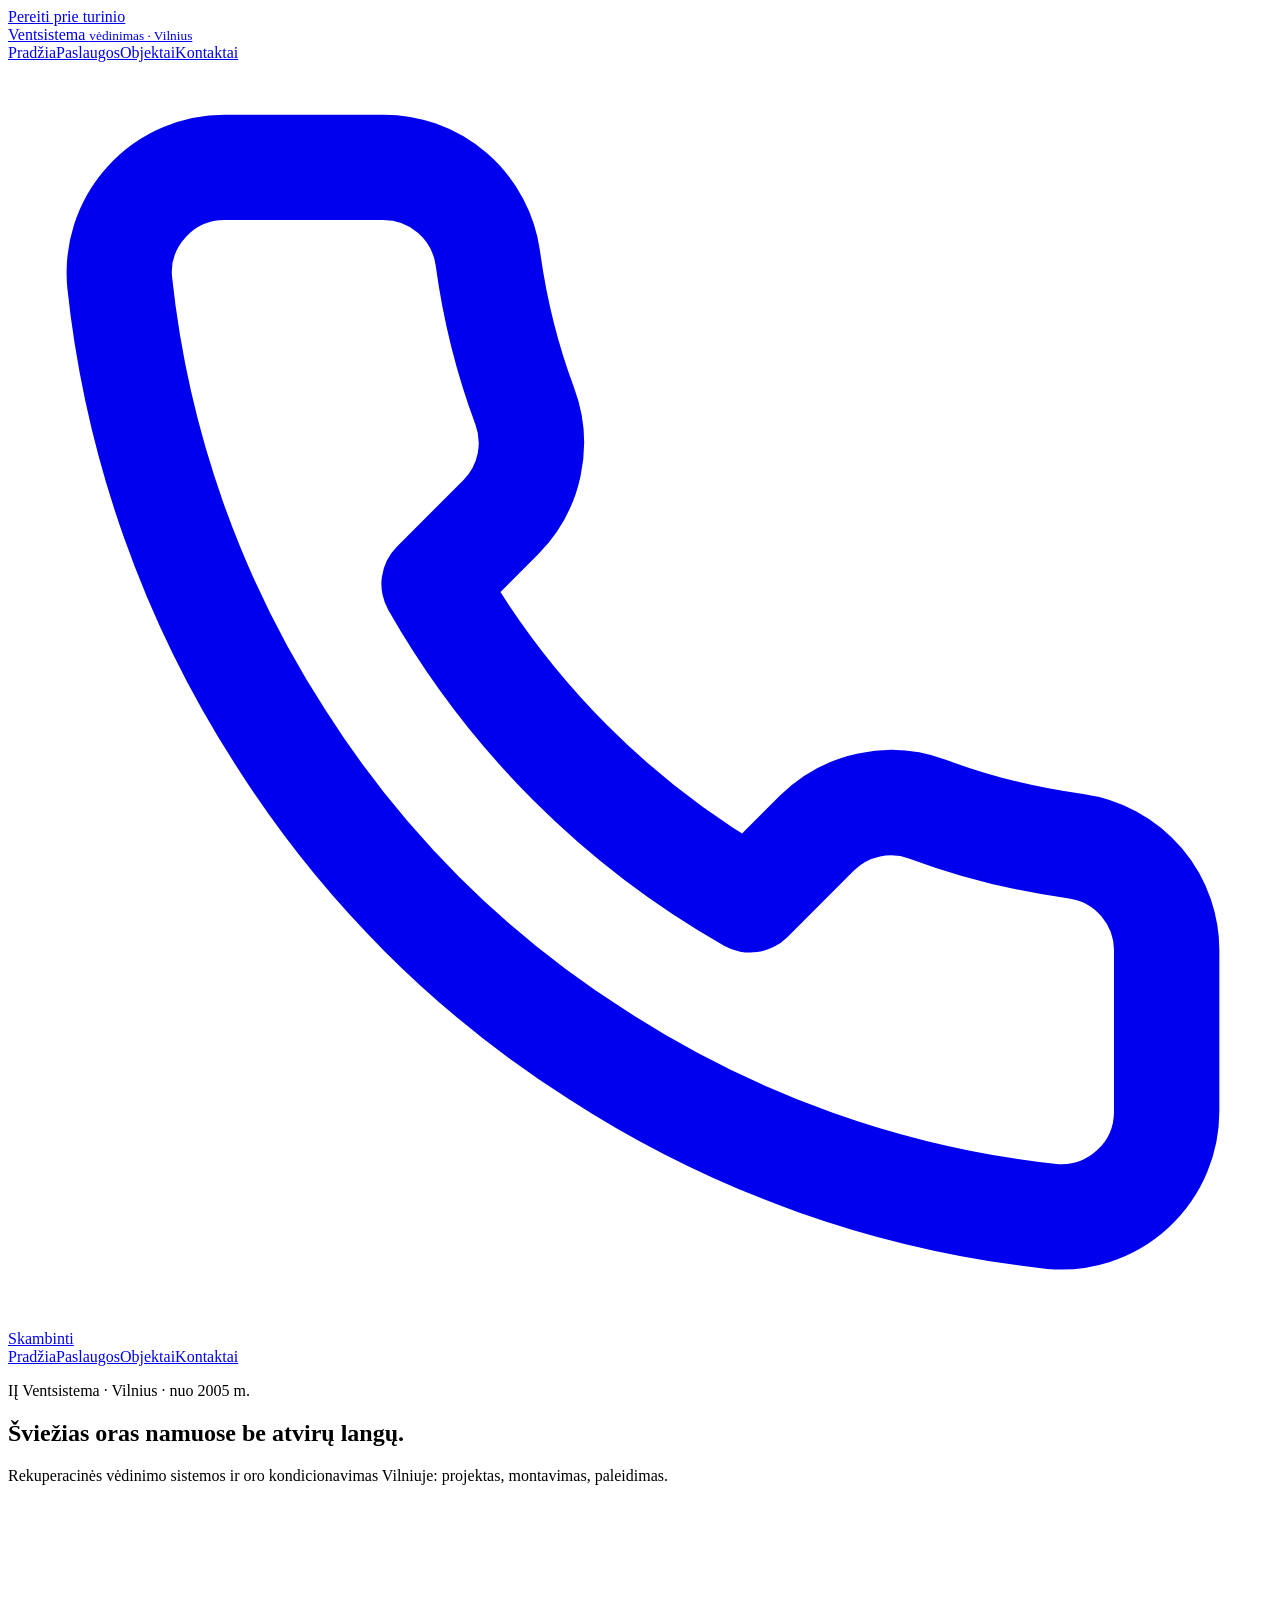
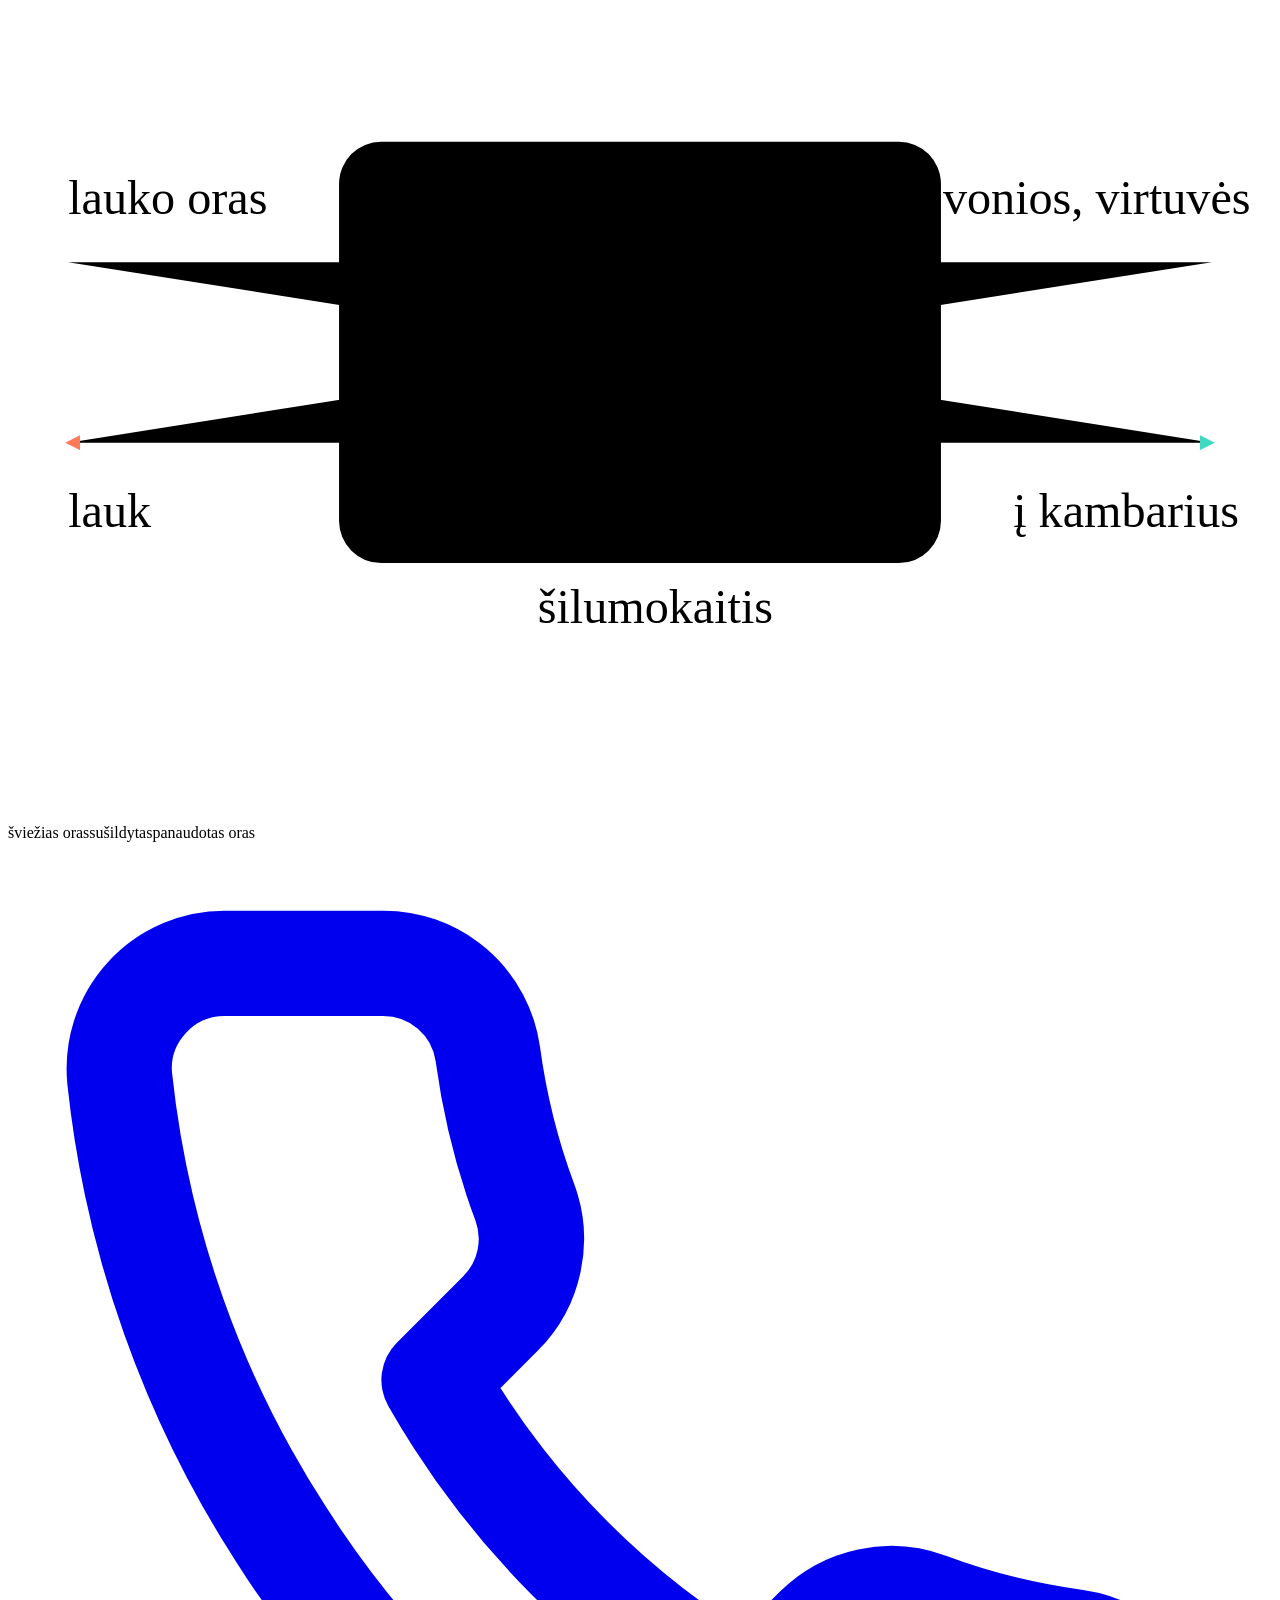
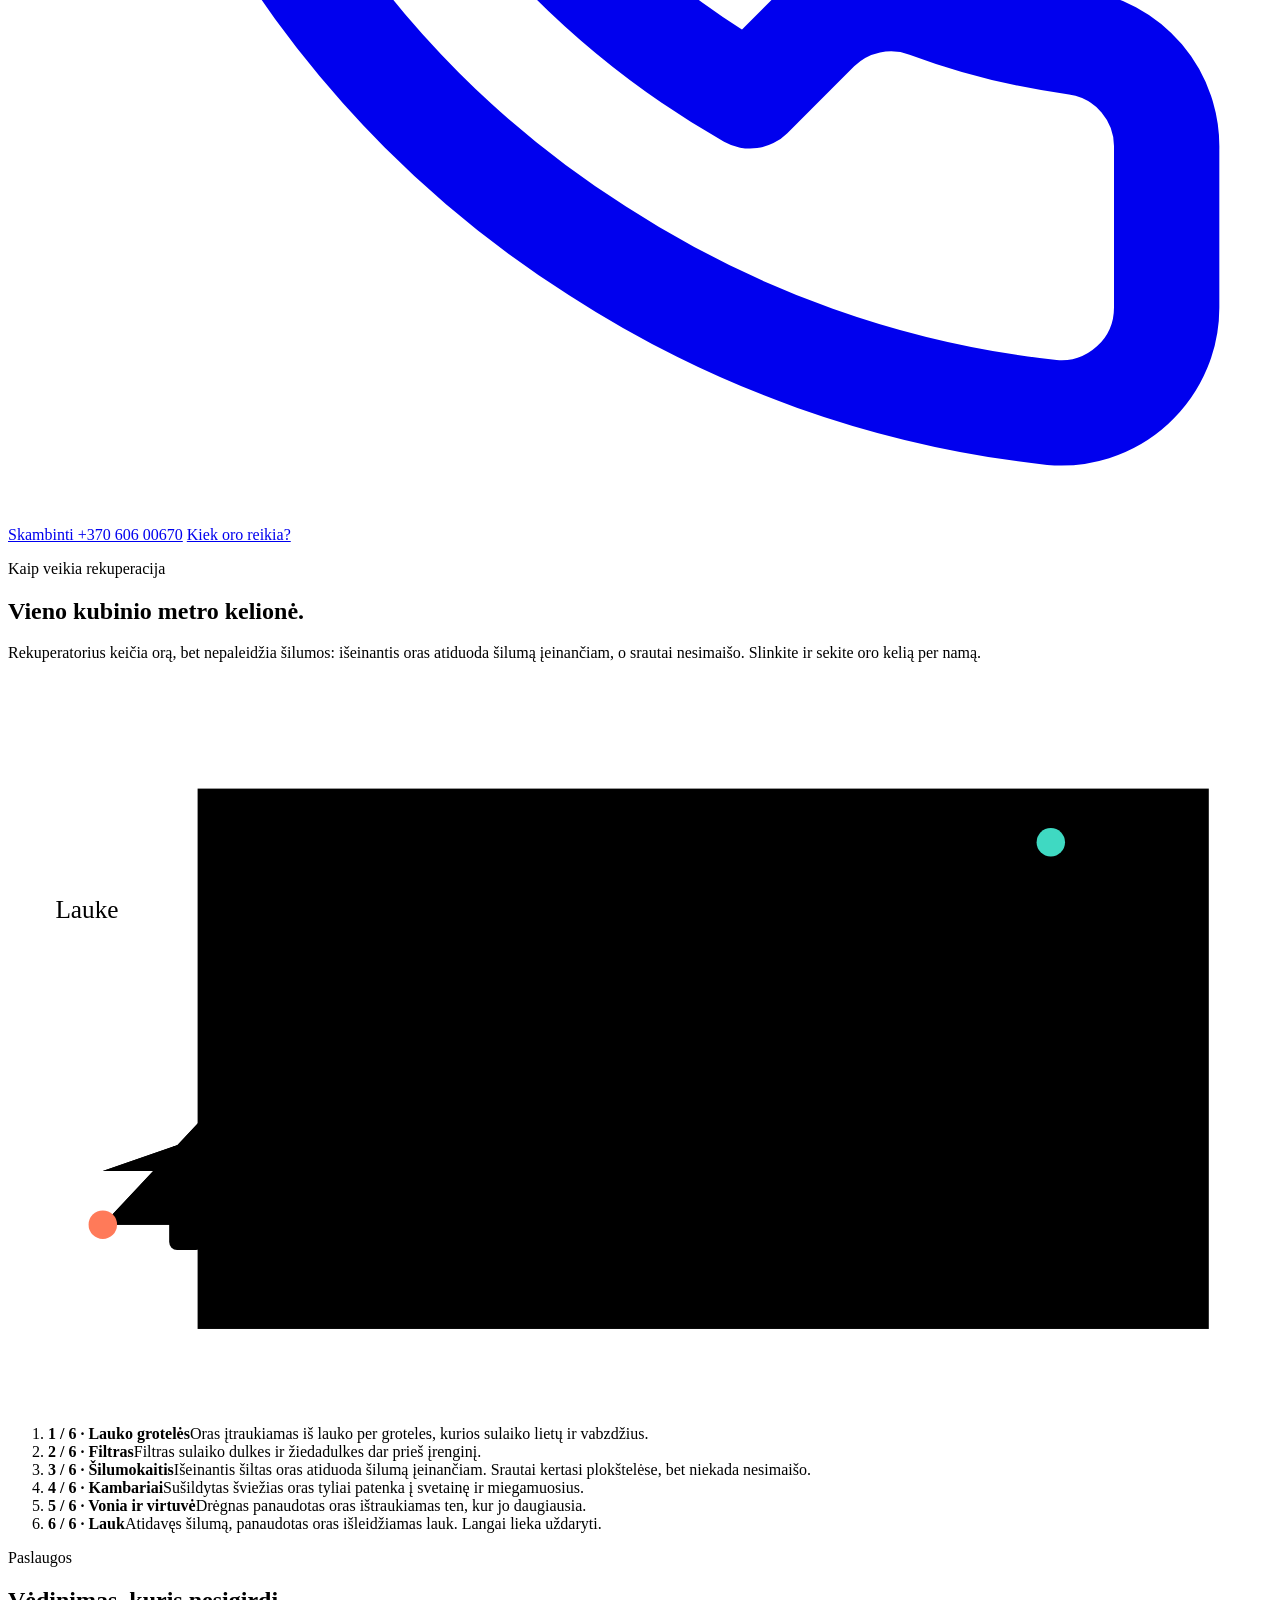
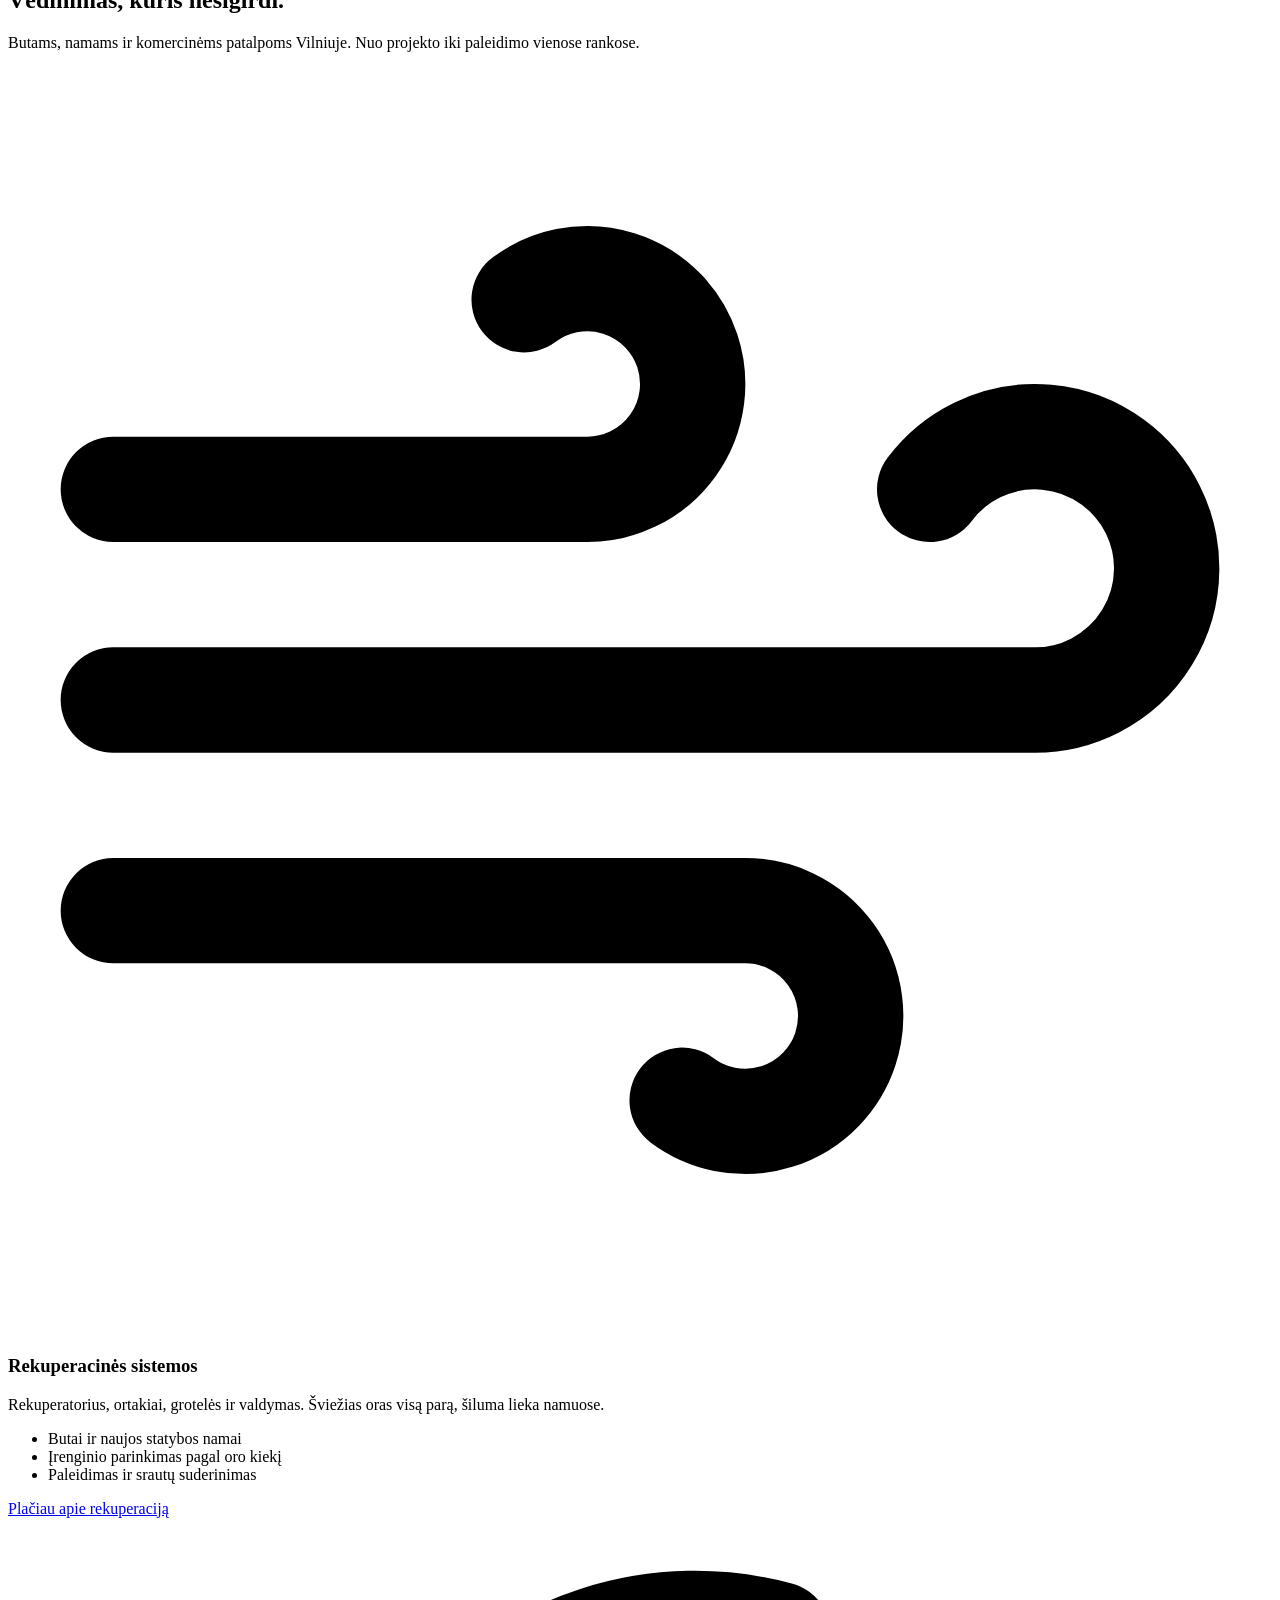
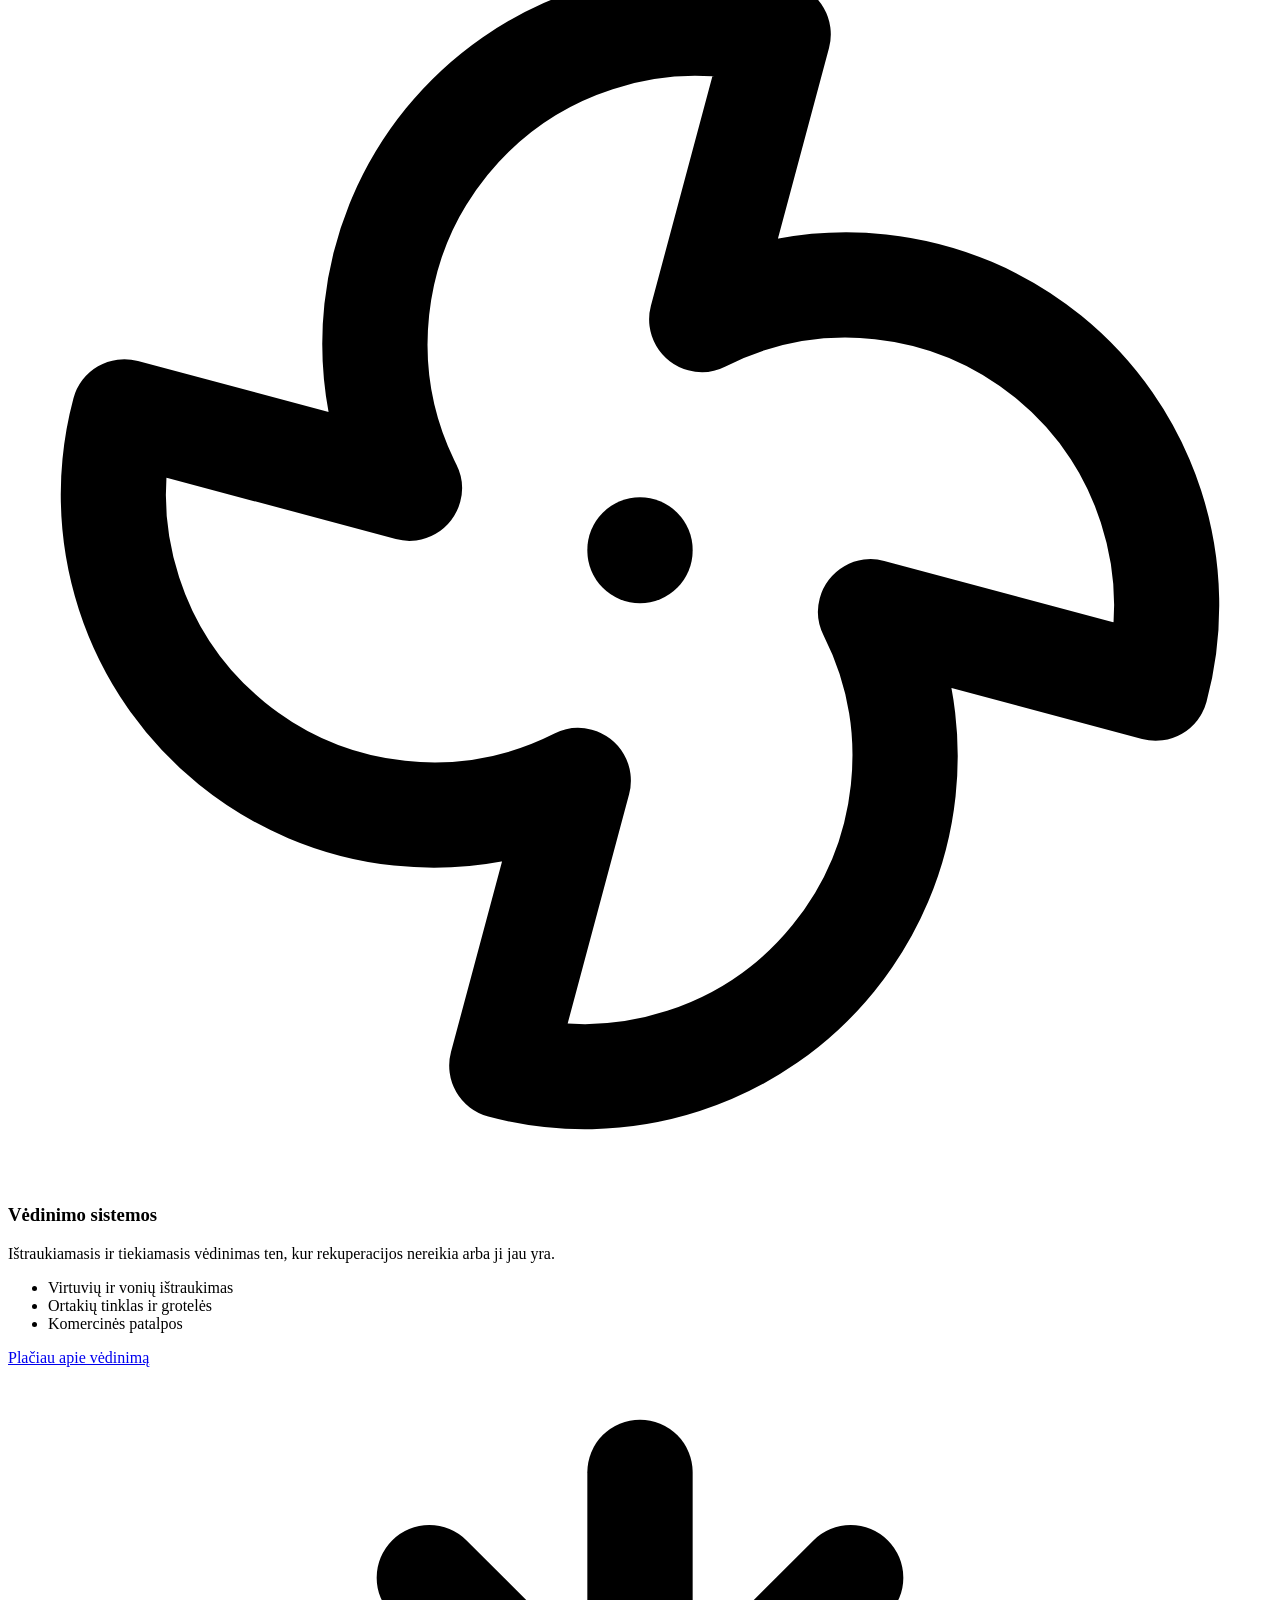
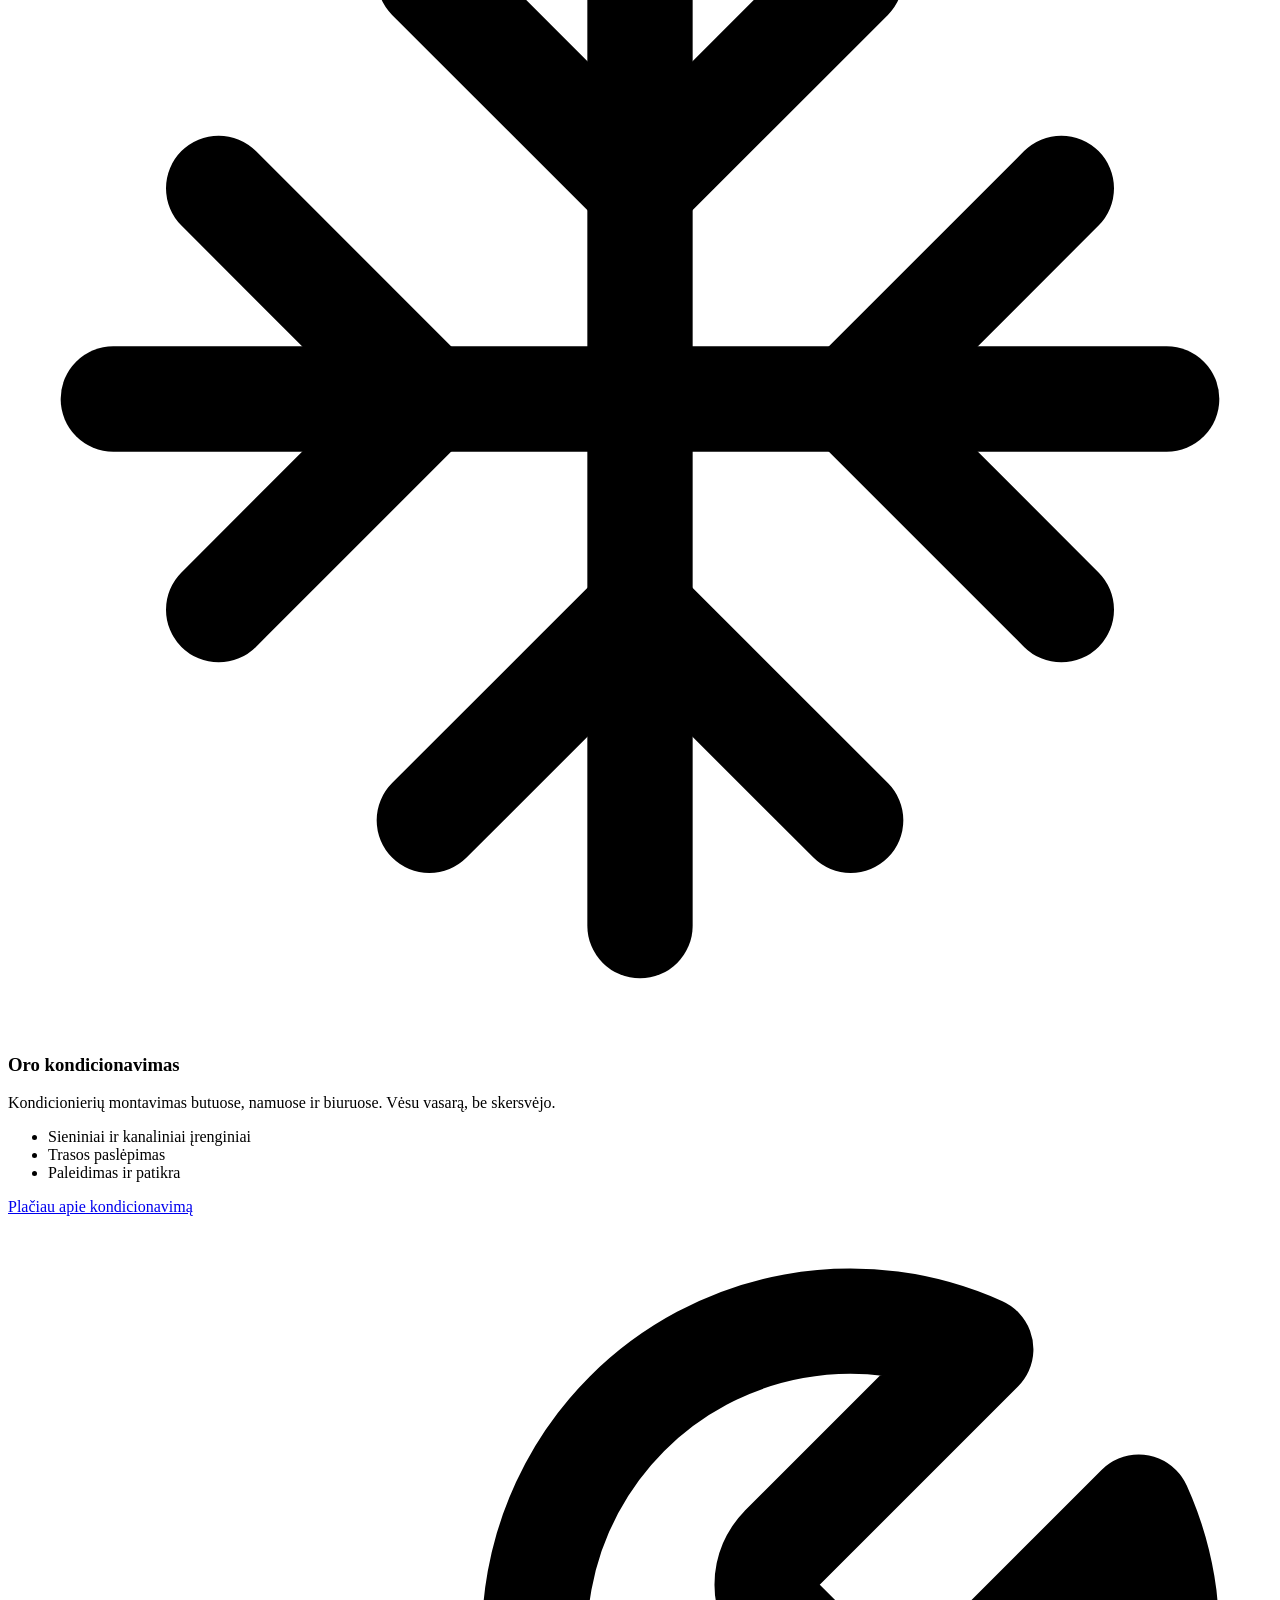
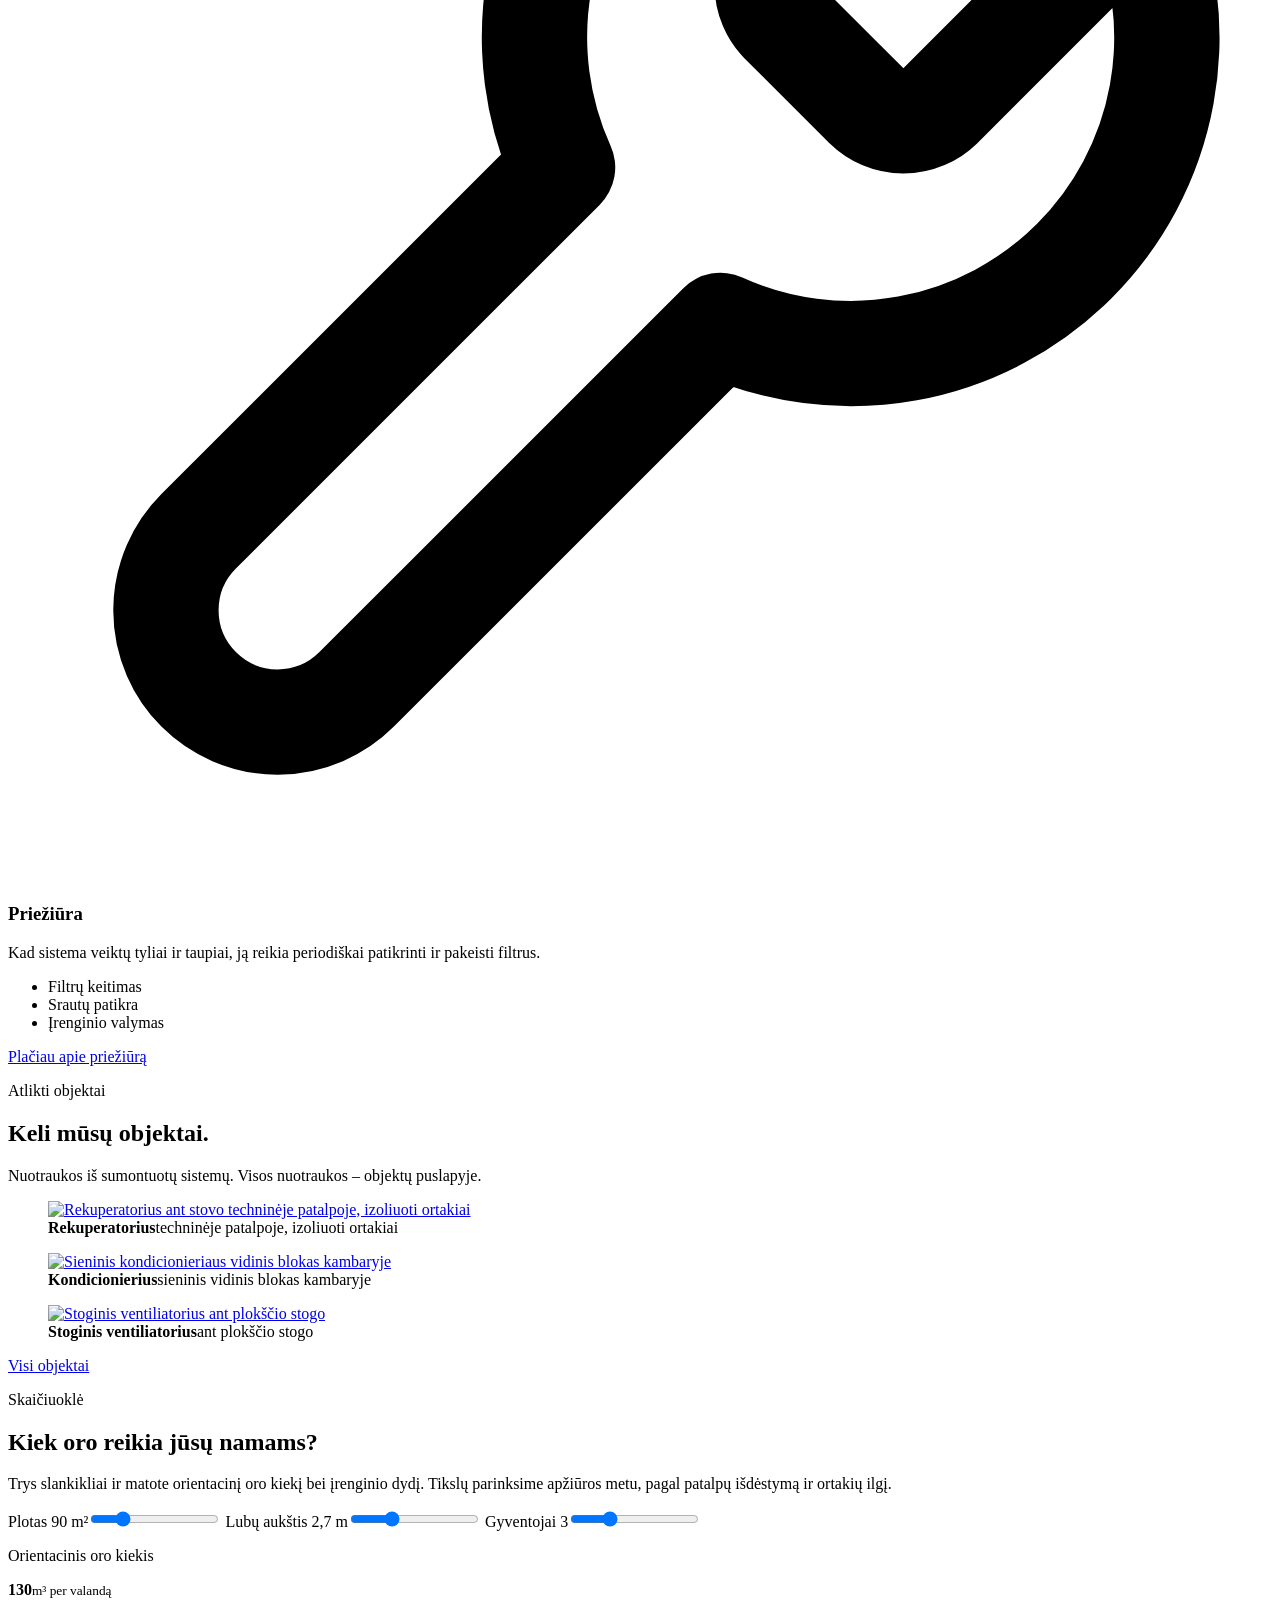
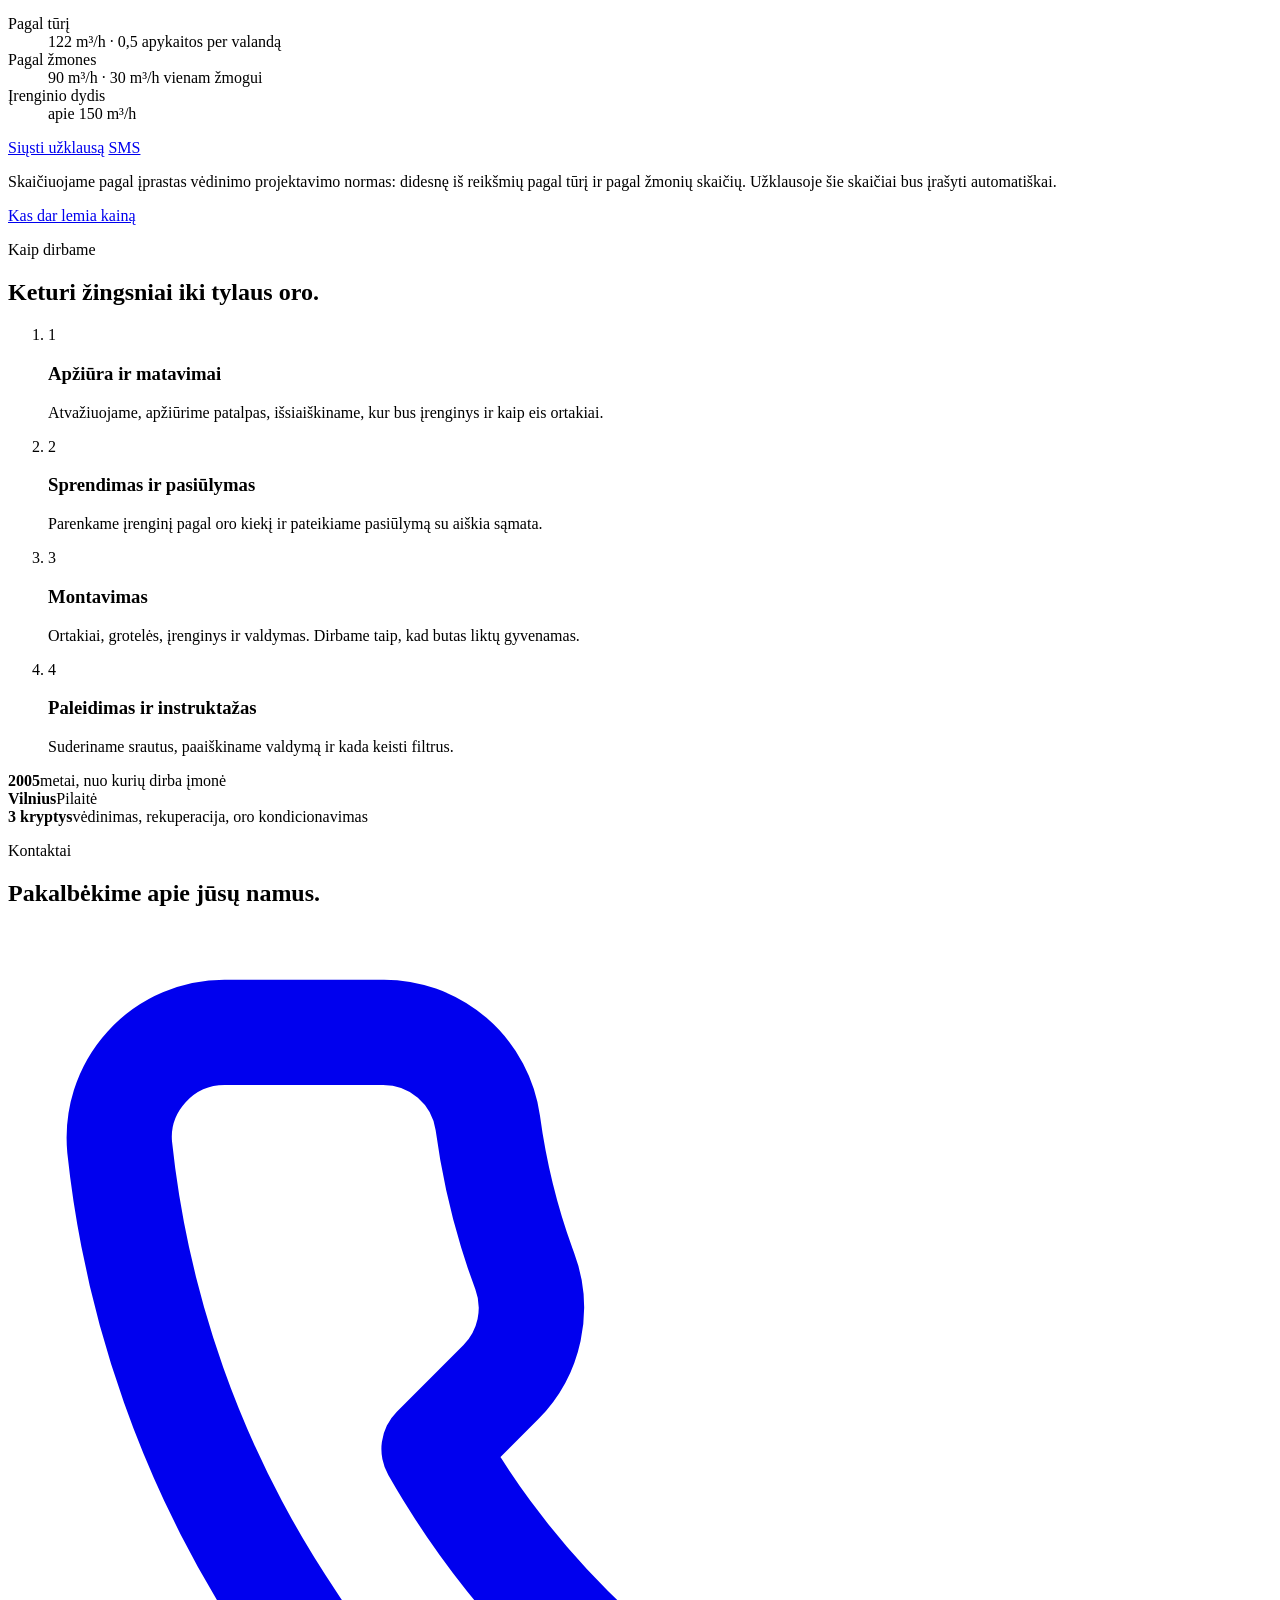
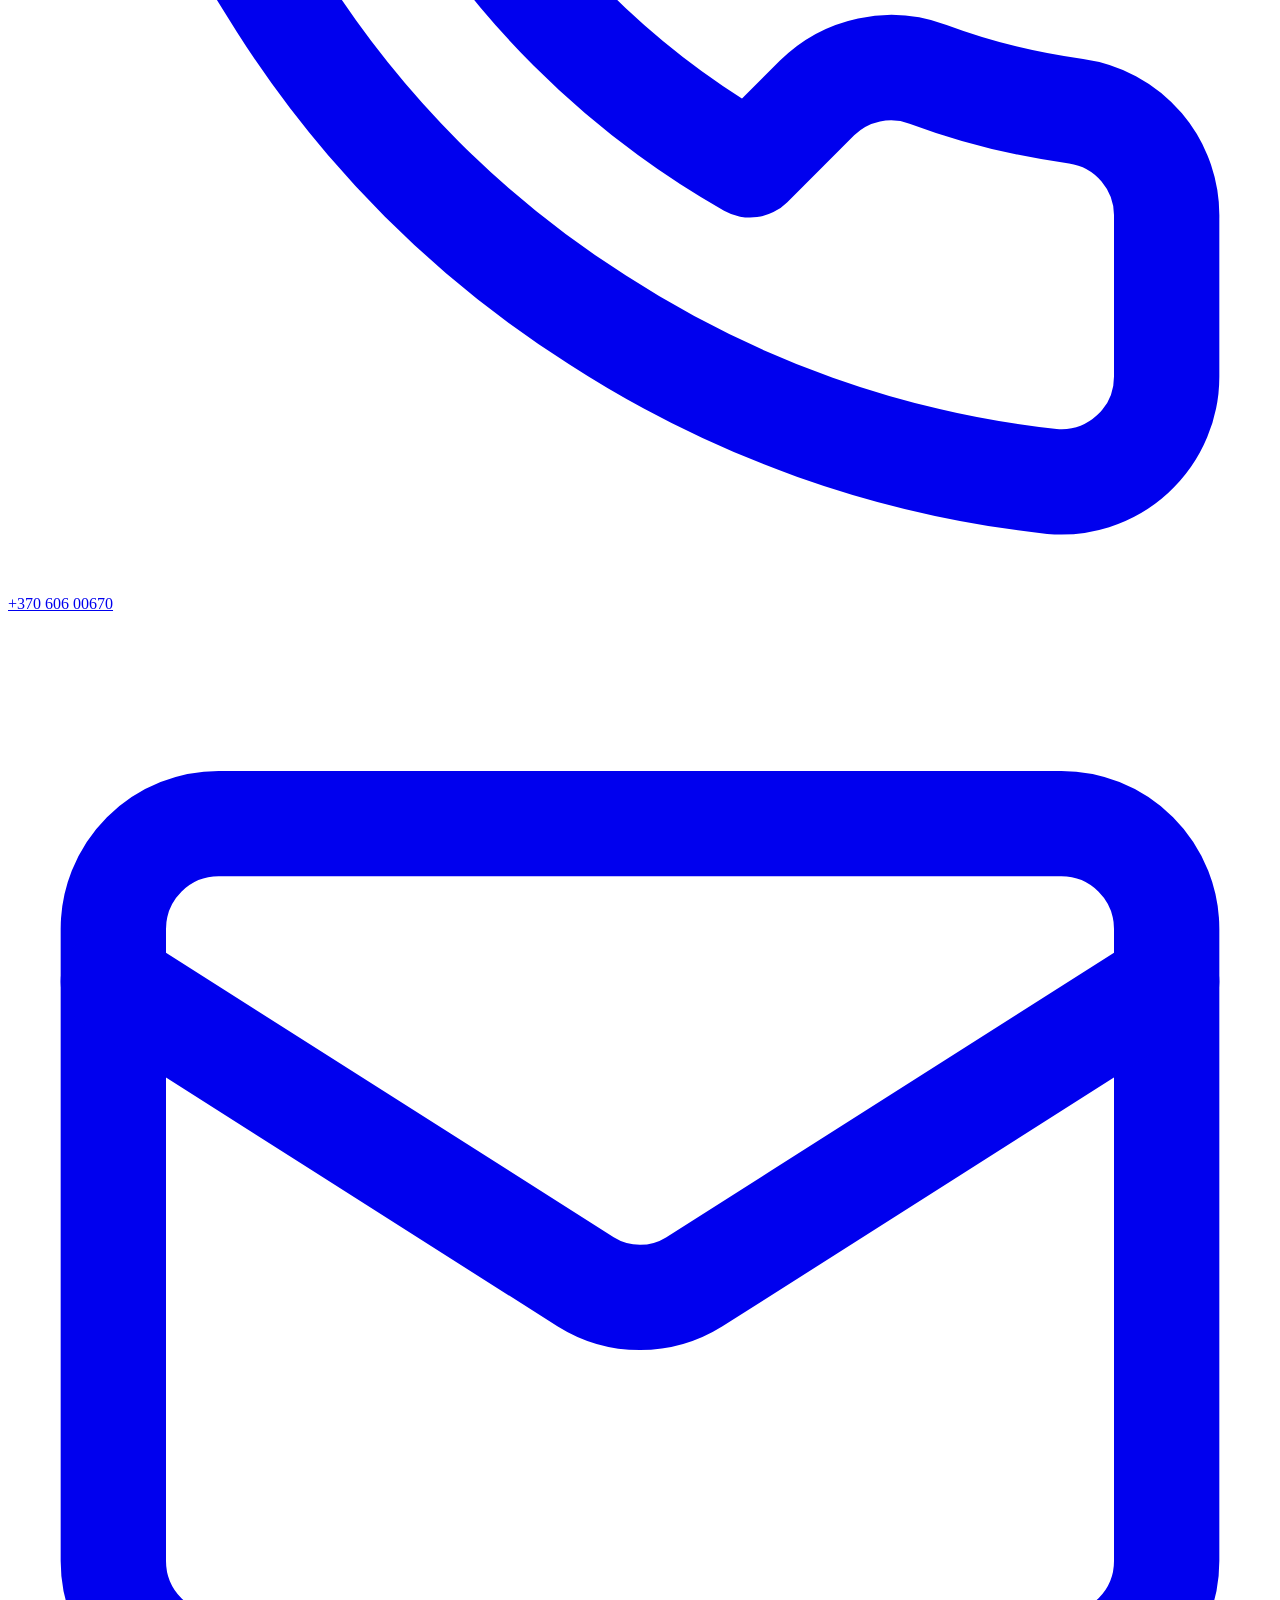
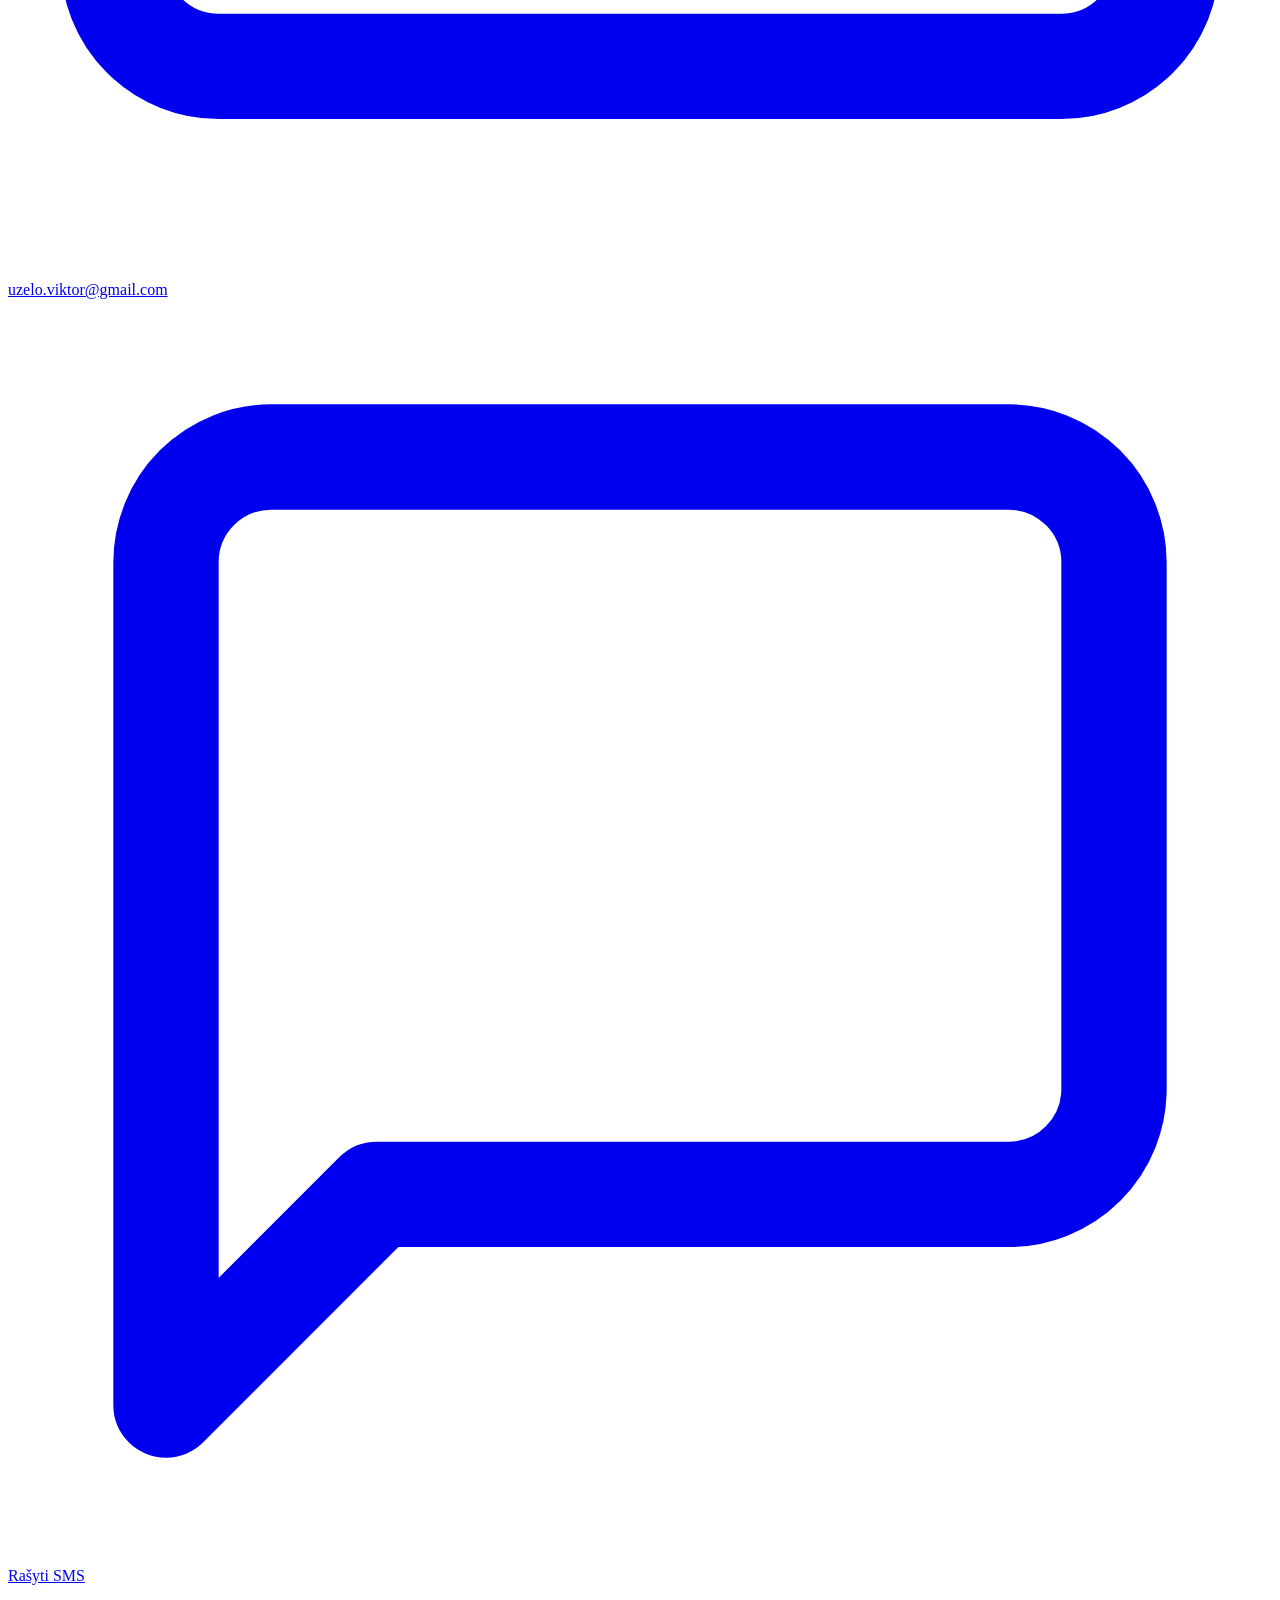
==== index.html @ 16c79fa6 "Ventsistema svetainė: pradžia, paslaugos, objektai, kontaktai, privatumo politika (peržiūra) Co-Auth" ====
<!doctype html>
<html lang="lt">
<head>
<meta charset="utf-8">
<meta name="viewport" content="width=device-width, initial-scale=1, viewport-fit=cover">
<meta name="robots" content="noindex,nofollow">
<title>Ventsistema. Vėdinimas ir rekuperacija Vilniuje</title>
<meta name="description" content="IĮ Ventsistema: rekuperacinės vėdinimo sistemos ir oro kondicionavimas Vilniuje. Projektas, montavimas, paleidimas. Dirbame nuo 2005 m. Tel. +370 606 00670.">
<link rel="canonical" href="https://vasilyanaptyp-oss.github.io/ventsistema-site/">
<meta property="og:type" content="website">
<meta property="og:locale" content="lt_LT">
<meta property="og:site_name" content="Ventsistema">
<meta property="og:title" content="Ventsistema. Vėdinimas ir rekuperacija Vilniuje">
<meta property="og:description" content="IĮ Ventsistema: rekuperacinės vėdinimo sistemos ir oro kondicionavimas Vilniuje. Projektas, montavimas, paleidimas. Dirbame nuo 2005 m. Tel. +370 606 00670.">
<meta property="og:url" content="https://vasilyanaptyp-oss.github.io/ventsistema-site/">
<meta property="og:image" content="https://vasilyanaptyp-oss.github.io/ventsistema-site/img/og.png">
<meta property="og:image:width" content="1200">
<meta property="og:image:height" content="630">
<meta name="theme-color" content="#0F2E36">
<link rel="icon" href="/ventsistema-site/favicon.svg" type="image/svg+xml">
<script type="importmap">{"imports":{"three":"/ventsistema-site/vendor/three/three.module.min.js"}}</script>
<link rel="preload" href="/ventsistema-site/fonts/bricolage-latin.woff2" as="font" type="font/woff2" crossorigin>
<link rel="preload" href="/ventsistema-site/fonts/bricolage-latin-ext.woff2" as="font" type="font/woff2" crossorigin>
<link rel="stylesheet" href="/ventsistema-site/css/site.css">
<script type="application/ld+json">{"@context": "https://schema.org", "@type": "HVACBusiness", "@id": "https://vasilyanaptyp-oss.github.io/ventsistema-site/#imone", "name": "I.Į. VENTSISTEMA", "alternateName": "Ventsistema", "url": "https://vasilyanaptyp-oss.github.io/ventsistema-site/", "telephone": "+37060600670", "email": "uzelo.viktor@gmail.com", "foundingDate": "2005", "vatID": "LT100002989417", "identifier": {"@type": "PropertyValue", "propertyID": "Įmonės kodas", "value": "300085772"}, "address": {"@type": "PostalAddress", "streetAddress": "Tolminkiemio g. 14-9", "postalCode": "06212", "addressLocality": "Vilnius", "addressCountry": "LT"}, "areaServed": {"@type": "City", "name": "Vilnius"}, "founder": {"@type": "Person", "name": "Viktor Uzelo"}, "image": "https://vasilyanaptyp-oss.github.io/ventsistema-site/img/og.png", "description": "Rekuperacinės vėdinimo sistemos, vėdinimas ir oro kondicionavimas Vilniuje: projektas, montavimas, paleidimas, priežiūra.", "knowsAbout": ["Rekuperacinės vėdinimo sistemos", "Vėdinimo sistemos", "Oro kondicionavimas", "Vėdinimo sistemų priežiūra"]}</script>
</head>
<body>
<a class="skip" href="#turinys">Pereiti prie turinio</a>

<header class="hdr">
  <div class="wrap">
    <a class="brand" href="/ventsistema-site/" aria-label="Ventsistema, į pradžią">Ventsistema <small>vėdinimas · Vilnius</small></a>
    <div class="hdr-act">
      <nav aria-label="Meniu"><a href="/ventsistema-site/" aria-current="page">Pradžia</a><a href="/ventsistema-site/paslaugos/">Paslaugos</a><a href="/ventsistema-site/objektai/">Objektai</a><a href="/ventsistema-site/kontaktai/">Kontaktai</a></nav>
      <a class="btn btn-aqua" href="tel:+37060600670"><svg viewBox="0 0 24 24" fill="none" stroke="currentColor" stroke-width="2" stroke-linecap="round" stroke-linejoin="round" aria-hidden="true" focusable="false"><path d="M22 16.92v3a2 2 0 0 1-2.18 2 19.79 19.79 0 0 1-8.63-3.07 19.5 19.5 0 0 1-6-6 19.79 19.79 0 0 1-3.07-8.67A2 2 0 0 1 4.11 2h3a2 2 0 0 1 2 1.72c.13.96.36 1.9.7 2.81a2 2 0 0 1-.45 2.11L8.09 9.91a16 16 0 0 0 6 6l1.27-1.27a2 2 0 0 1 2.11-.45c.91.34 1.85.57 2.81.7A2 2 0 0 1 22 16.92z"/></svg>Skambinti</a>
    </div>
  </div>
</header>
<div class="navstrip"><nav class="wrap" aria-label="Meniu"><a href="/ventsistema-site/" aria-current="page">Pradžia</a><a href="/ventsistema-site/paslaugos/">Paslaugos</a><a href="/ventsistema-site/objektai/">Objektai</a><a href="/ventsistema-site/kontaktai/">Kontaktai</a></nav></div>

<main id="turinys">
<section class="hero" id="pradzia">
  <div class="wrap">
    <div class="hero-text">
      <p class="eyebrow">IĮ Ventsistema · Vilnius · nuo 2005 m.</p>
      <h1>Šviežias oras namuose be atvirų langų.</h1>
      <p class="sub">Rekuperacinės vėdinimo sistemos ir oro kondicionavimas Vilniuje: projektas, montavimas, paleidimas.</p>
    </div>
    <div class="stage-box" id="stage-box">
      <svg class="fallback" viewBox="0 0 420 300" aria-hidden="true" focusable="false">
        <defs><marker id="ma" viewBox="0 0 10 10" refX="8" refY="5" markerWidth="5" markerHeight="5" orient="auto"><path d="M0 0 L10 5 L0 10 z" fill="#3FD9C2"/></marker><marker id="mb" viewBox="0 0 10 10" refX="8" refY="5" markerWidth="5" markerHeight="5" orient="auto"><path d="M0 0 L10 5 L0 10 z" fill="#FF7A59"/></marker></defs>
        <rect class="box" x="110" y="80" width="200" height="140" rx="14"/>
        <path class="core" d="M210 105 L255 150 L210 195 L165 150 Z"/>
        <path class="duct a" d="M20 120 H130 L186 126 L234 174 L290 180 H400" marker-end="url(#ma)"/>
        <path class="duct b" d="M400 120 H290 L234 126 L186 174 L130 180 H20" marker-end="url(#mb)"/>
        <text class="lbl" x="20" y="104">lauko oras</text>
        <text class="lbl" x="296" y="104">iš vonios, virtuvės</text>
        <text class="lbl" x="334" y="208">į kambarius</text>
        <text class="lbl" x="20" y="208">lauk</text>
        <text class="lbl" x="176" y="240">šilumokaitis</text>
      </svg>
    </div>
    <div class="hero-bot">
      <p class="legend"><span><i style="background:#3FD9C2"></i>šviežias oras</span><span><i style="background:#FFC98A"></i>sušildytas</span><span><i style="background:#FF7A59"></i>panaudotas oras</span></p>
      <div class="cta">
        <a class="btn btn-aqua btn-lg" href="tel:+37060600670"><svg viewBox="0 0 24 24" fill="none" stroke="currentColor" stroke-width="2" stroke-linecap="round" stroke-linejoin="round" aria-hidden="true" focusable="false"><path d="M22 16.92v3a2 2 0 0 1-2.18 2 19.79 19.79 0 0 1-8.63-3.07 19.5 19.5 0 0 1-6-6 19.79 19.79 0 0 1-3.07-8.67A2 2 0 0 1 4.11 2h3a2 2 0 0 1 2 1.72c.13.96.36 1.9.7 2.81a2 2 0 0 1-.45 2.11L8.09 9.91a16 16 0 0 0 6 6l1.27-1.27a2 2 0 0 1 2.11-.45c.91.34 1.85.57 2.81.7A2 2 0 0 1 22 16.92z"/></svg>Skambinti +370 606 00670</a>
        <a class="btn btn-ghost btn-lg" href="#skaiciuokle">Kiek oro reikia?</a>
      </div>
    </div>
  </div>
</section>

<section class="section kelione" id="kaip">
  <div class="wrap">
    <p class="eyebrow dark rv">Kaip veikia rekuperacija</p>
    <h2 class="sec-title rv">Vieno kubinio metro kelionė.</h2>
    <p class="sec-sub rv">Rekuperatorius keičia orą, bet nepaleidžia šilumos: išeinantis oras atiduoda šilumą įeinančiam, o srautai nesimaišo. Slinkite ir sekite oro kelią per namą.</p>
  </div>
  <div class="jwrap" id="jwrap">
    <div class="wrap jgrid">
      <div class="house" aria-hidden="true">
        <svg class="hs" id="house-svg" viewBox="0 0 800 460" focusable="false">
          <line class="ground" x1="20" y1="412" x2="780" y2="412"/>
          <rect class="wall" x="120" y="70" width="640" height="342"/>
          <line class="part" x1="300" y1="130" x2="300" y2="412"/>
          <line class="part" x1="560" y1="130" x2="560" y2="412"/>
          <line class="part" x1="120" y1="130" x2="760" y2="130"/>
          <text class="room" x="140" y="152">Techninė patalpa</text>
          <text class="room" x="140" y="405" dy="-8">Vonia · virtuvė</text>
          <text class="room" x="320" y="152">Svetainė</text>
          <text class="room" x="580" y="152">Miegamasis</text>
          <text class="room" x="30" y="152">Lauke</text>
          <path class="ghost a" d="M60 312 H178 L192 312 L218 338 L232 338 H284 V88 H660 V104"/>
          <path class="ghost b" d="M270 122 V104 H240 V300 L232 312 L218 312 L192 338 L165 346 H60"/>
          <path class="stub" d="M430 88 V104"/>
          <rect class="unit" x="150" y="290" width="110" height="70" rx="8"/>
          <rect class="filter" x="160" y="300" width="14" height="50" rx="2"/>
          <path class="core" d="M205 300 L230 325 L205 350 L180 325 Z"/>
          <path class="flow a" id="p-supply" d="M60 312 H178 L192 312 L218 338 L232 338 H284 V88 H660 V104"/>
          <path class="flow b" id="p-extract" d="M270 122 V104 H240 V300 L232 312 L218 312 L192 338 L165 346 H60"/>
          <rect class="z" id="z0" x="106" y="300" width="14" height="24" rx="3"/><rect class="halo" x="102" y="296" width="22" height="32" rx="5"/>
          <rect class="z" id="z1" x="158" y="298" width="18" height="54" rx="3"/><rect class="halo" x="154" y="294" width="26" height="62" rx="5"/>
          <path class="z" id="z2" d="M205 300 L230 325 L205 350 L180 325 Z"/><path class="halo" d="M205 294 L236 325 L205 356 L174 325 Z"/>
          <g id="z3"><circle class="z" cx="430" cy="112" r="11"/><circle class="z" cx="660" cy="112" r="11"/></g><g class="halo"><circle cx="430" cy="112" r="16"/><circle cx="660" cy="112" r="16"/></g>
          <rect class="z zb" id="z4" x="256" y="118" width="28" height="12" rx="3"/><rect class="halo b" x="252" y="114" width="36" height="20" rx="5"/>
          <rect class="z zb" id="z5" x="106" y="334" width="14" height="24" rx="3"/><rect class="halo b" x="102" y="330" width="22" height="32" rx="5"/>
          <circle class="dot dot-a" id="dot-a" r="9" fill="#3FD9C2" transform="translate(660 104)"/>
          <circle class="dot dot-b" id="dot-b" r="9" fill="#FF7A59" transform="translate(60 346)"/>
        </svg>
      </div>
      <ol class="jsteps" id="jsteps">
        <li class="jstep on"><b>1 / 6 · Lauko grotelės</b><span>Oras įtraukiamas iš lauko per groteles, kurios sulaiko lietų ir vabzdžius.</span></li>
        <li class="jstep"><b>2 / 6 · Filtras</b><span>Filtras sulaiko dulkes ir žiedadulkes dar prieš įrenginį.</span></li>
        <li class="jstep"><b>3 / 6 · Šilumokaitis</b><span>Išeinantis šiltas oras atiduoda šilumą įeinančiam. Srautai kertasi plokštelėse, bet niekada nesimaišo.</span></li>
        <li class="jstep"><b>4 / 6 · Kambariai</b><span>Sušildytas šviežias oras tyliai patenka į svetainę ir miegamuosius.</span></li>
        <li class="jstep"><b>5 / 6 · Vonia ir virtuvė</b><span>Drėgnas panaudotas oras ištraukiamas ten, kur jo daugiausia.</span></li>
        <li class="jstep"><b>6 / 6 · Lauk</b><span>Atidavęs šilumą, panaudotas oras išleidžiamas lauk. Langai lieka uždaryti.</span></li>
      </ol>
      <div class="jbar" aria-hidden="true"><i id="jfill"></i></div>
    </div>
  </div>
</section>

<section class="section" id="paslaugos">
  <div class="wrap">
    <p class="eyebrow dark rv">Paslaugos</p>
    <h2 class="sec-title rv">Vėdinimas, kuris nesigirdi.</h2>
    <p class="sec-sub rv">Butams, namams ir komercinėms patalpoms Vilniuje. Nuo projekto iki paleidimo vienose rankose.</p>
    <div class="cards">
      <article class="card rv" style="--i:0">
        <div class="ico"><svg viewBox="0 0 24 24" fill="none" stroke="currentColor" stroke-width="2" stroke-linecap="round" stroke-linejoin="round" aria-hidden="true" focusable="false"><path d="M12.8 19.6A2 2 0 1 0 14 16H2"/><path d="M17.5 8a2.5 2.5 0 1 1 2 4H2"/><path d="M9.8 4.4A2 2 0 1 1 11 8H2"/></svg></div>
        <h3>Rekuperacinės sistemos</h3>
        <p>Rekuperatorius, ortakiai, grotelės ir valdymas. Šviežias oras visą parą, šiluma lieka namuose.</p>
        <ul><li>Butai ir naujos statybos namai</li><li>Įrenginio parinkimas pagal oro kiekį</li><li>Paleidimas ir srautų suderinimas</li></ul>
        <a class="tlink" href="/ventsistema-site/paslaugos/#rekuperacija">Plačiau apie rekuperaciją</a>
      </article>
      <article class="card rv" style="--i:1">
        <div class="ico"><svg viewBox="0 0 24 24" fill="none" stroke="currentColor" stroke-width="2" stroke-linecap="round" stroke-linejoin="round" aria-hidden="true" focusable="false"><path d="M10.827 16.379a6.082 6.082 0 0 1-8.618-7.002l5.412 1.45a6.082 6.082 0 0 1 7.002-8.618l-1.45 5.412a6.082 6.082 0 0 1 8.618 7.002l-5.412-1.45a6.082 6.082 0 0 1-7.002 8.618l1.45-5.412Z"/><path d="M12 12v.01"/></svg></div>
        <h3>Vėdinimo sistemos</h3>
        <p>Ištraukiamasis ir tiekiamasis vėdinimas ten, kur rekuperacijos nereikia arba ji jau yra.</p>
        <ul><li>Virtuvių ir vonių ištraukimas</li><li>Ortakių tinklas ir grotelės</li><li>Komercinės patalpos</li></ul>
        <a class="tlink" href="/ventsistema-site/paslaugos/#vedinimas">Plačiau apie vėdinimą</a>
      </article>
      <article class="card rv" style="--i:2">
        <div class="ico"><svg viewBox="0 0 24 24" fill="none" stroke="currentColor" stroke-width="2" stroke-linecap="round" stroke-linejoin="round" aria-hidden="true" focusable="false"><line x1="2" x2="22" y1="12" y2="12"/><line x1="12" x2="12" y1="2" y2="22"/><path d="m20 16-4-4 4-4"/><path d="m4 8 4 4-4 4"/><path d="m16 4-4 4-4-4"/><path d="m8 20 4-4 4 4"/></svg></div>
        <h3>Oro kondicionavimas</h3>
        <p>Kondicionierių montavimas butuose, namuose ir biuruose. Vėsu vasarą, be skersvėjo.</p>
        <ul><li>Sieniniai ir kanaliniai įrenginiai</li><li>Trasos paslėpimas</li><li>Paleidimas ir patikra</li></ul>
        <a class="tlink" href="/ventsistema-site/paslaugos/#kondicionavimas">Plačiau apie kondicionavimą</a>
      </article>
      <article class="card rv" style="--i:3">
        <div class="ico"><svg viewBox="0 0 24 24" fill="none" stroke="currentColor" stroke-width="2" stroke-linecap="round" stroke-linejoin="round" aria-hidden="true" focusable="false"><path d="M14.7 6.3a1 1 0 0 0 0 1.4l1.6 1.6a1 1 0 0 0 1.4 0l3.77-3.77a6 6 0 0 1-7.94 7.94l-6.91 6.91a2.12 2.12 0 0 1-3-3l6.91-6.91a6 6 0 0 1 7.94-7.94l-3.76 3.76z"/></svg></div>
        <h3>Priežiūra</h3>
        <p>Kad sistema veiktų tyliai ir taupiai, ją reikia periodiškai patikrinti ir pakeisti filtrus.</p>
        <ul><li>Filtrų keitimas</li><li>Srautų patikra</li><li>Įrenginio valymas</li></ul>
        <a class="tlink" href="/ventsistema-site/paslaugos/#prieziura">Plačiau apie priežiūrą</a>
      </article>
    </div>
  </div>
</section>

<section class="section" id="objektai">
  <div class="wrap">
    <p class="eyebrow dark rv">Atlikti objektai</p>
    <h2 class="sec-title rv">Keli mūsų objektai.</h2>
    <p class="sec-sub rv">Nuotraukos iš sumontuotų sistemų. Visos nuotraukos – objektų puslapyje.</p>
    <div class="objs">
      <figure class="obj rv" style="--i:0">
        <a class="obj-frame" href="/ventsistema-site/objektai/" aria-label="Visi objektai"><img src="/ventsistema-site/img/objektai/1000009540-s.jpg" srcset="/ventsistema-site/img/objektai/1000009540-s.jpg 600w, /ventsistema-site/img/objektai/1000009540.jpg 1200w" sizes="(min-width:760px) 33vw, 100vw" width="600" height="800" alt="Rekuperatorius ant stovo techninėje patalpoje, izoliuoti ortakiai" loading="lazy" decoding="async"></a>
        <figcaption><b>Rekuperatorius</b><span>techninėje patalpoje, izoliuoti ortakiai</span></figcaption>
      </figure>
      <figure class="obj rv" style="--i:1">
        <a class="obj-frame" href="/ventsistema-site/objektai/" aria-label="Visi objektai"><img src="/ventsistema-site/img/objektai/1000013157-s.jpg" srcset="/ventsistema-site/img/objektai/1000013157-s.jpg 800w, /ventsistema-site/img/objektai/1000013157.jpg 1600w" sizes="(min-width:760px) 33vw, 100vw" width="800" height="600" alt="Sieninis kondicionieriaus vidinis blokas kambaryje" loading="lazy" decoding="async"></a>
        <figcaption><b>Kondicionierius</b><span>sieninis vidinis blokas kambaryje</span></figcaption>
      </figure>
      <figure class="obj rv" style="--i:2">
        <a class="obj-frame" href="/ventsistema-site/objektai/" aria-label="Visi objektai"><img src="/ventsistema-site/img/objektai/1000013075-s.jpg" srcset="/ventsistema-site/img/objektai/1000013075-s.jpg 800w, /ventsistema-site/img/objektai/1000013075.jpg 1600w" sizes="(min-width:760px) 33vw, 100vw" width="800" height="450" alt="Stoginis ventiliatorius ant plokščio stogo" loading="lazy" decoding="async"></a>
        <figcaption><b>Stoginis ventiliatorius</b><span>ant plokščio stogo</span></figcaption>
      </figure>
    </div>
    <p class="more-row rv"><a class="btn btn-petrol" href="/ventsistema-site/objektai/">Visi objektai</a></p>
  </div>
</section>

<section class="section" id="skaiciuokle">
  <div class="wrap calc-grid">
    <div>
      <p class="eyebrow dark rv">Skaičiuoklė</p>
      <h2 class="sec-title rv">Kiek oro reikia jūsų namams?</h2>
      <p class="sec-sub rv">Trys slankikliai ir matote orientacinį oro kiekį bei įrenginio dydį. Tikslų parinksime apžiūros metu, pagal patalpų išdėstymą ir ortakių ilgį.</p>
    </div>
    <form class="calc rv" id="calc" novalidate>
      <div class="fields">
        <label class="field"><span class="lbl">Plotas <span><output id="o-area" class="num" for="area">90</output> m²</span></span><input type="range" id="area" name="area" min="30" max="300" step="5" value="90"></label>
        <label class="field"><span class="lbl">Lubų aukštis <span><output id="o-h" class="num" for="height">2,7</output> m</span></span><input type="range" id="height" name="height" min="2.4" max="3.4" step="0.1" value="2.7"></label>
        <label class="field"><span class="lbl">Gyventojai <span><output id="o-ppl" class="num" for="people">3</output></span></span><input type="range" id="people" name="people" min="1" max="8" step="1" value="3"></label>
      </div>
      <div class="result" aria-live="polite">
        <p class="r-lbl">Orientacinis oro kiekis</p>
        <p class="r-num"><b id="r-flow" class="num">130</b><small>m³ per valandą</small></p>
        <dl class="r-parts">
          <div><dt>Pagal tūrį</dt><dd><span id="r-vol" class="num">122</span> m³/h · 0,5 apykaitos per valandą</dd></div>
          <div><dt>Pagal žmones</dt><dd><span id="r-ppl" class="num">90</span> m³/h · 30 m³/h vienam žmogui</dd></div>
          <div><dt>Įrenginio dydis</dt><dd id="r-class">apie 150 m³/h</dd></div>
        </dl>
        <div class="r-cta">
          <a class="btn btn-aqua" id="mail-link" href="mailto:uzelo.viktor@gmail.com?subject=V%C4%97dinimo%20pasi%C5%ABlymo%20u%C5%BEklausa">Siųsti užklausą</a>
          <a class="btn btn-ghost" id="sms-link" href="sms:+37060600670">SMS</a>
        </div>
        <p class="r-note">Skaičiuojame pagal įprastas vėdinimo projektavimo normas: didesnę iš reikšmių pagal tūrį ir pagal žmonių skaičių. Užklausoje šie skaičiai bus įrašyti automatiškai.</p>
        <p class="r-link"><a href="/ventsistema-site/paslaugos/#kaina">Kas dar lemia kainą</a></p>
      </div>
    </form>
  </div>
</section>

<section class="section" id="kaip-dirbame">
  <div class="wrap">
    <p class="eyebrow dark rv">Kaip dirbame</p>
    <h2 class="sec-title rv">Keturi žingsniai iki tylaus oro.</h2>
    <ol class="proc rv" id="proc">
      <li class="pstep"><span class="n">1</span><h3>Apžiūra ir matavimai</h3><p>Atvažiuojame, apžiūrime patalpas, išsiaiškiname, kur bus įrenginys ir kaip eis ortakiai.</p></li>
      <li class="pstep"><span class="n">2</span><h3>Sprendimas ir pasiūlymas</h3><p>Parenkame įrenginį pagal oro kiekį ir pateikiame pasiūlymą su aiškia sąmata.</p></li>
      <li class="pstep"><span class="n">3</span><h3>Montavimas</h3><p>Ortakiai, grotelės, įrenginys ir valdymas. Dirbame taip, kad butas liktų gyvenamas.</p></li>
      <li class="pstep"><span class="n">4</span><h3>Paleidimas ir instruktažas</h3><p>Suderiname srautus, paaiškiname valdymą ir kada keisti filtrus.</p></li>
    </ol>
  </div>
</section>

<section class="section" id="faktai">
  <div class="wrap">
    <div class="facts">
      <div class="fact rv" style="--i:0"><b>2005</b><span>metai, nuo kurių dirba įmonė</span></div>
      <div class="fact rv" style="--i:1"><b>Vilnius</b><span>Pilaitė</span></div>
      <div class="fact rv" style="--i:2"><b>3 kryptys</b><span>vėdinimas, rekuperacija, oro kondicionavimas</span></div>
    </div>
  </div>
</section>

<section class="section" id="kontaktai">
  <div class="wrap">
    <p class="eyebrow dark rv">Kontaktai</p>
    <h2 class="sec-title rv">Pakalbėkime apie jūsų namus.</h2>
    <div class="contact">
      <div class="tile rv" style="--i:0">
        <a href="tel:+37060600670"><svg viewBox="0 0 24 24" fill="none" stroke="currentColor" stroke-width="2" stroke-linecap="round" stroke-linejoin="round" aria-hidden="true" focusable="false"><path d="M22 16.92v3a2 2 0 0 1-2.18 2 19.79 19.79 0 0 1-8.63-3.07 19.5 19.5 0 0 1-6-6 19.79 19.79 0 0 1-3.07-8.67A2 2 0 0 1 4.11 2h3a2 2 0 0 1 2 1.72c.13.96.36 1.9.7 2.81a2 2 0 0 1-.45 2.11L8.09 9.91a16 16 0 0 0 6 6l1.27-1.27a2 2 0 0 1 2.11-.45c.91.34 1.85.57 2.81.7A2 2 0 0 1 22 16.92z"/></svg>+370 606 00670</a>
        <a href="mailto:uzelo.viktor@gmail.com"><svg viewBox="0 0 24 24" fill="none" stroke="currentColor" stroke-width="2" stroke-linecap="round" stroke-linejoin="round" aria-hidden="true" focusable="false"><rect width="20" height="16" x="2" y="4" rx="2"/><path d="m22 7-8.97 5.7a1.94 1.94 0 0 1-2.06 0L2 7"/></svg>uzelo.viktor@gmail.com</a>
        <a href="sms:+37060600670"><svg viewBox="0 0 24 24" fill="none" stroke="currentColor" stroke-width="2" stroke-linecap="round" stroke-linejoin="round" aria-hidden="true" focusable="false"><path d="M21 15a2 2 0 0 1-2 2H7l-4 4V5a2 2 0 0 1 2-2h14a2 2 0 0 1 2 2z"/></svg>Rašyti SMS</a>
        <p class="adr"><svg viewBox="0 0 24 24" fill="none" stroke="currentColor" stroke-width="2" stroke-linecap="round" stroke-linejoin="round" aria-hidden="true" focusable="false"><path d="M20 10c0 4.993-5.539 10.193-7.399 11.799a1 1 0 0 1-1.202 0C9.539 20.193 4 14.993 4 10a8 8 0 0 1 16 0"/><circle cx="12" cy="10" r="3"/></svg>Vilnius, Pilaitė</p>
      </div>
      <dl class="tile req rv" style="--i:1">
        <div><dt>Įmonė</dt><dd>I.Į. VENTSISTEMA</dd></div>
        <div><dt>Įmonės kodas</dt><dd class="num">300085772</dd></div>
        <div><dt>PVM mokėtojo kodas</dt><dd class="num">LT100002989417</dd></div>
        <div><dt>Adresas</dt><dd>Tolminkiemio g. 14-9, 06212 Vilnius</dd></div>
        <div><dt>Vadovas</dt><dd>Viktor Uzelo</dd></div>
      </dl>
    </div>
    <p class="more-row rv"><a class="tlink" href="/ventsistema-site/kontaktai/">Visi kontaktai ir rekvizitai</a></p>
  </div>
</section>
</main>

<footer class="foot">
  <div class="wrap">
    <div class="foot-top">
      <div><a class="foot-brand" href="/ventsistema-site/">Ventsistema</a><p>Rekuperacinės vėdinimo sistemos ir oro kondicionavimas Vilniuje.</p></div>
      <nav aria-label="Poraštės meniu"><a href="/ventsistema-site/" aria-current="page">Pradžia</a><a href="/ventsistema-site/paslaugos/">Paslaugos</a><a href="/ventsistema-site/objektai/">Objektai</a><a href="/ventsistema-site/kontaktai/">Kontaktai</a><a href="/ventsistema-site/privatumo-politika/">Privatumo politika</a></nav>
    </div>
    <address class="req-line">I.Į. VENTSISTEMA · Įmonės kodas 300085772 · PVM mokėtojo kodas LT100002989417<br>Tolminkiemio g. 14-9, 06212 Vilnius · <a href="tel:+37060600670">+370 606 00670</a> · <a href="mailto:uzelo.viktor@gmail.com">uzelo.viktor@gmail.com</a> · www.ventsistema.lt</address>
    <div class="foot-bot"><span>© 2026 I.Į. VENTSISTEMA</span><span>Svetainę sukūrė Artur Vasilyan</span></div>
  </div>
</footer>

<script src="/ventsistema-site/vendor/gsap/gsap.min.js" defer></script>
<script src="/ventsistema-site/vendor/gsap/ScrollTrigger.min.js" defer></script>
<script src="/ventsistema-site/js/main.js" defer></script>
</body>
</html>
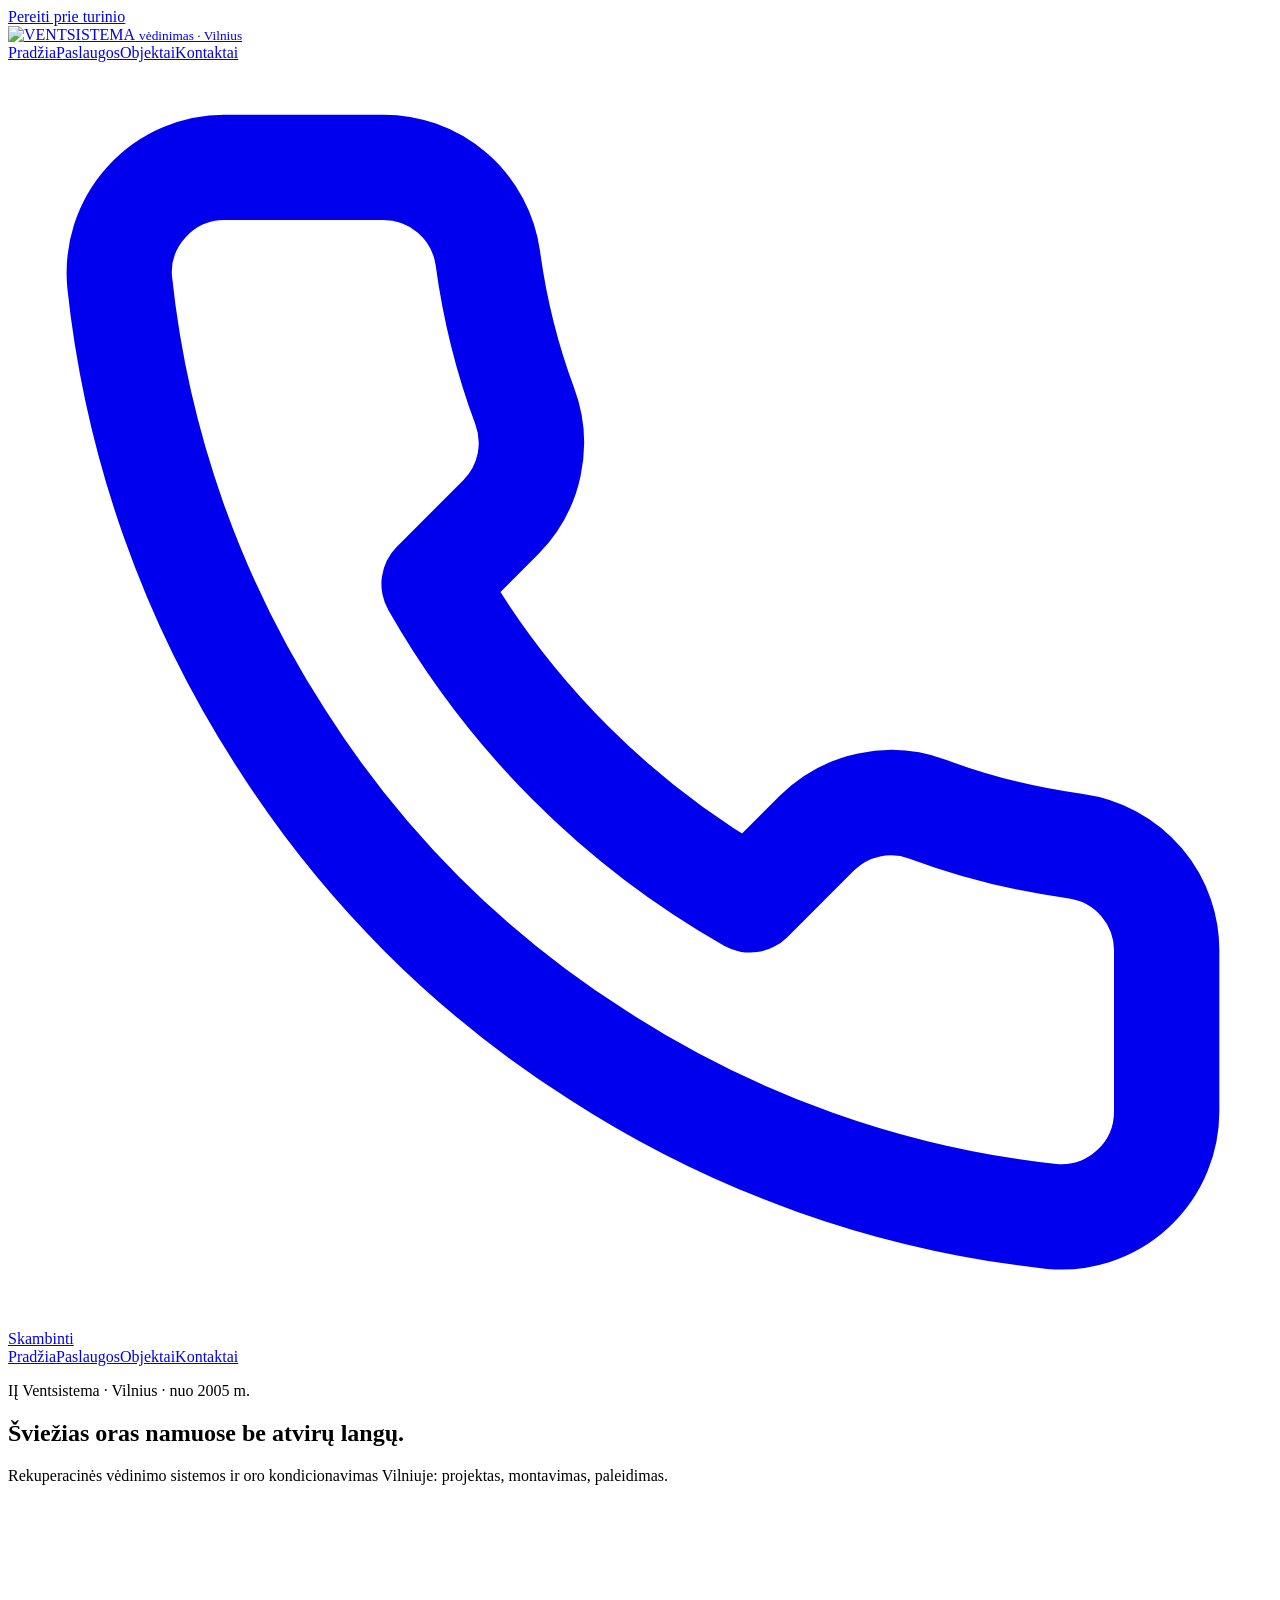
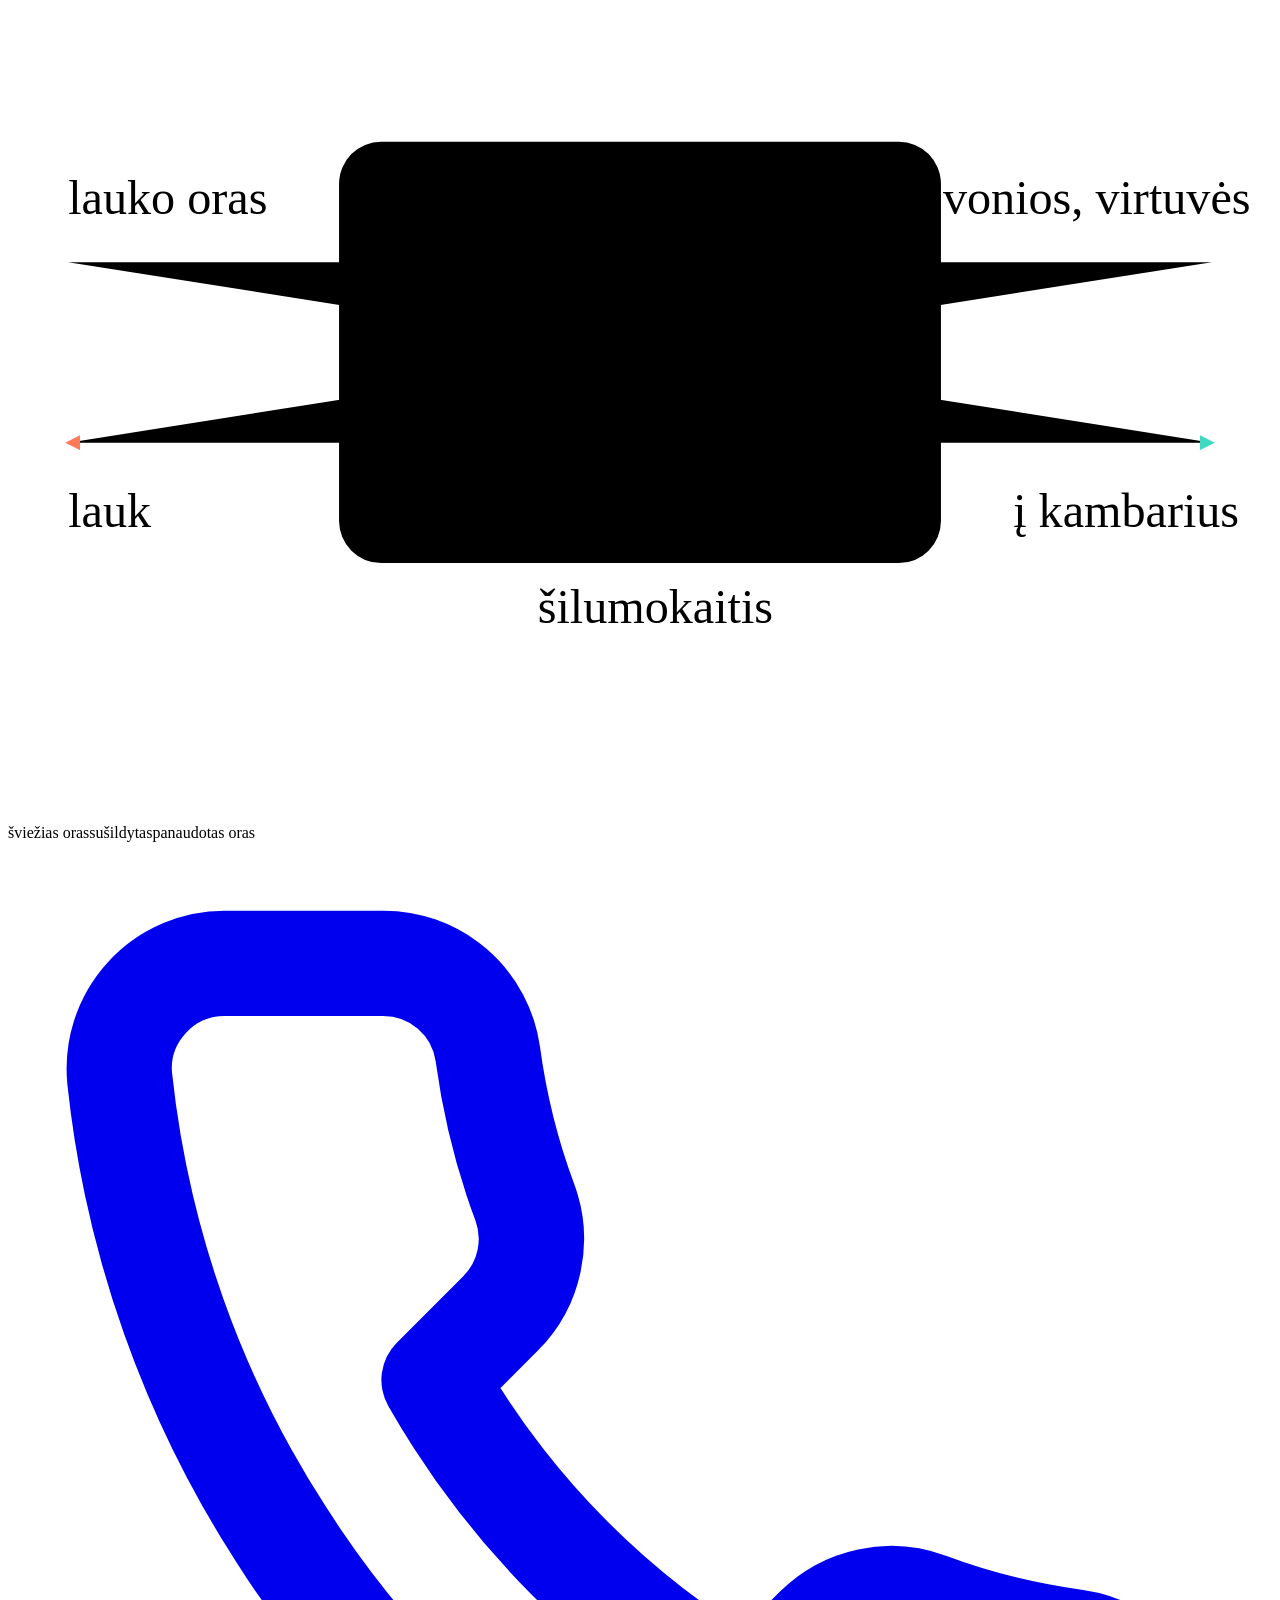
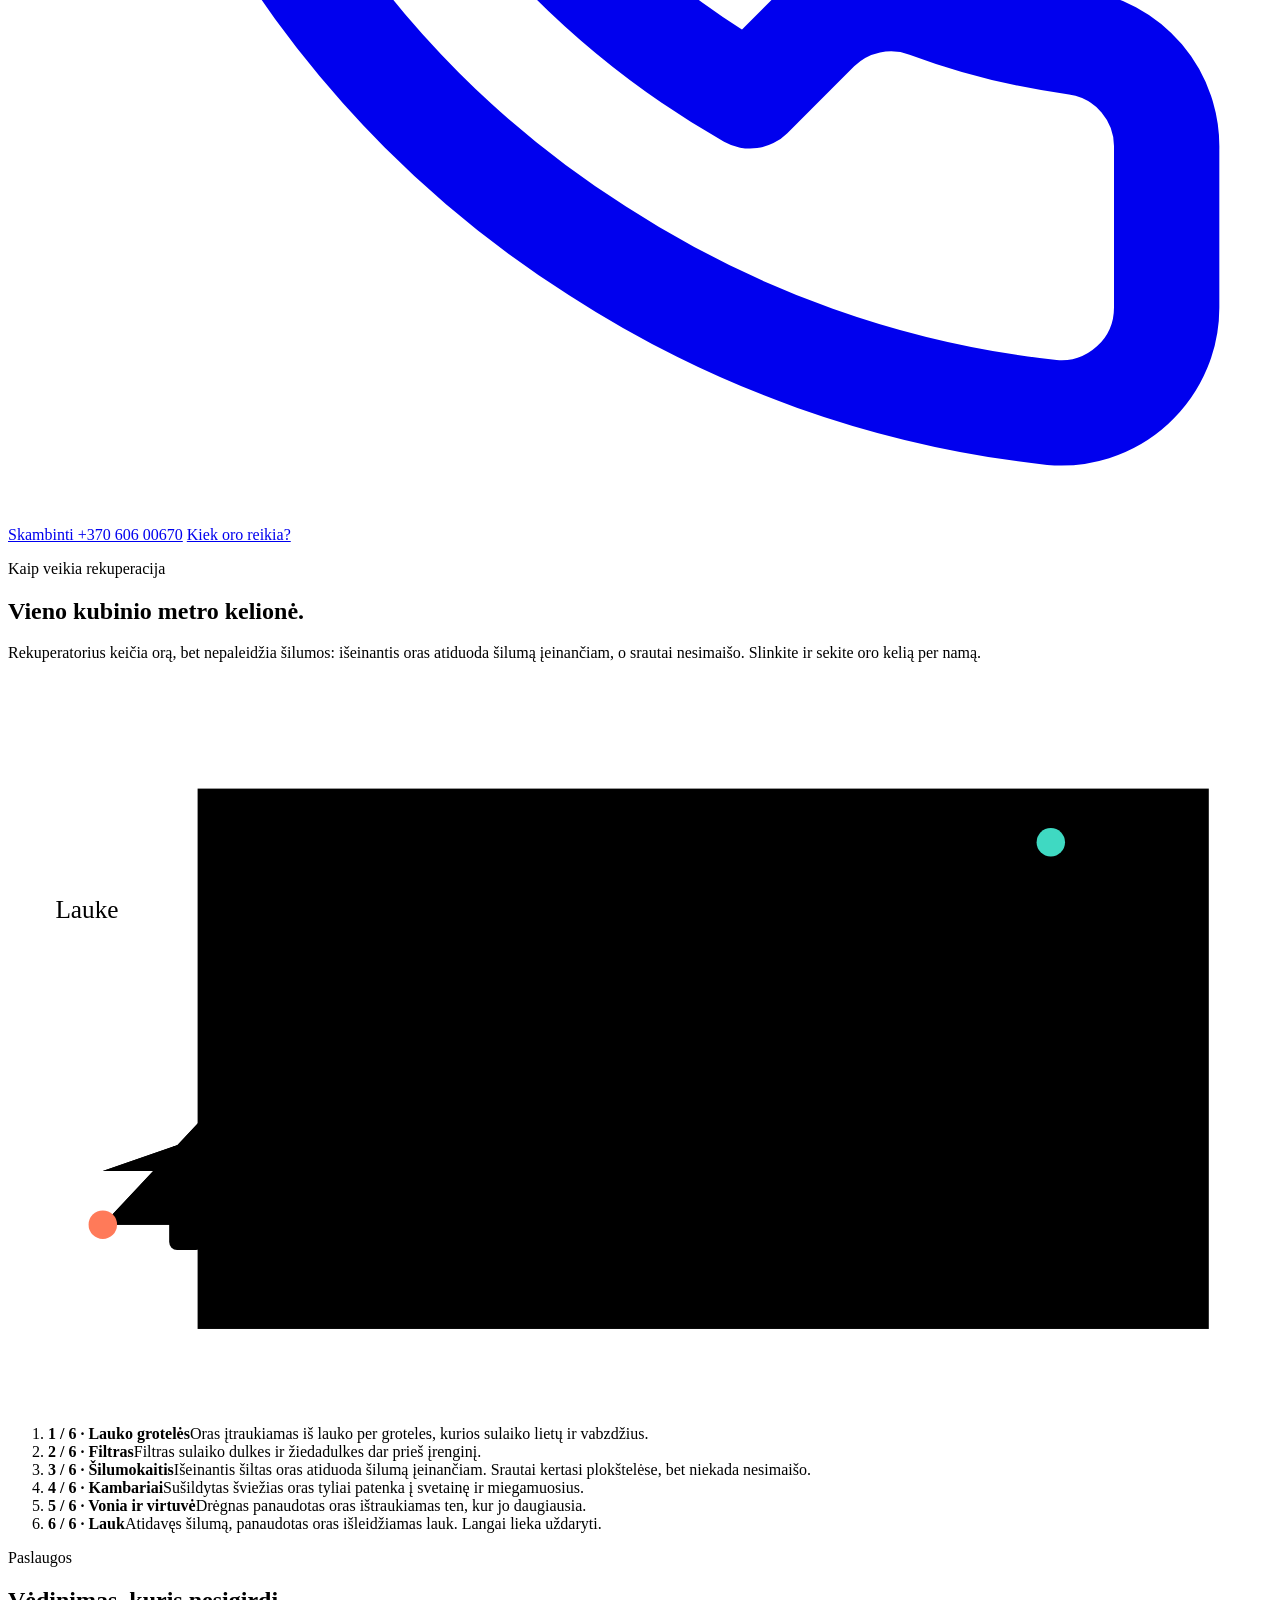
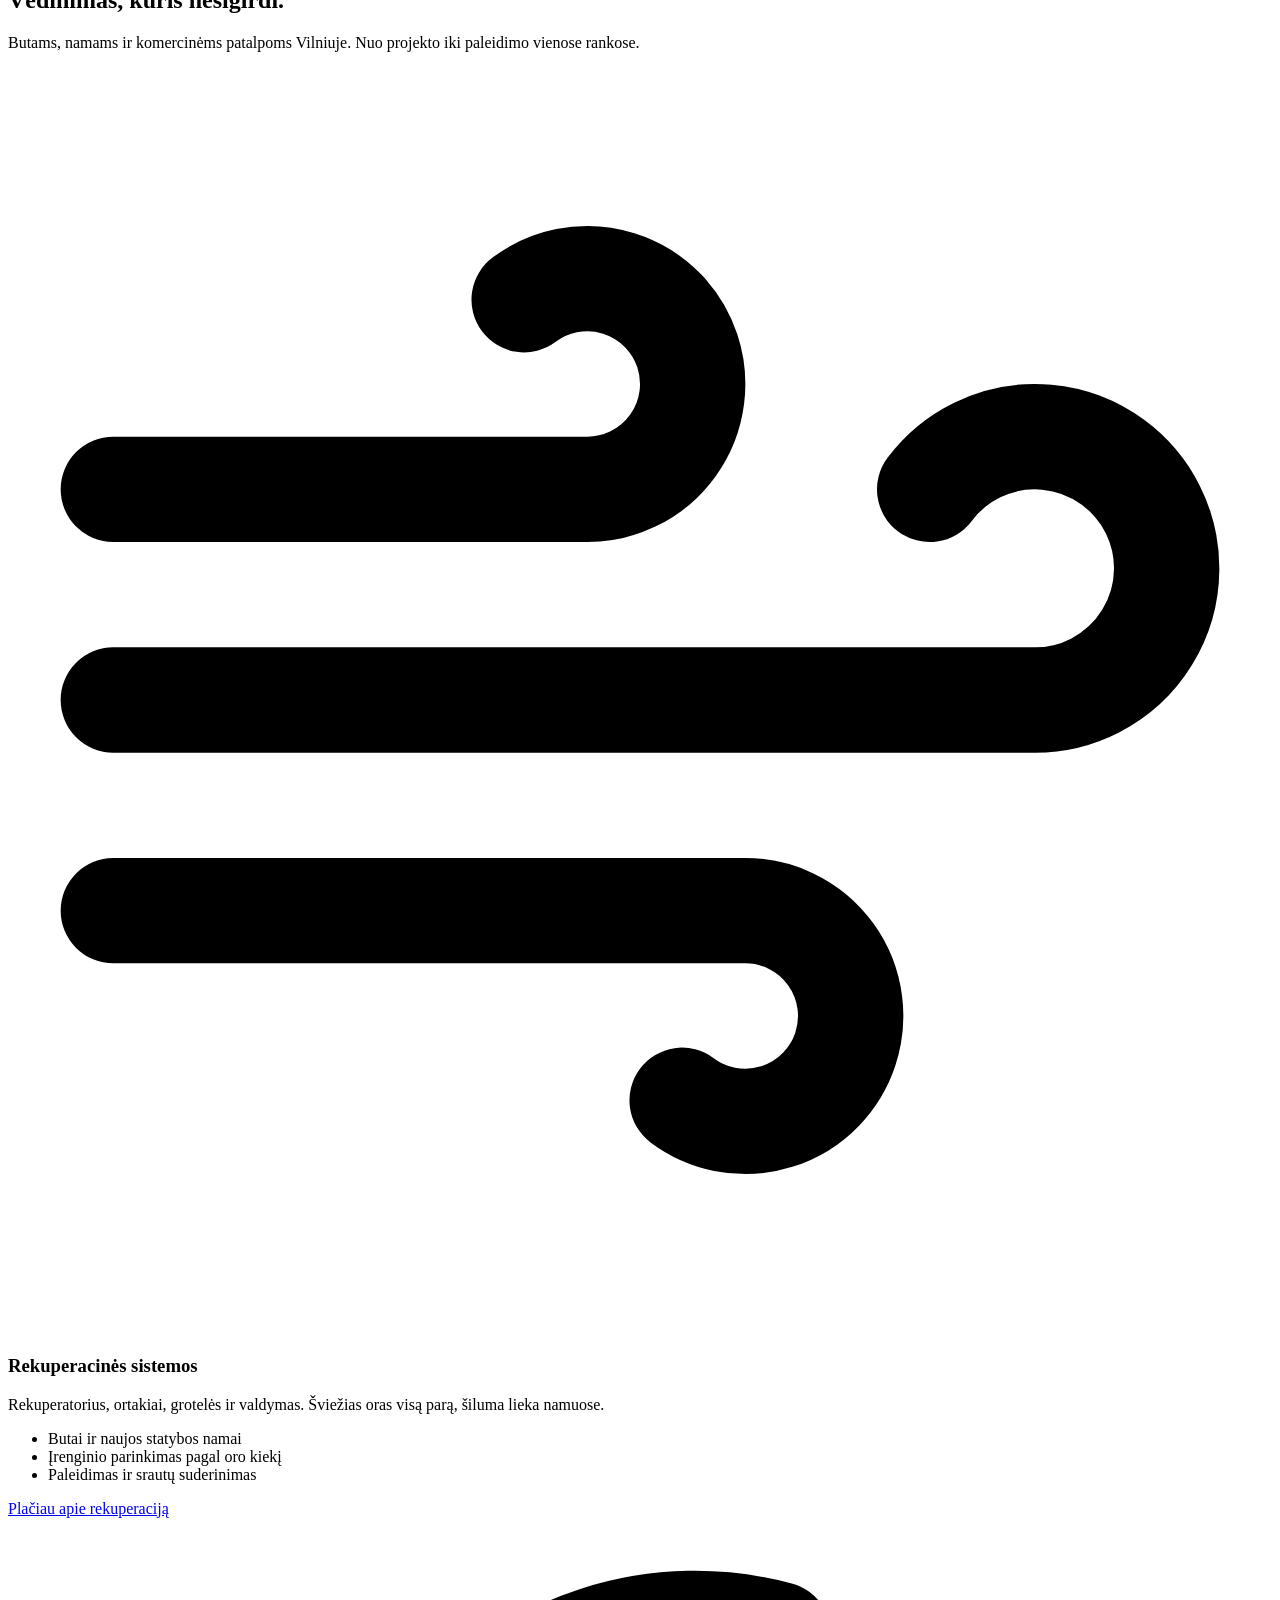
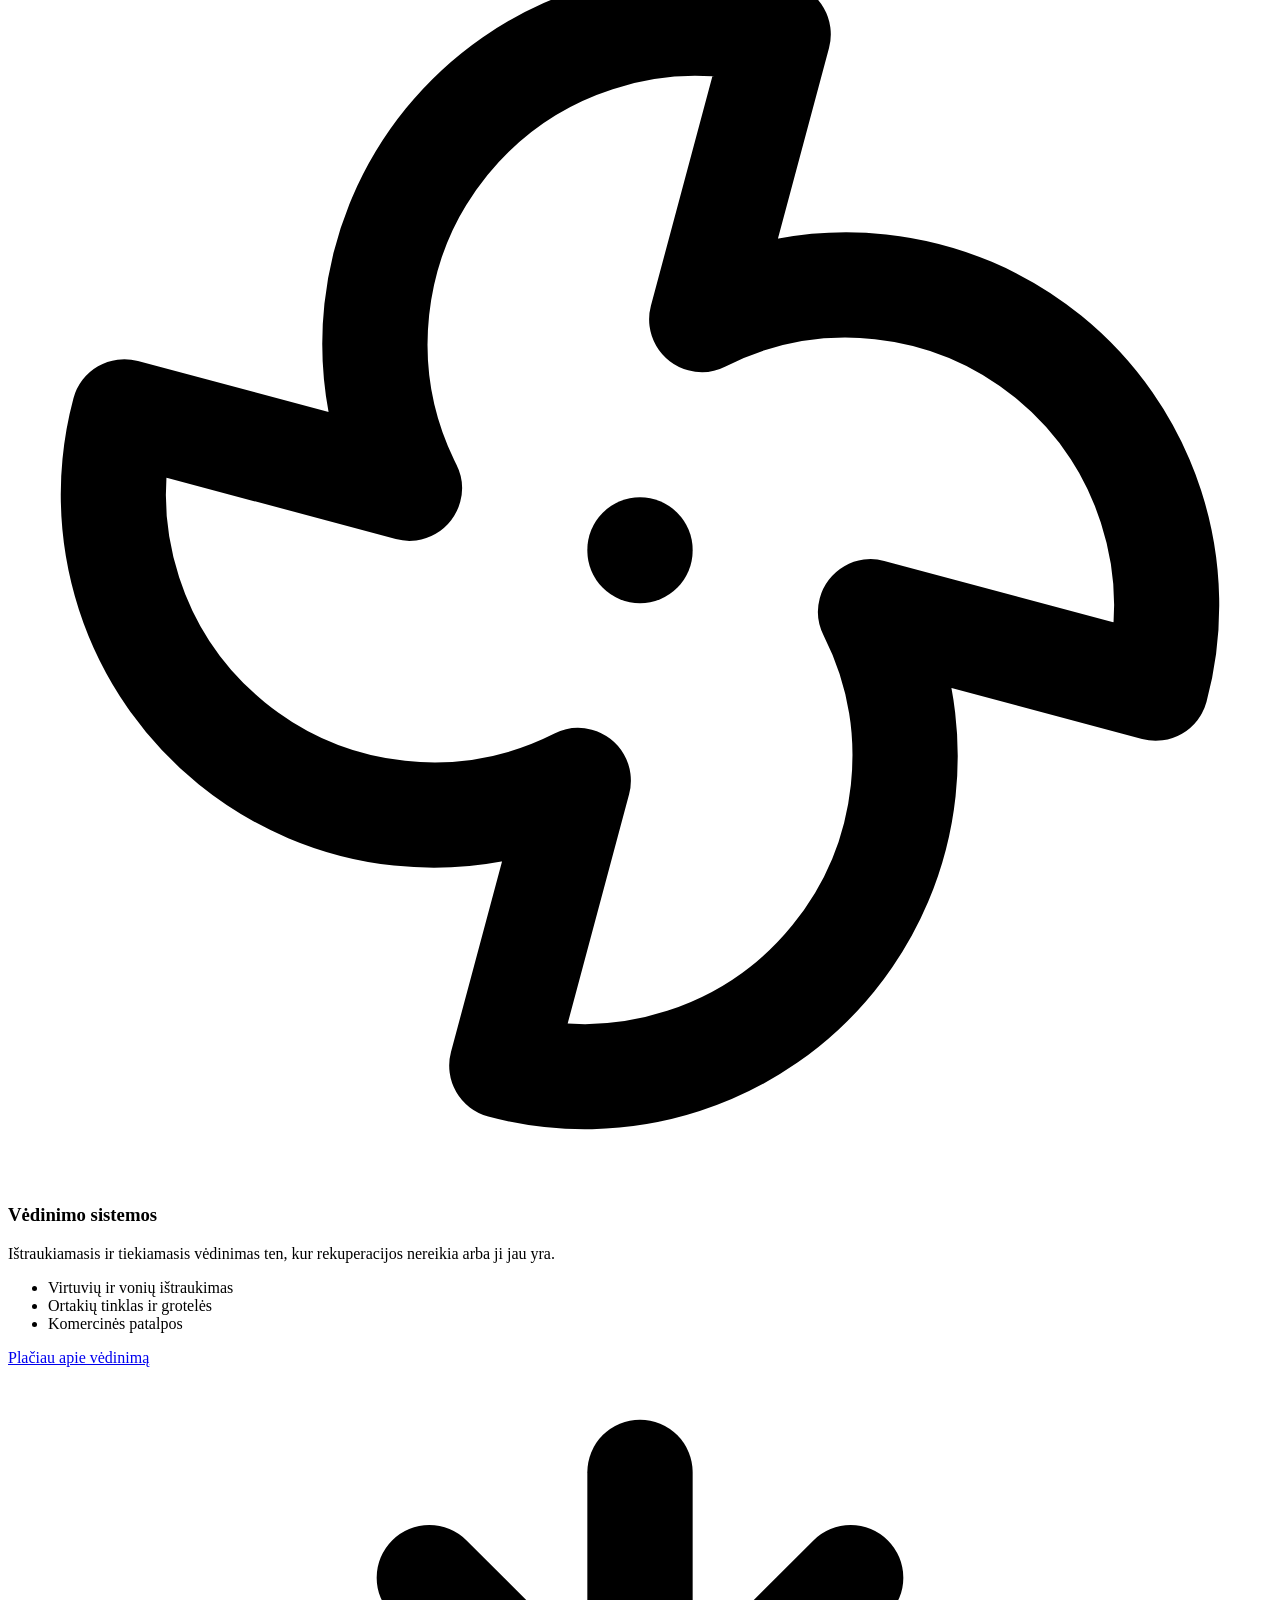
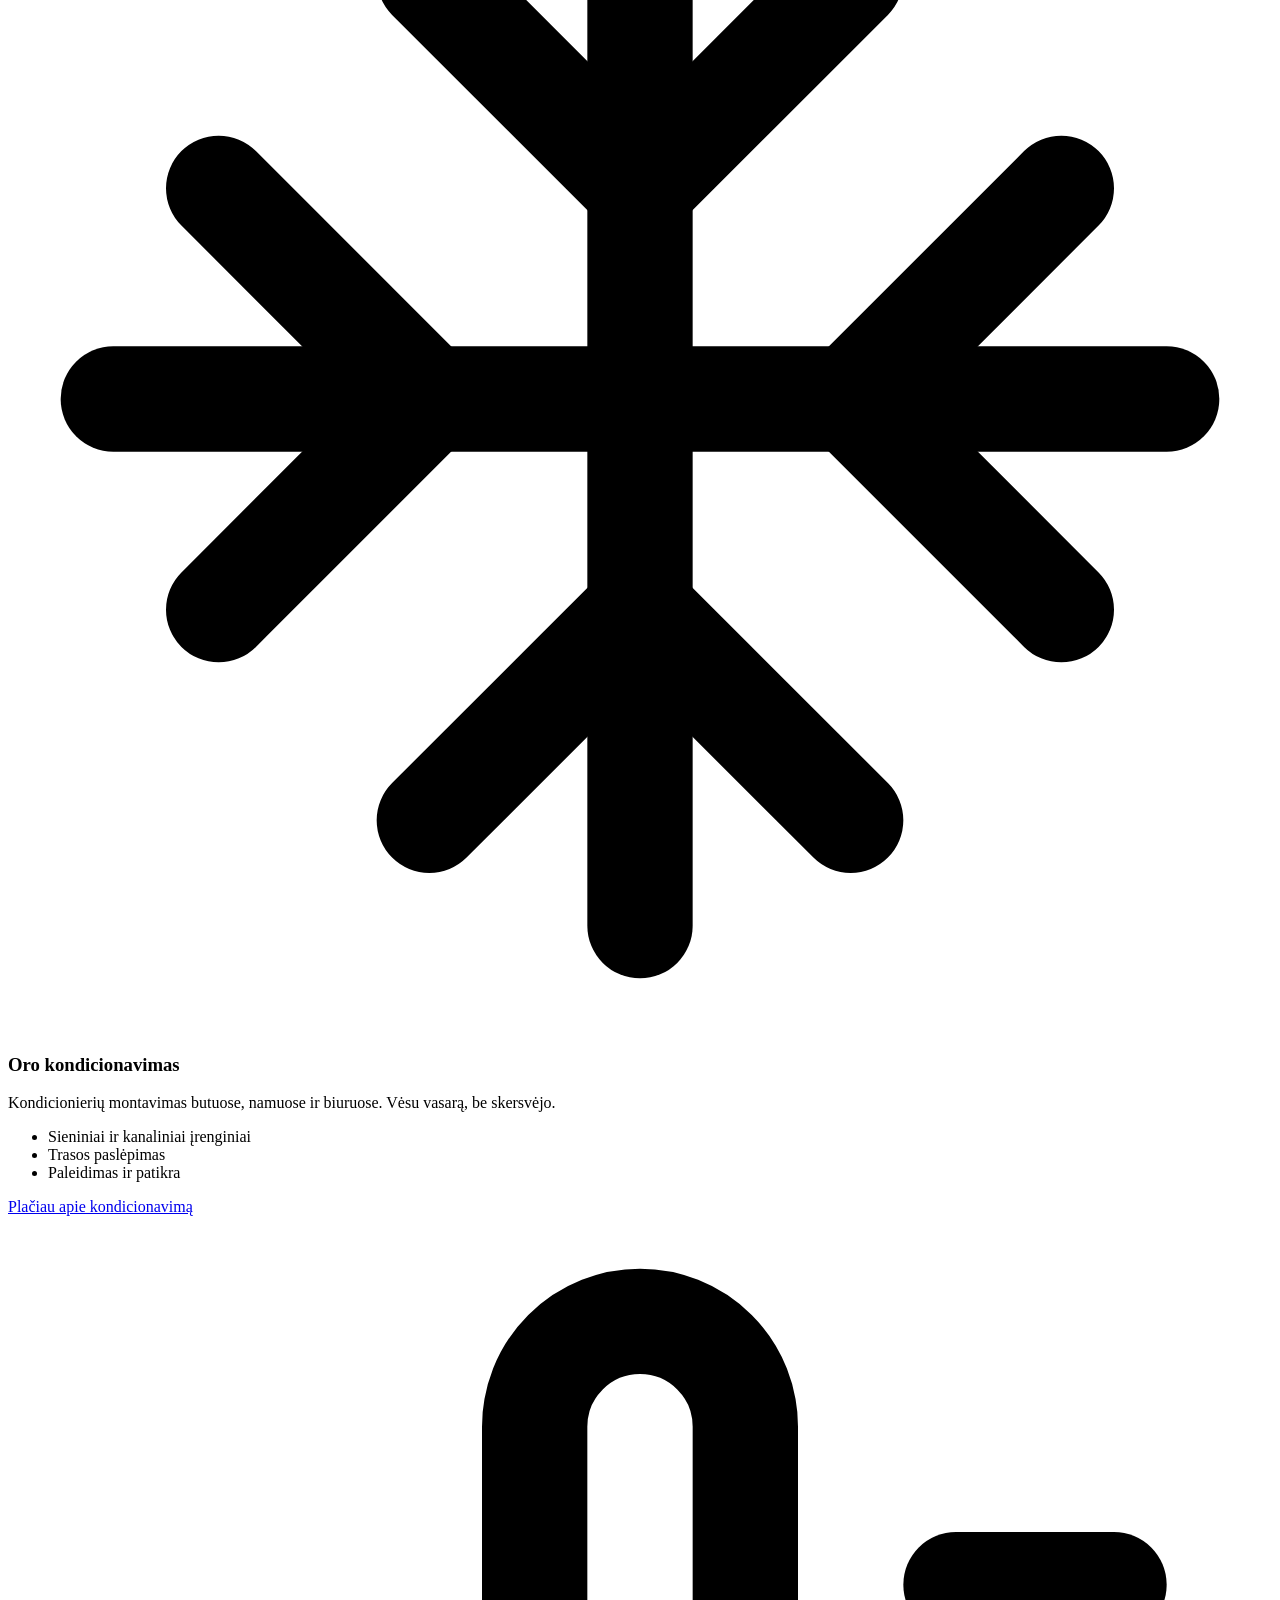
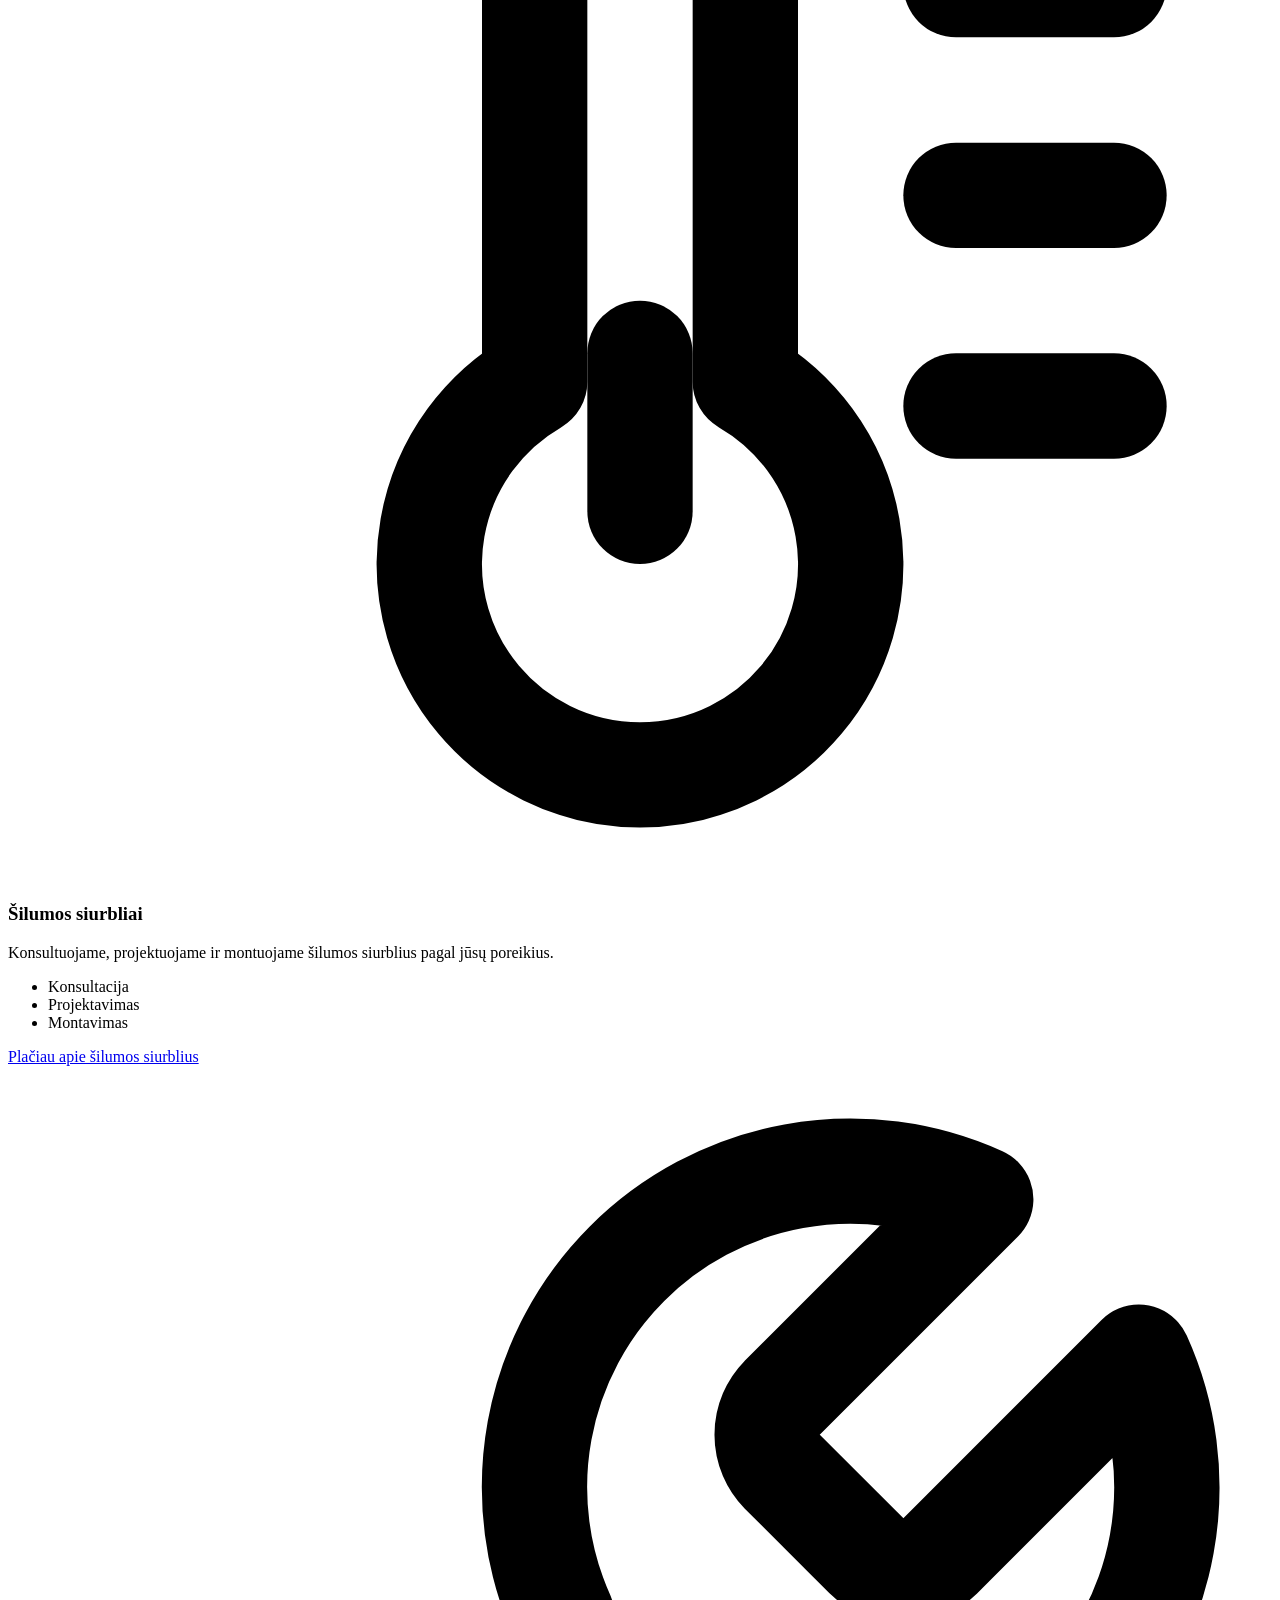
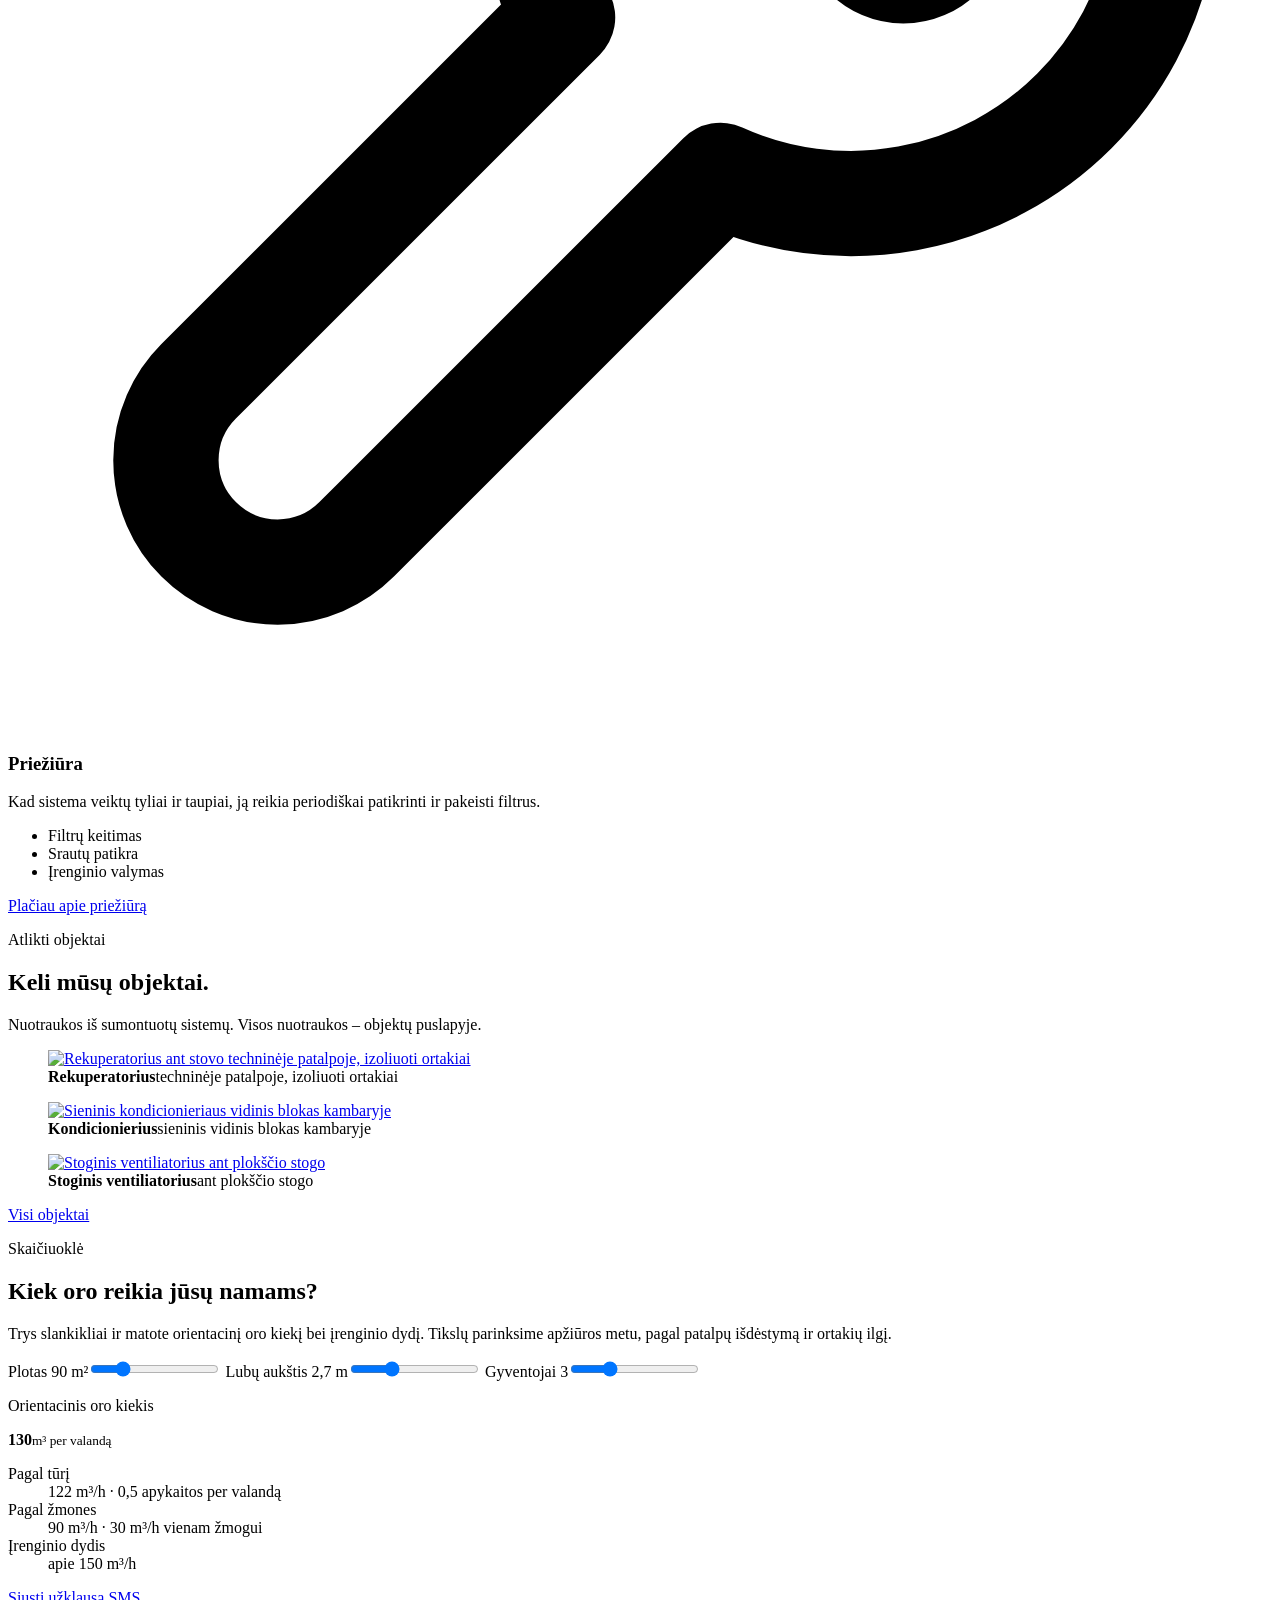
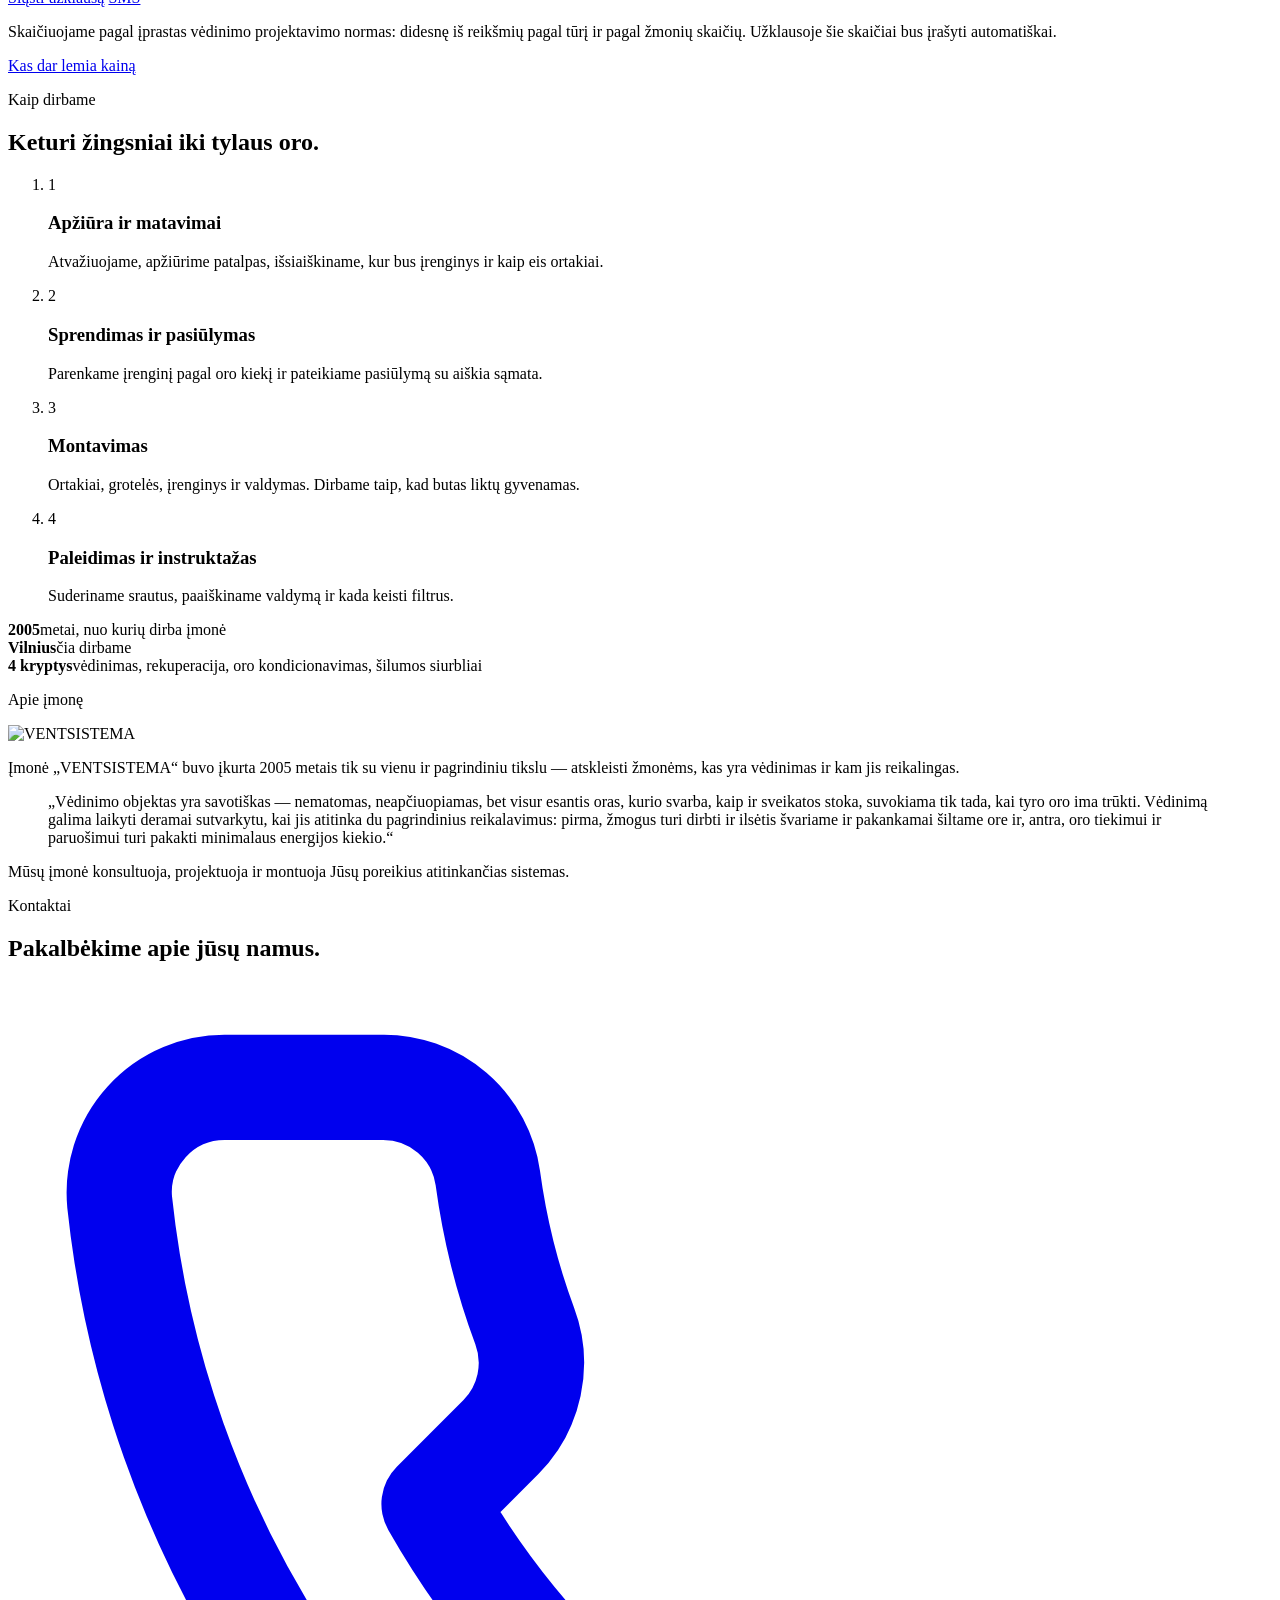
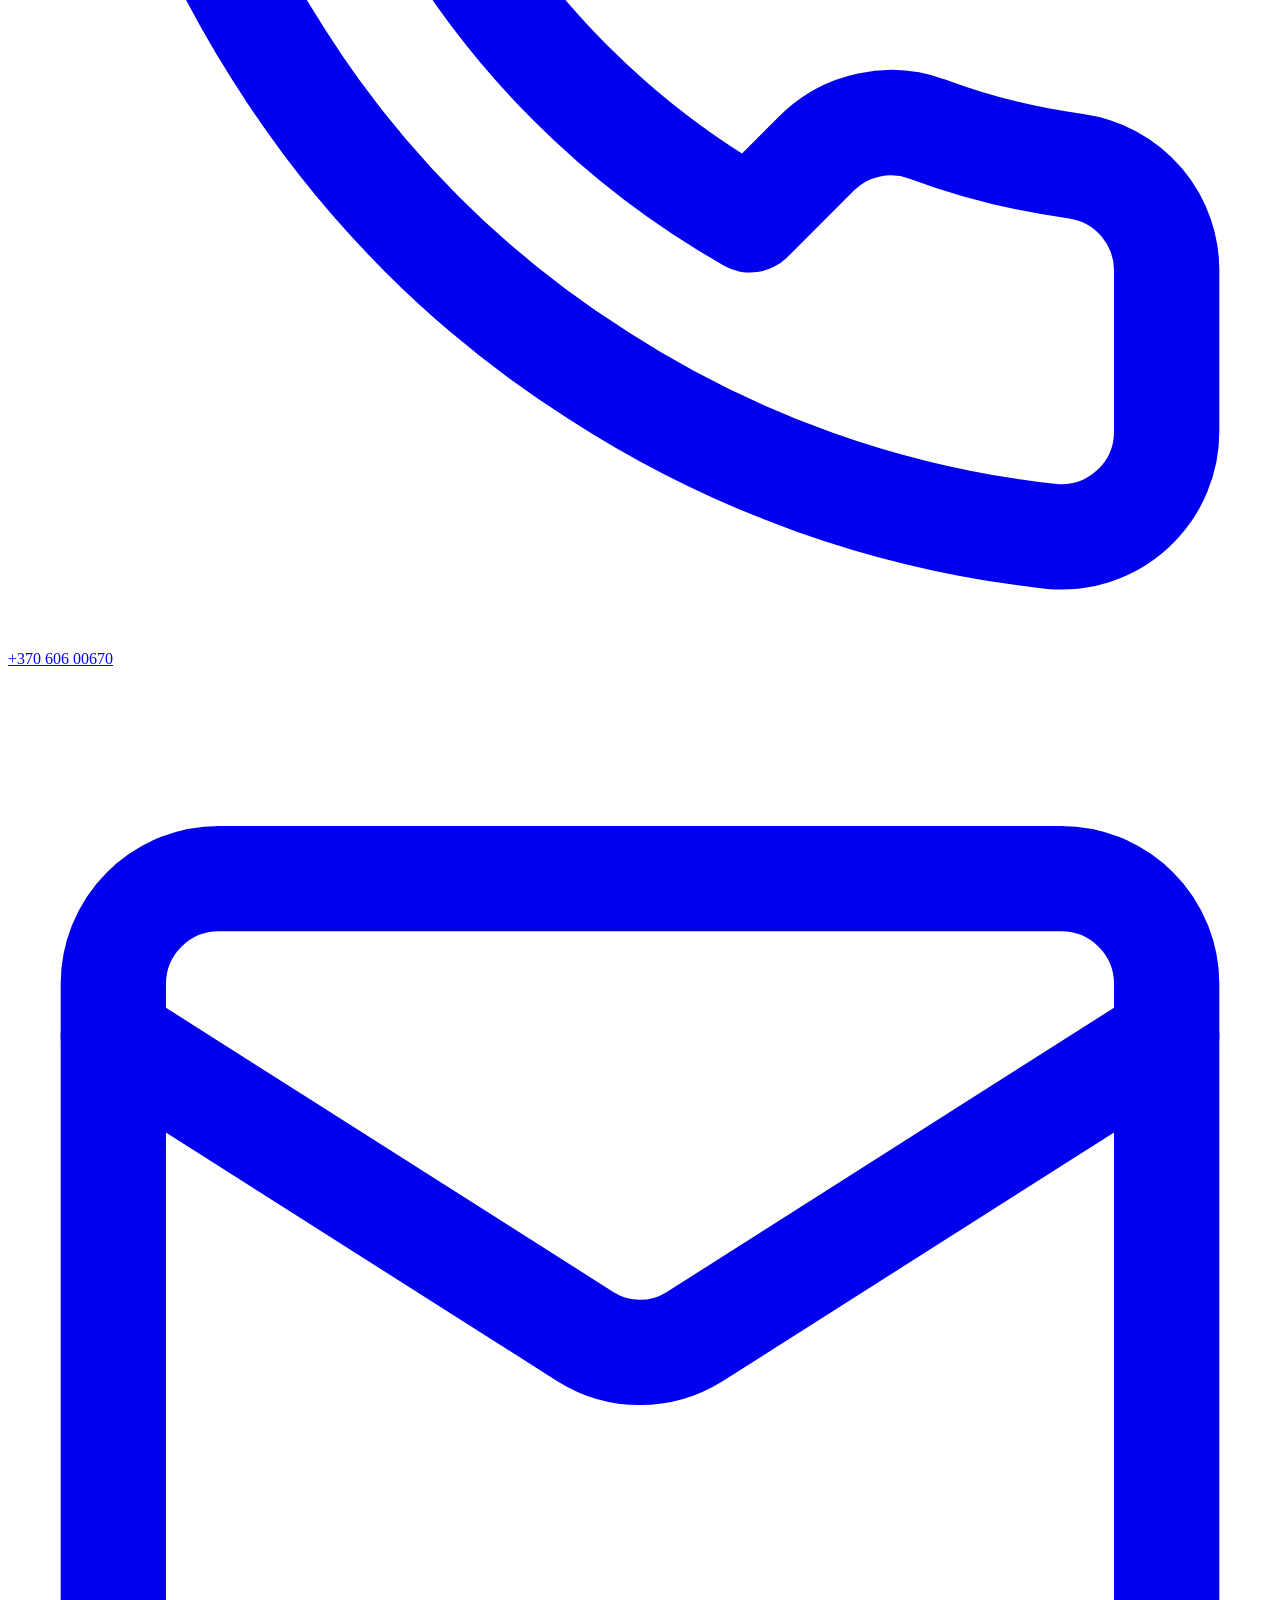
==== commit a7e4a4e4: "Pagal Viktoro laišką 23.09: adresas nerodomas, pridėti šilumos siurbliai, įmonės logotipas ir aprašy" ====
--- a/index.html
+++ b/index.html
@@ -5,13 +5,13 @@
 <meta name="viewport" content="width=device-width, initial-scale=1, viewport-fit=cover">
 <meta name="robots" content="noindex,nofollow">
 <title>Ventsistema. Vėdinimas ir rekuperacija Vilniuje</title>
-<meta name="description" content="IĮ Ventsistema: rekuperacinės vėdinimo sistemos ir oro kondicionavimas Vilniuje. Projektas, montavimas, paleidimas. Dirbame nuo 2005 m. Tel. +370 606 00670.">
+<meta name="description" content="IĮ Ventsistema: rekuperacinės vėdinimo sistemos, oro kondicionavimas ir šilumos siurbliai Vilniuje. Projektas, montavimas, paleidimas. Dirbame nuo 2005 m. Tel. +370 606 00670.">
 <link rel="canonical" href="https://vasilyanaptyp-oss.github.io/ventsistema-site/">
 <meta property="og:type" content="website">
 <meta property="og:locale" content="lt_LT">
 <meta property="og:site_name" content="Ventsistema">
 <meta property="og:title" content="Ventsistema. Vėdinimas ir rekuperacija Vilniuje">
-<meta property="og:description" content="IĮ Ventsistema: rekuperacinės vėdinimo sistemos ir oro kondicionavimas Vilniuje. Projektas, montavimas, paleidimas. Dirbame nuo 2005 m. Tel. +370 606 00670.">
+<meta property="og:description" content="IĮ Ventsistema: rekuperacinės vėdinimo sistemos, oro kondicionavimas ir šilumos siurbliai Vilniuje. Projektas, montavimas, paleidimas. Dirbame nuo 2005 m. Tel. +370 606 00670.">
 <meta property="og:url" content="https://vasilyanaptyp-oss.github.io/ventsistema-site/">
 <meta property="og:image" content="https://vasilyanaptyp-oss.github.io/ventsistema-site/img/og.png">
 <meta property="og:image:width" content="1200">
@@ -22,14 +22,14 @@
 <link rel="preload" href="/ventsistema-site/fonts/bricolage-latin.woff2" as="font" type="font/woff2" crossorigin>
 <link rel="preload" href="/ventsistema-site/fonts/bricolage-latin-ext.woff2" as="font" type="font/woff2" crossorigin>
 <link rel="stylesheet" href="/ventsistema-site/css/site.css">
-<script type="application/ld+json">{"@context": "https://schema.org", "@type": "HVACBusiness", "@id": "https://vasilyanaptyp-oss.github.io/ventsistema-site/#imone", "name": "I.Į. VENTSISTEMA", "alternateName": "Ventsistema", "url": "https://vasilyanaptyp-oss.github.io/ventsistema-site/", "telephone": "+37060600670", "email": "uzelo.viktor@gmail.com", "foundingDate": "2005", "vatID": "LT100002989417", "identifier": {"@type": "PropertyValue", "propertyID": "Įmonės kodas", "value": "300085772"}, "address": {"@type": "PostalAddress", "streetAddress": "Tolminkiemio g. 14-9", "postalCode": "06212", "addressLocality": "Vilnius", "addressCountry": "LT"}, "areaServed": {"@type": "City", "name": "Vilnius"}, "founder": {"@type": "Person", "name": "Viktor Uzelo"}, "image": "https://vasilyanaptyp-oss.github.io/ventsistema-site/img/og.png", "description": "Rekuperacinės vėdinimo sistemos, vėdinimas ir oro kondicionavimas Vilniuje: projektas, montavimas, paleidimas, priežiūra.", "knowsAbout": ["Rekuperacinės vėdinimo sistemos", "Vėdinimo sistemos", "Oro kondicionavimas", "Vėdinimo sistemų priežiūra"]}</script>
+<script type="application/ld+json">{"@context": "https://schema.org", "@type": "HVACBusiness", "@id": "https://vasilyanaptyp-oss.github.io/ventsistema-site/#imone", "name": "I.Į. VENTSISTEMA", "alternateName": "Ventsistema", "url": "https://vasilyanaptyp-oss.github.io/ventsistema-site/", "telephone": "+37060600670", "email": "uzelo.viktor@gmail.com", "foundingDate": "2005", "vatID": "LT100002989417", "identifier": {"@type": "PropertyValue", "propertyID": "Įmonės kodas", "value": "300085772"}, "address": {"@type": "PostalAddress", "addressLocality": "Vilnius", "addressCountry": "LT"}, "areaServed": {"@type": "City", "name": "Vilnius"}, "founder": {"@type": "Person", "name": "Viktor Uzelo"}, "image": "https://vasilyanaptyp-oss.github.io/ventsistema-site/img/og.png", "description": "Rekuperacinės vėdinimo sistemos, vėdinimas ir oro kondicionavimas Vilniuje: projektas, montavimas, paleidimas, priežiūra.", "knowsAbout": ["Rekuperacinės vėdinimo sistemos", "Vėdinimo sistemos", "Oro kondicionavimas", "Šilumos siurbliai", "Vėdinimo sistemų priežiūra"]}</script>
 </head>
 <body>
 <a class="skip" href="#turinys">Pereiti prie turinio</a>
 
 <header class="hdr">
   <div class="wrap">
-    <a class="brand" href="/ventsistema-site/" aria-label="Ventsistema, į pradžią">Ventsistema <small>vėdinimas · Vilnius</small></a>
+    <a class="brand" href="/ventsistema-site/" aria-label="Ventsistema, į pradžią"><img class="brand-logo" src="/ventsistema-site/img/logo-ventsistema-balta.svg" alt="VENTSISTEMA" width="228" height="22"> <small>vėdinimas · Vilnius</small></a>
     <div class="hdr-act">
       <nav aria-label="Meniu"><a href="/ventsistema-site/" aria-current="page">Pradžia</a><a href="/ventsistema-site/paslaugos/">Paslaugos</a><a href="/ventsistema-site/objektai/">Objektai</a><a href="/ventsistema-site/kontaktai/">Kontaktai</a></nav>
       <a class="btn btn-aqua" href="tel:+37060600670"><svg viewBox="0 0 24 24" fill="none" stroke="currentColor" stroke-width="2" stroke-linecap="round" stroke-linejoin="round" aria-hidden="true" focusable="false"><path d="M22 16.92v3a2 2 0 0 1-2.18 2 19.79 19.79 0 0 1-8.63-3.07 19.5 19.5 0 0 1-6-6 19.79 19.79 0 0 1-3.07-8.67A2 2 0 0 1 4.11 2h3a2 2 0 0 1 2 1.72c.13.96.36 1.9.7 2.81a2 2 0 0 1-.45 2.11L8.09 9.91a16 16 0 0 0 6 6l1.27-1.27a2 2 0 0 1 2.11-.45c.91.34 1.85.57 2.81.7A2 2 0 0 1 22 16.92z"/></svg>Skambinti</a>
@@ -149,6 +149,13 @@
         <a class="tlink" href="/ventsistema-site/paslaugos/#kondicionavimas">Plačiau apie kondicionavimą</a>
       </article>
       <article class="card rv" style="--i:3">
+        <div class="ico"><svg viewBox="0 0 24 24" fill="none" stroke="currentColor" stroke-width="2" stroke-linecap="round" stroke-linejoin="round" aria-hidden="true" focusable="false"><path d="M14 4v10.54a4 4 0 1 1-4 0V4a2 2 0 0 1 4 0Z"/><path d="M12 14v3"/><path d="M18 7h3"/><path d="M18 11h3"/><path d="M18 15h3"/></svg></div>
+        <h3>Šilumos siurbliai</h3>
+        <p>Konsultuojame, projektuojame ir montuojame šilumos siurblius pagal jūsų poreikius.</p>
+        <ul><li>Konsultacija</li><li>Projektavimas</li><li>Montavimas</li></ul>
+        <a class="tlink" href="/ventsistema-site/paslaugos/#silumos-siurbliai">Plačiau apie šilumos siurblius</a>
+      </article>
+      <article class="card rv" style="--i:4">
         <div class="ico"><svg viewBox="0 0 24 24" fill="none" stroke="currentColor" stroke-width="2" stroke-linecap="round" stroke-linejoin="round" aria-hidden="true" focusable="false"><path d="M14.7 6.3a1 1 0 0 0 0 1.4l1.6 1.6a1 1 0 0 0 1.4 0l3.77-3.77a6 6 0 0 1-7.94 7.94l-6.91 6.91a2.12 2.12 0 0 1-3-3l6.91-6.91a6 6 0 0 1 7.94-7.94l-3.76 3.76z"/></svg></div>
         <h3>Priežiūra</h3>
         <p>Kad sistema veiktų tyliai ir taupiai, ją reikia periodiškai patikrinti ir pakeisti filtrus.</p>
@@ -231,8 +238,20 @@
   <div class="wrap">
     <div class="facts">
       <div class="fact rv" style="--i:0"><b>2005</b><span>metai, nuo kurių dirba įmonė</span></div>
-      <div class="fact rv" style="--i:1"><b>Vilnius</b><span>Pilaitė</span></div>
-      <div class="fact rv" style="--i:2"><b>3 kryptys</b><span>vėdinimas, rekuperacija, oro kondicionavimas</span></div>
+      <div class="fact rv" style="--i:1"><b>Vilnius</b><span>čia dirbame</span></div>
+      <div class="fact rv" style="--i:2"><b>4 kryptys</b><span>vėdinimas, rekuperacija, oro kondicionavimas, šilumos siurbliai</span></div>
+    </div>
+  </div>
+</section>
+
+<section class="section" id="apie">
+  <div class="wrap">
+    <p class="eyebrow dark rv">Apie įmonę</p>
+    <div class="apie rv">
+      <img class="apie-logo" src="/ventsistema-site/img/logo-ventsistema.svg" alt="VENTSISTEMA" width="332" height="32" loading="lazy">
+      <p class="apie-lead">Įmonė „VENTSISTEMA“ buvo įkurta 2005 metais tik su vienu ir pagrindiniu tikslu — atskleisti žmonėms, kas yra vėdinimas ir kam jis reikalingas.</p>
+      <blockquote class="apie-q"><p>„Vėdinimo objektas yra savotiškas — nematomas, neapčiuopiamas, bet visur esantis oras, kurio svarba, kaip ir sveikatos stoka, suvokiama tik tada, kai tyro oro ima trūkti. Vėdinimą galima laikyti deramai sutvarkytu, kai jis atitinka du pagrindinius reikalavimus: pirma, žmogus turi dirbti ir ilsėtis švariame ir pakankamai šiltame ore ir, antra, oro tiekimui ir paruošimui turi pakakti minimalaus energijos kiekio.“</p></blockquote>
+      <p>Mūsų įmonė konsultuoja, projektuoja ir montuoja Jūsų poreikius atitinkančias sistemas.</p>
     </div>
   </div>
 </section>
@@ -246,13 +265,12 @@
         <a href="tel:+37060600670"><svg viewBox="0 0 24 24" fill="none" stroke="currentColor" stroke-width="2" stroke-linecap="round" stroke-linejoin="round" aria-hidden="true" focusable="false"><path d="M22 16.92v3a2 2 0 0 1-2.18 2 19.79 19.79 0 0 1-8.63-3.07 19.5 19.5 0 0 1-6-6 19.79 19.79 0 0 1-3.07-8.67A2 2 0 0 1 4.11 2h3a2 2 0 0 1 2 1.72c.13.96.36 1.9.7 2.81a2 2 0 0 1-.45 2.11L8.09 9.91a16 16 0 0 0 6 6l1.27-1.27a2 2 0 0 1 2.11-.45c.91.34 1.85.57 2.81.7A2 2 0 0 1 22 16.92z"/></svg>+370 606 00670</a>
         <a href="mailto:uzelo.viktor@gmail.com"><svg viewBox="0 0 24 24" fill="none" stroke="currentColor" stroke-width="2" stroke-linecap="round" stroke-linejoin="round" aria-hidden="true" focusable="false"><rect width="20" height="16" x="2" y="4" rx="2"/><path d="m22 7-8.97 5.7a1.94 1.94 0 0 1-2.06 0L2 7"/></svg>uzelo.viktor@gmail.com</a>
         <a href="sms:+37060600670"><svg viewBox="0 0 24 24" fill="none" stroke="currentColor" stroke-width="2" stroke-linecap="round" stroke-linejoin="round" aria-hidden="true" focusable="false"><path d="M21 15a2 2 0 0 1-2 2H7l-4 4V5a2 2 0 0 1 2-2h14a2 2 0 0 1 2 2z"/></svg>Rašyti SMS</a>
-        <p class="adr"><svg viewBox="0 0 24 24" fill="none" stroke="currentColor" stroke-width="2" stroke-linecap="round" stroke-linejoin="round" aria-hidden="true" focusable="false"><path d="M20 10c0 4.993-5.539 10.193-7.399 11.799a1 1 0 0 1-1.202 0C9.539 20.193 4 14.993 4 10a8 8 0 0 1 16 0"/><circle cx="12" cy="10" r="3"/></svg>Vilnius, Pilaitė</p>
+        <p class="adr"><svg viewBox="0 0 24 24" fill="none" stroke="currentColor" stroke-width="2" stroke-linecap="round" stroke-linejoin="round" aria-hidden="true" focusable="false"><path d="M20 10c0 4.993-5.539 10.193-7.399 11.799a1 1 0 0 1-1.202 0C9.539 20.193 4 14.993 4 10a8 8 0 0 1 16 0"/><circle cx="12" cy="10" r="3"/></svg>Vilnius</p>
       </div>
       <dl class="tile req rv" style="--i:1">
         <div><dt>Įmonė</dt><dd>I.Į. VENTSISTEMA</dd></div>
         <div><dt>Įmonės kodas</dt><dd class="num">300085772</dd></div>
         <div><dt>PVM mokėtojo kodas</dt><dd class="num">LT100002989417</dd></div>
-        <div><dt>Adresas</dt><dd>Tolminkiemio g. 14-9, 06212 Vilnius</dd></div>
         <div><dt>Vadovas</dt><dd>Viktor Uzelo</dd></div>
       </dl>
     </div>
@@ -267,7 +285,7 @@
       <div><a class="foot-brand" href="/ventsistema-site/">Ventsistema</a><p>Rekuperacinės vėdinimo sistemos ir oro kondicionavimas Vilniuje.</p></div>
       <nav aria-label="Poraštės meniu"><a href="/ventsistema-site/" aria-current="page">Pradžia</a><a href="/ventsistema-site/paslaugos/">Paslaugos</a><a href="/ventsistema-site/objektai/">Objektai</a><a href="/ventsistema-site/kontaktai/">Kontaktai</a><a href="/ventsistema-site/privatumo-politika/">Privatumo politika</a></nav>
     </div>
-    <address class="req-line">I.Į. VENTSISTEMA · Įmonės kodas 300085772 · PVM mokėtojo kodas LT100002989417<br>Tolminkiemio g. 14-9, 06212 Vilnius · <a href="tel:+37060600670">+370 606 00670</a> · <a href="mailto:uzelo.viktor@gmail.com">uzelo.viktor@gmail.com</a> · www.ventsistema.lt</address>
+    <address class="req-line">I.Į. VENTSISTEMA · Įmonės kodas 300085772 · PVM mokėtojo kodas LT100002989417<br>Vilnius · <a href="tel:+37060600670">+370 606 00670</a> · <a href="mailto:uzelo.viktor@gmail.com">uzelo.viktor@gmail.com</a> · www.ventsistema.lt</address>
     <div class="foot-bot"><span>© 2026 I.Į. VENTSISTEMA</span><span>Svetainę sukūrė Artur Vasilyan</span></div>
   </div>
 </footer>
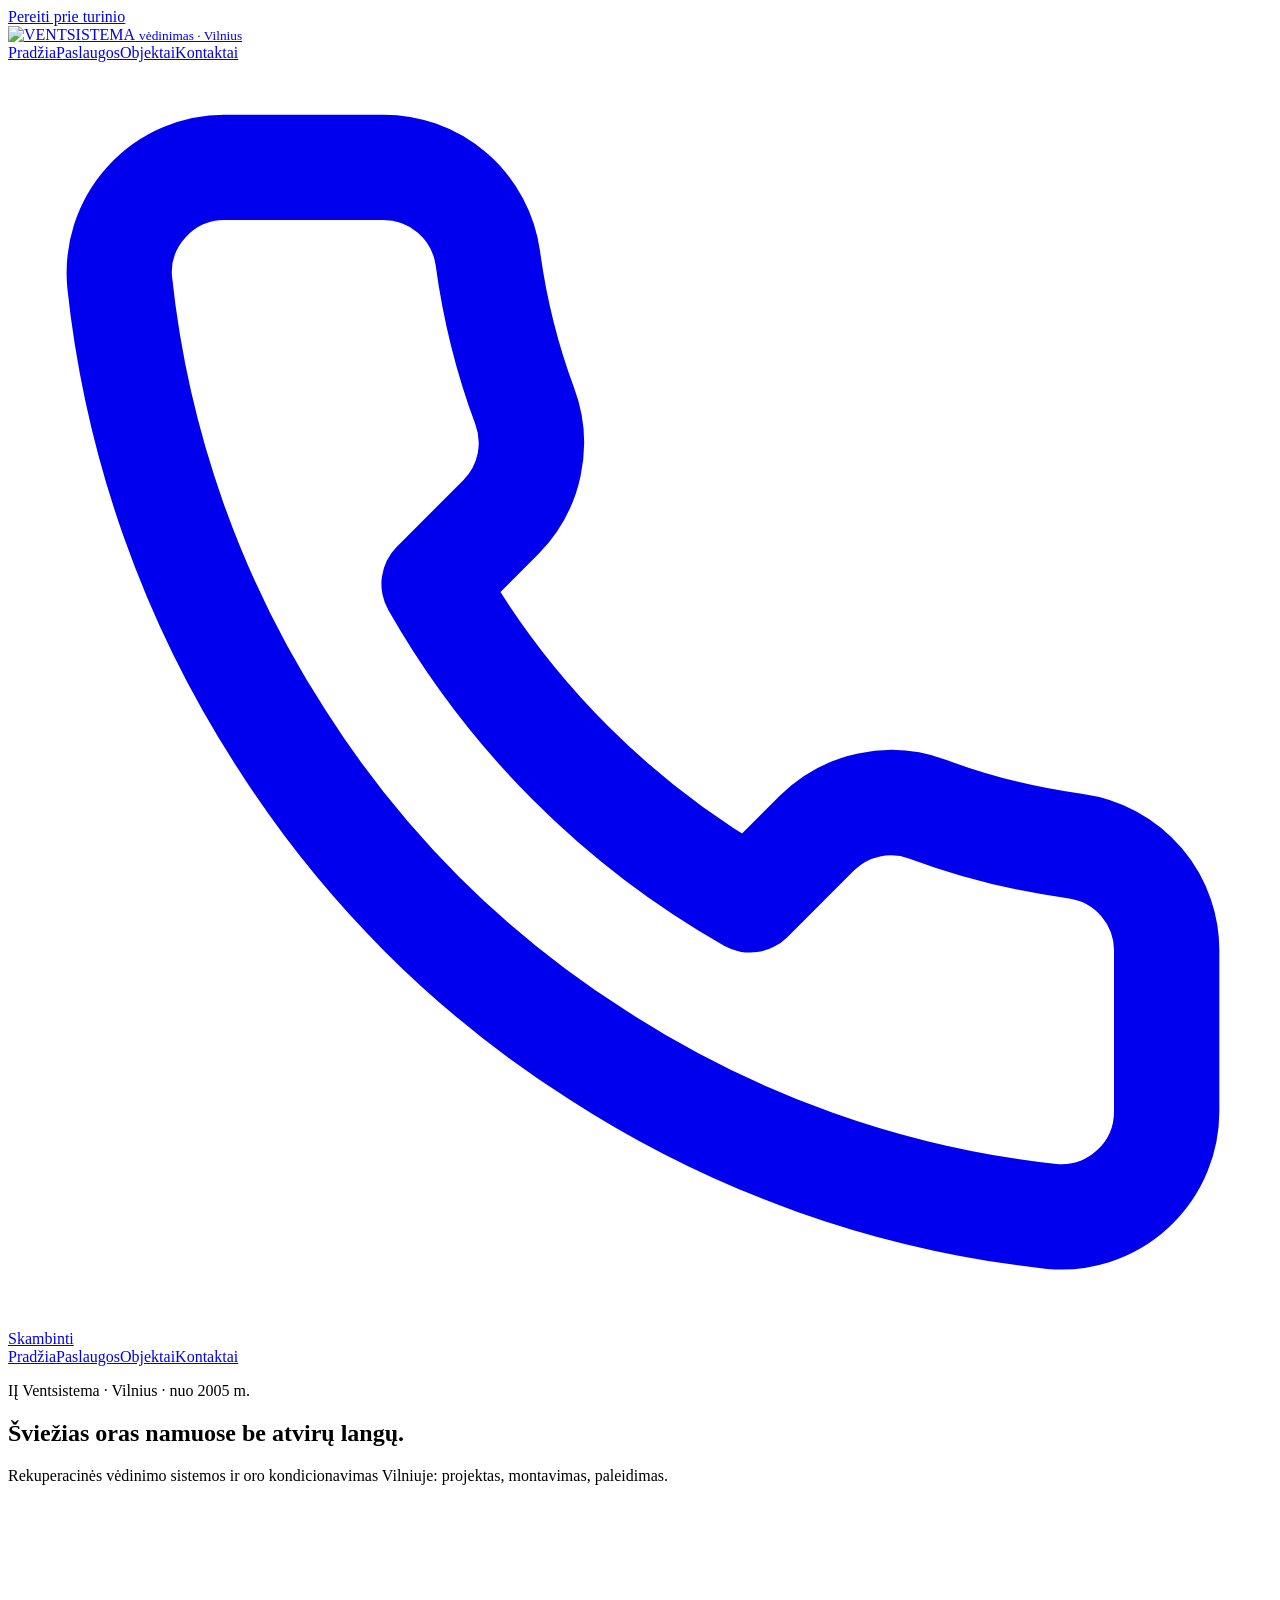
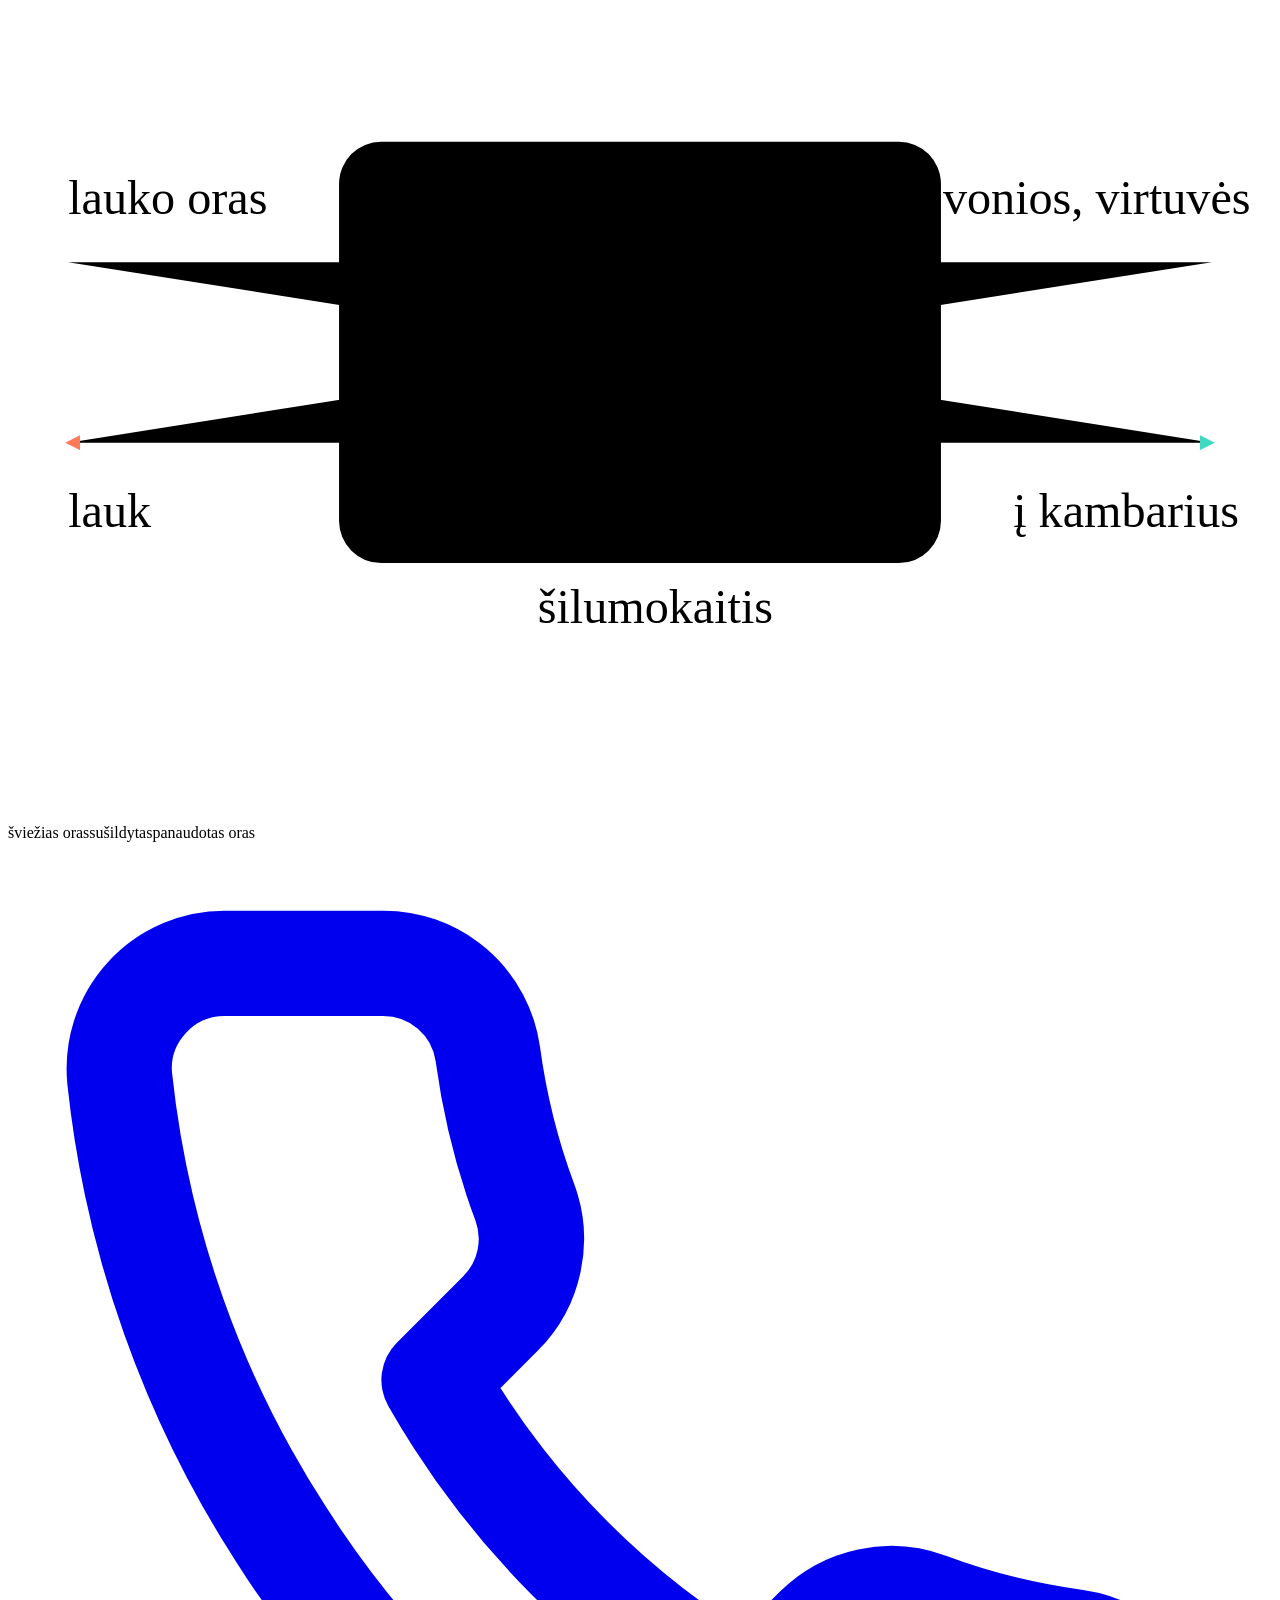
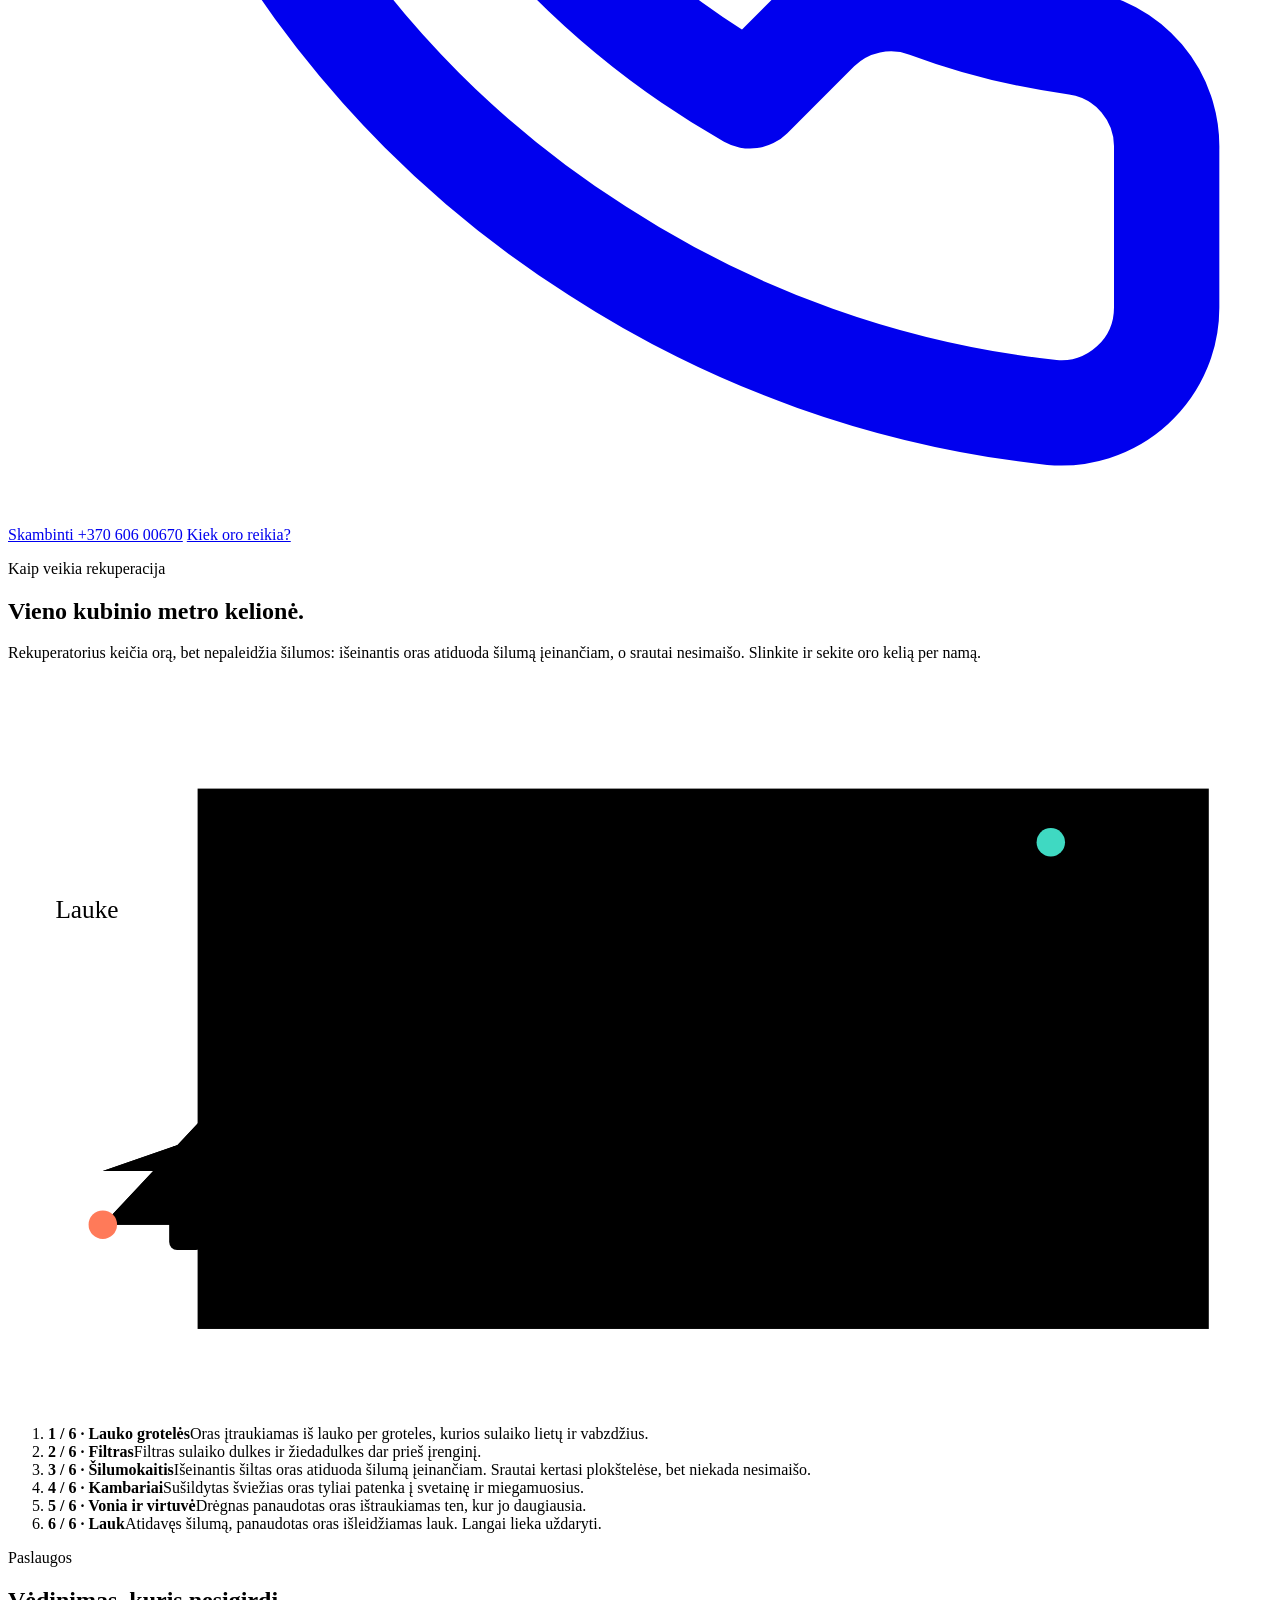
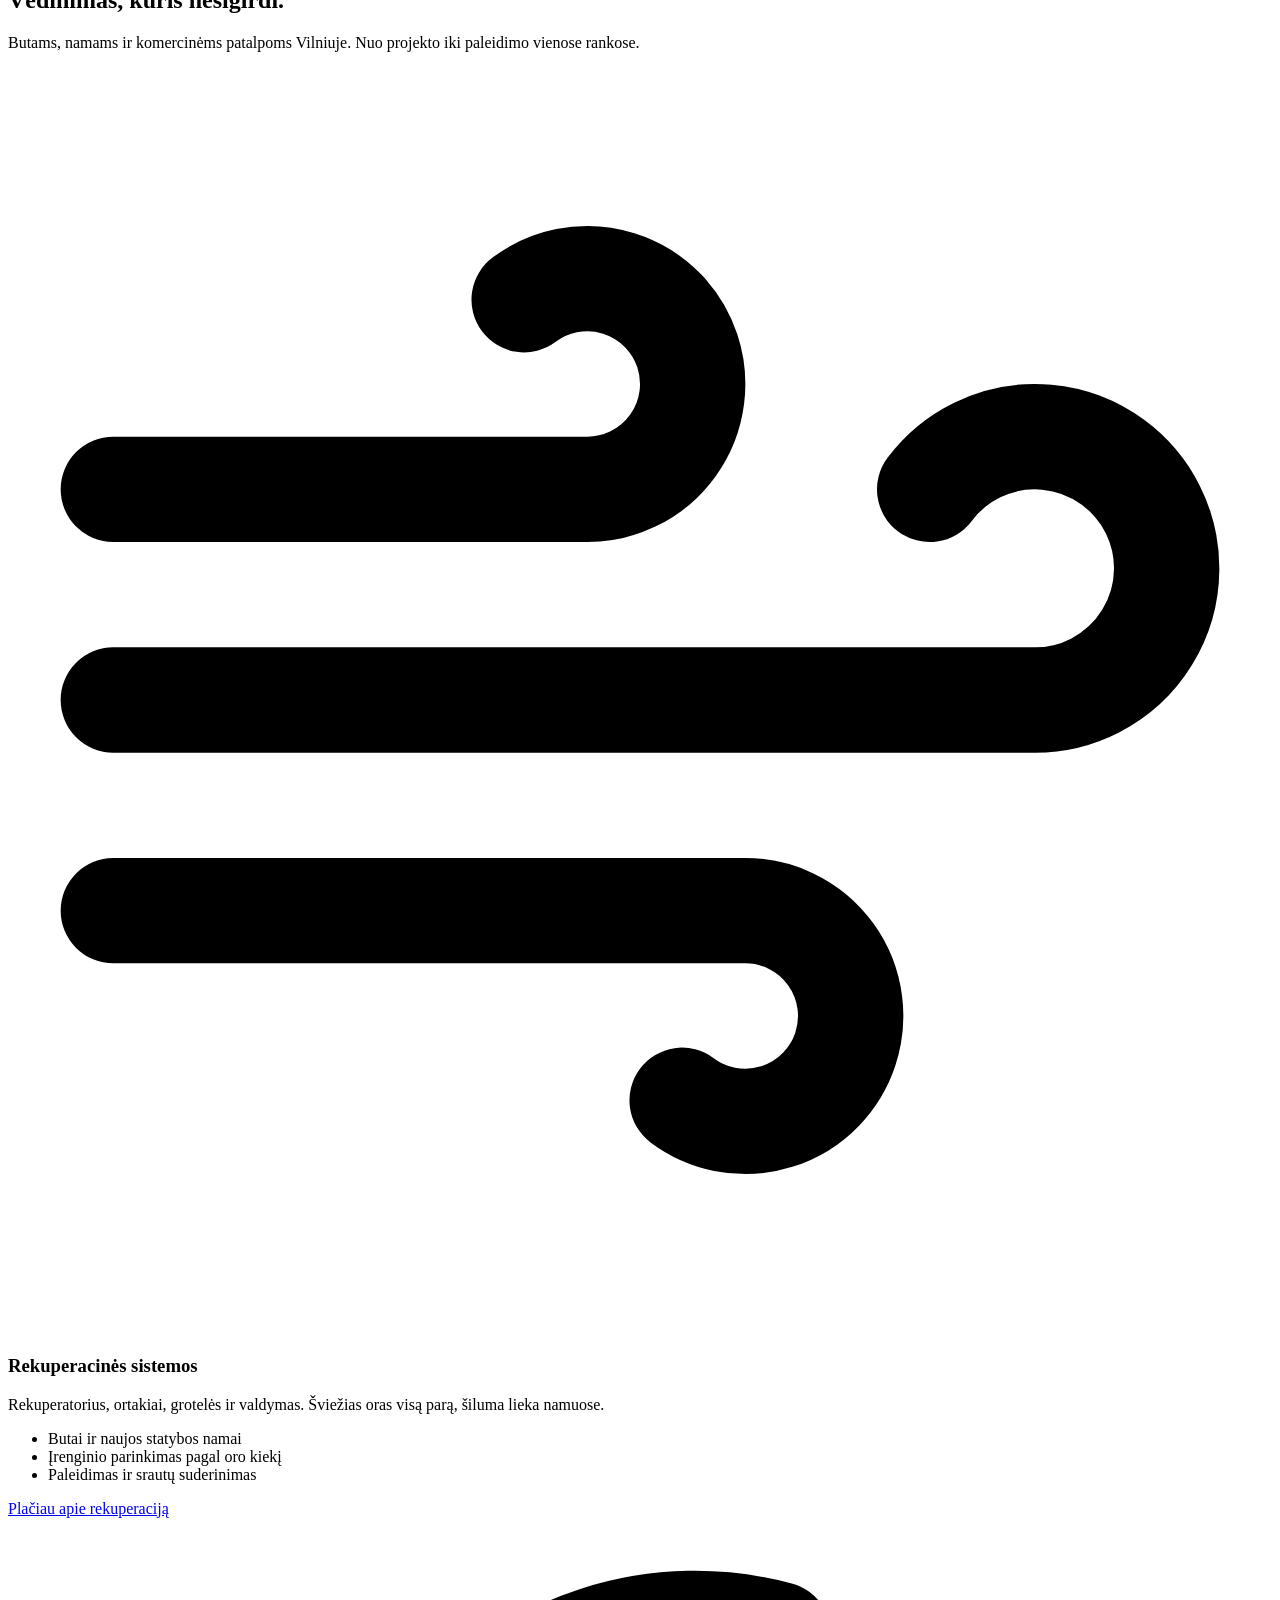
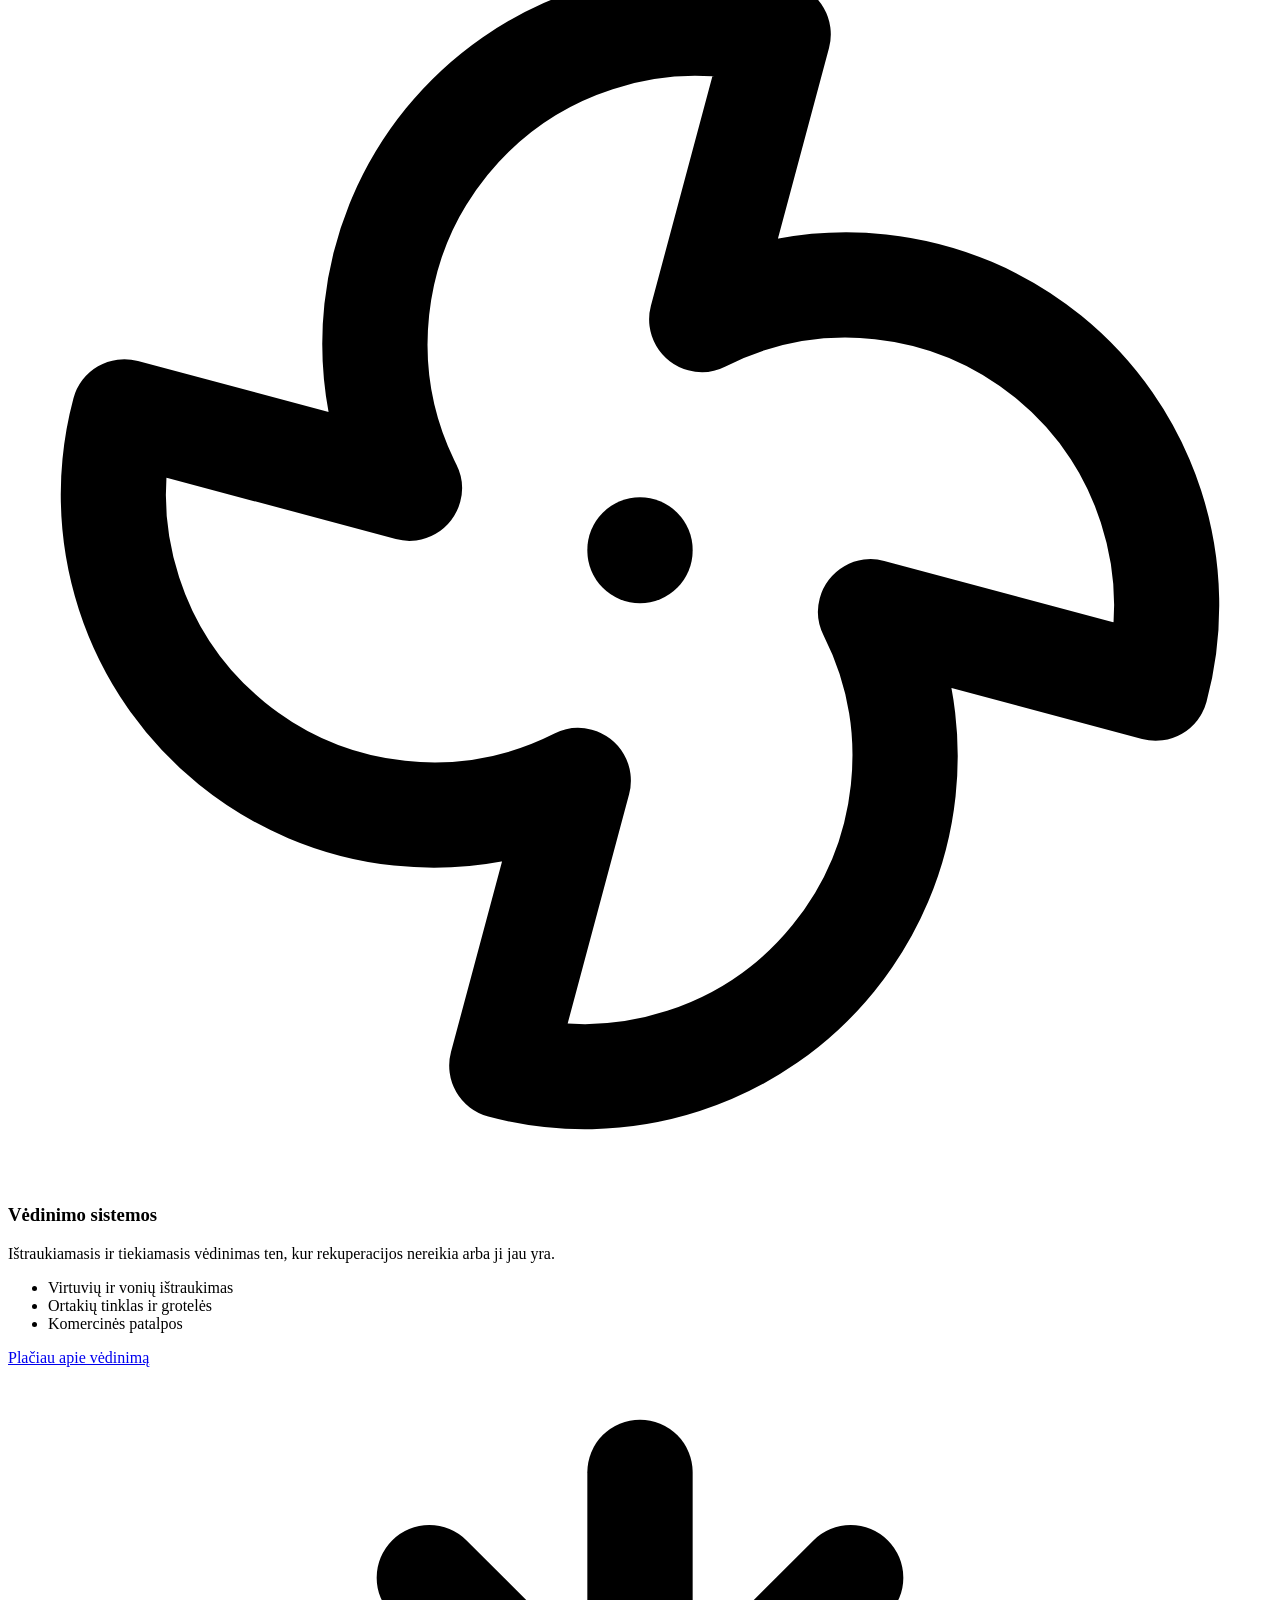
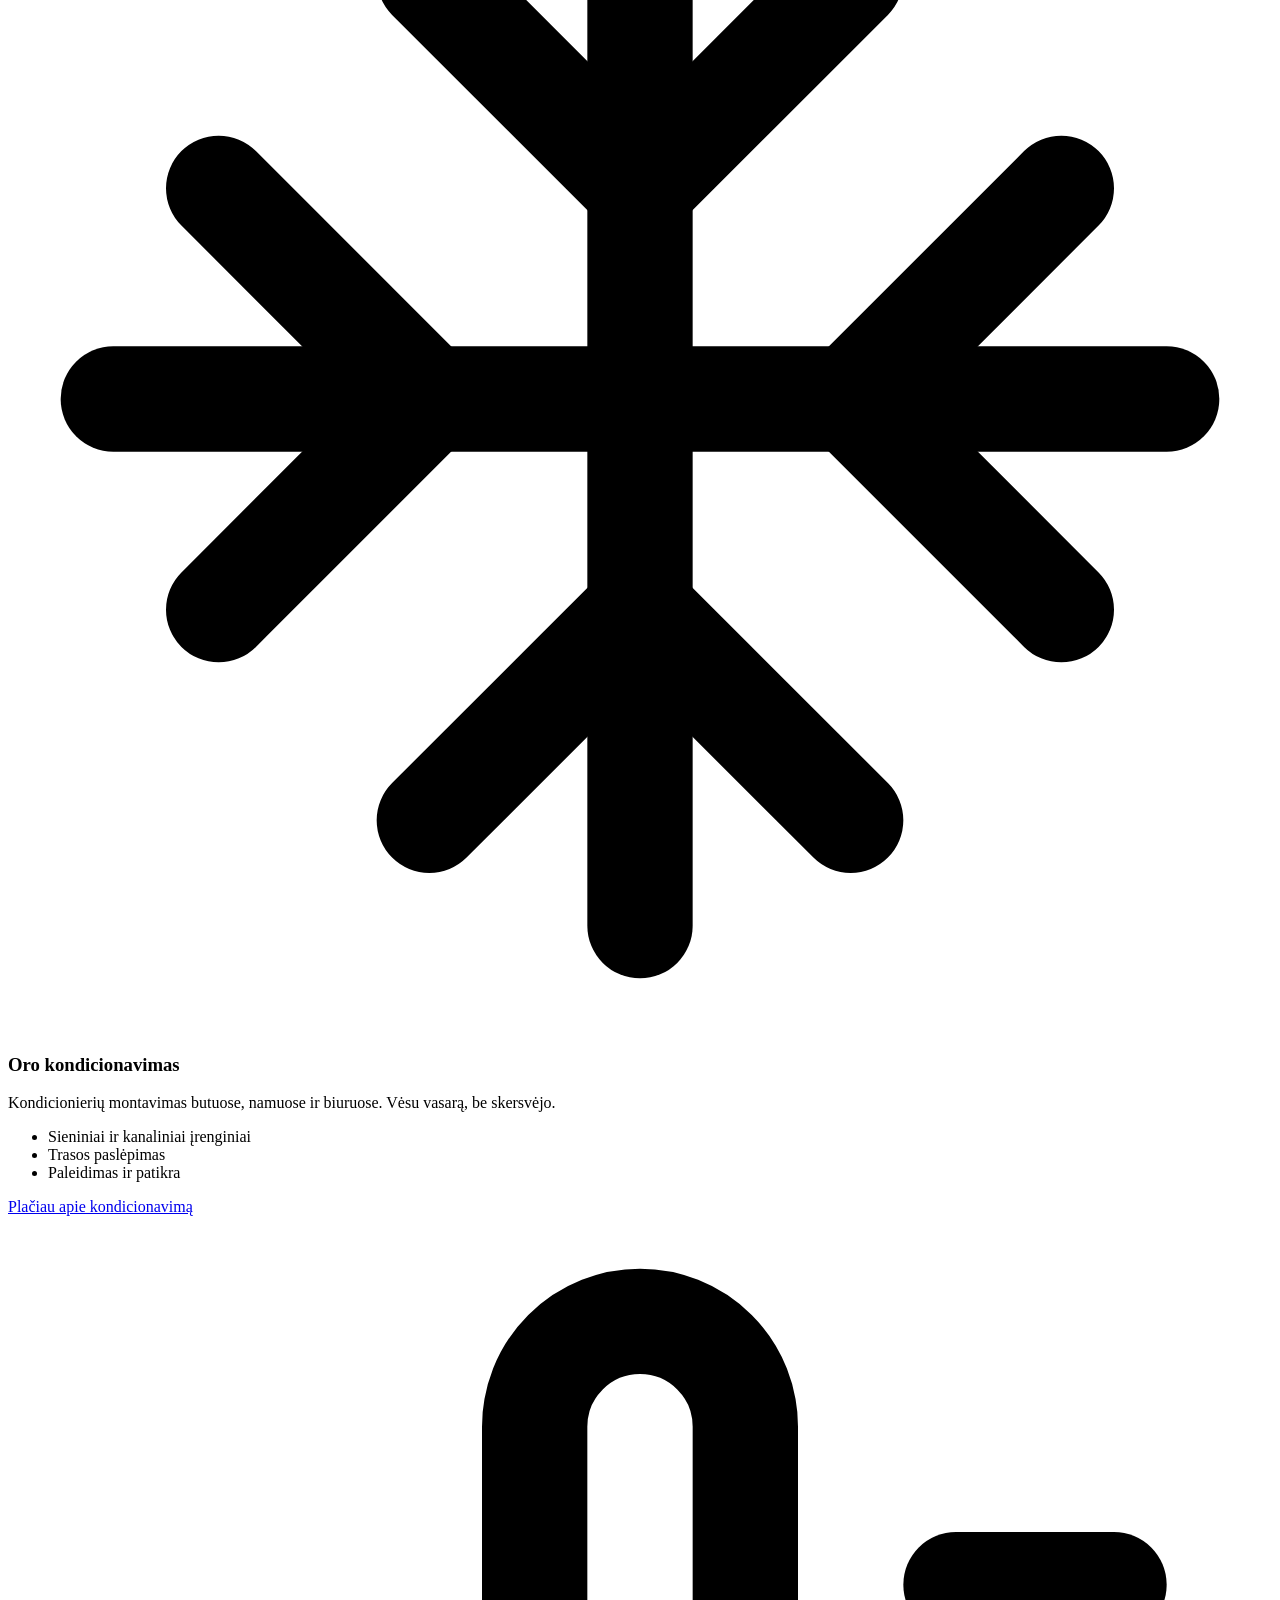
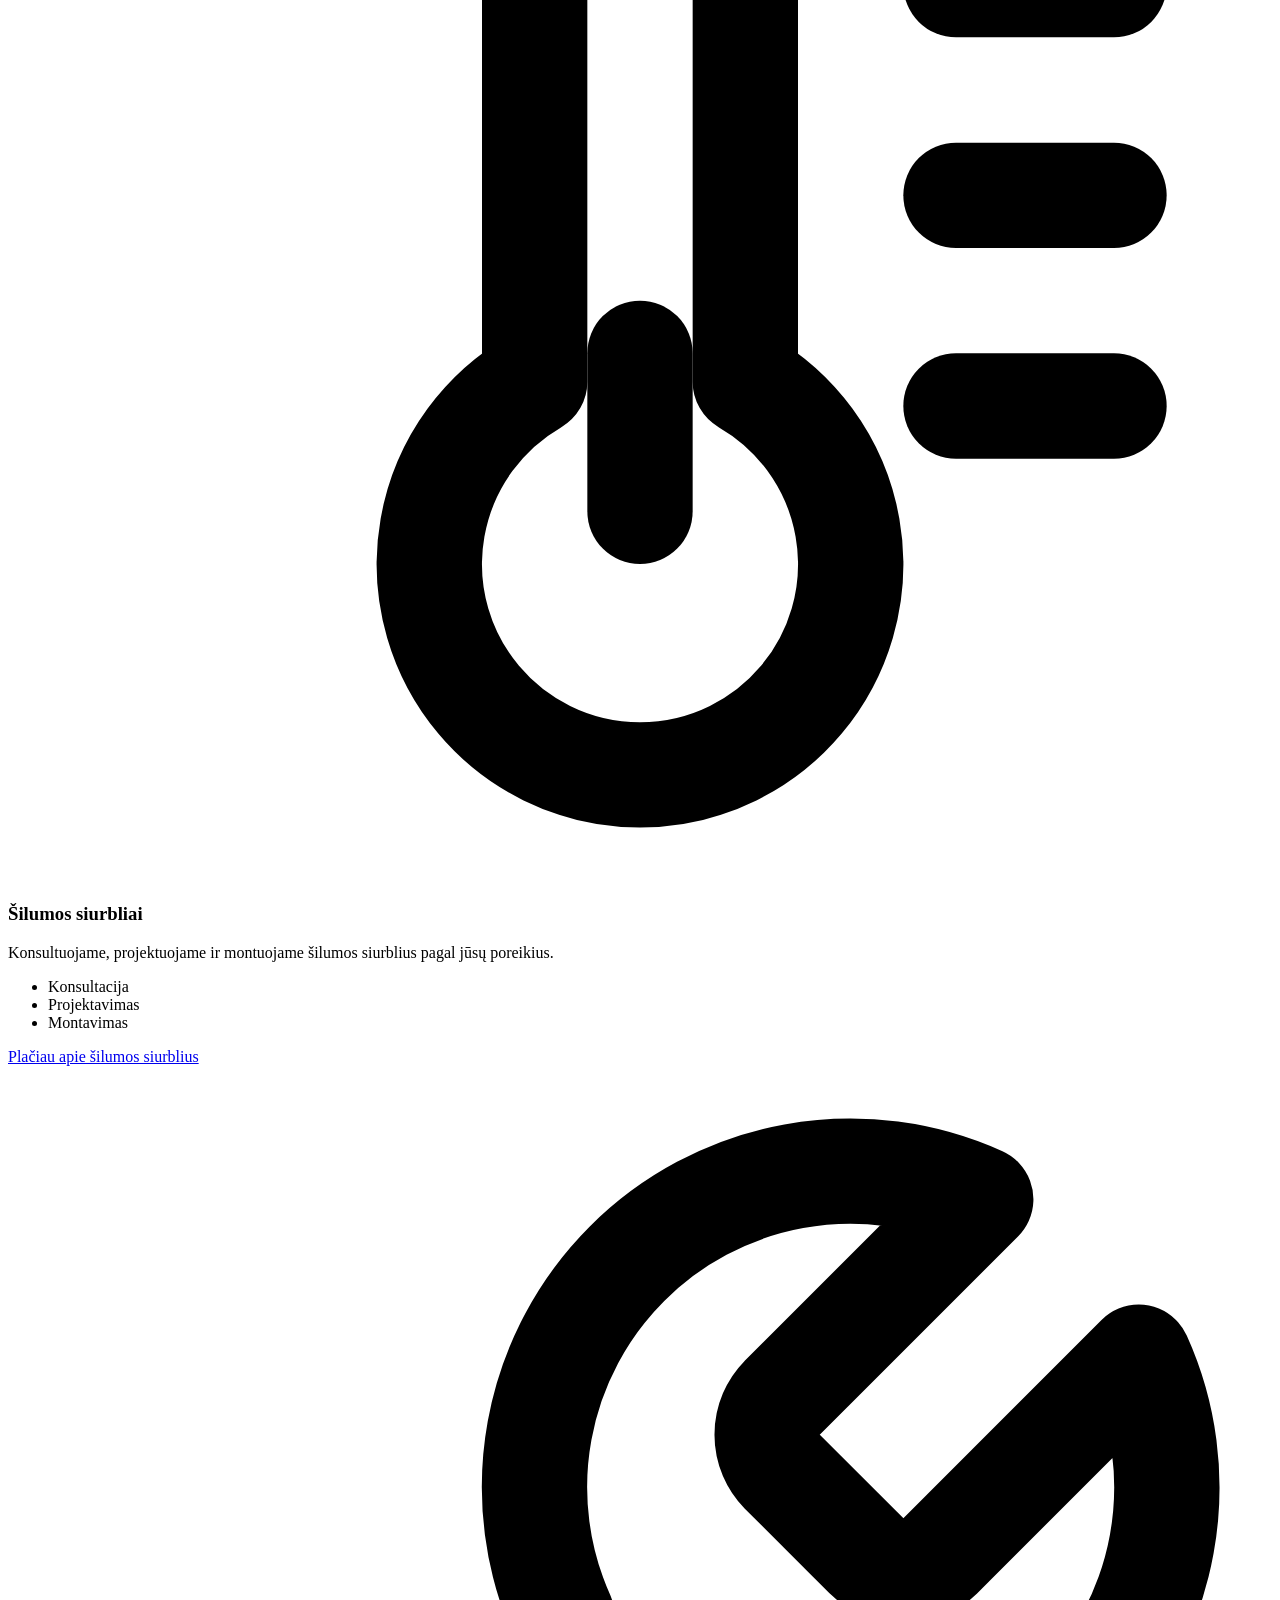
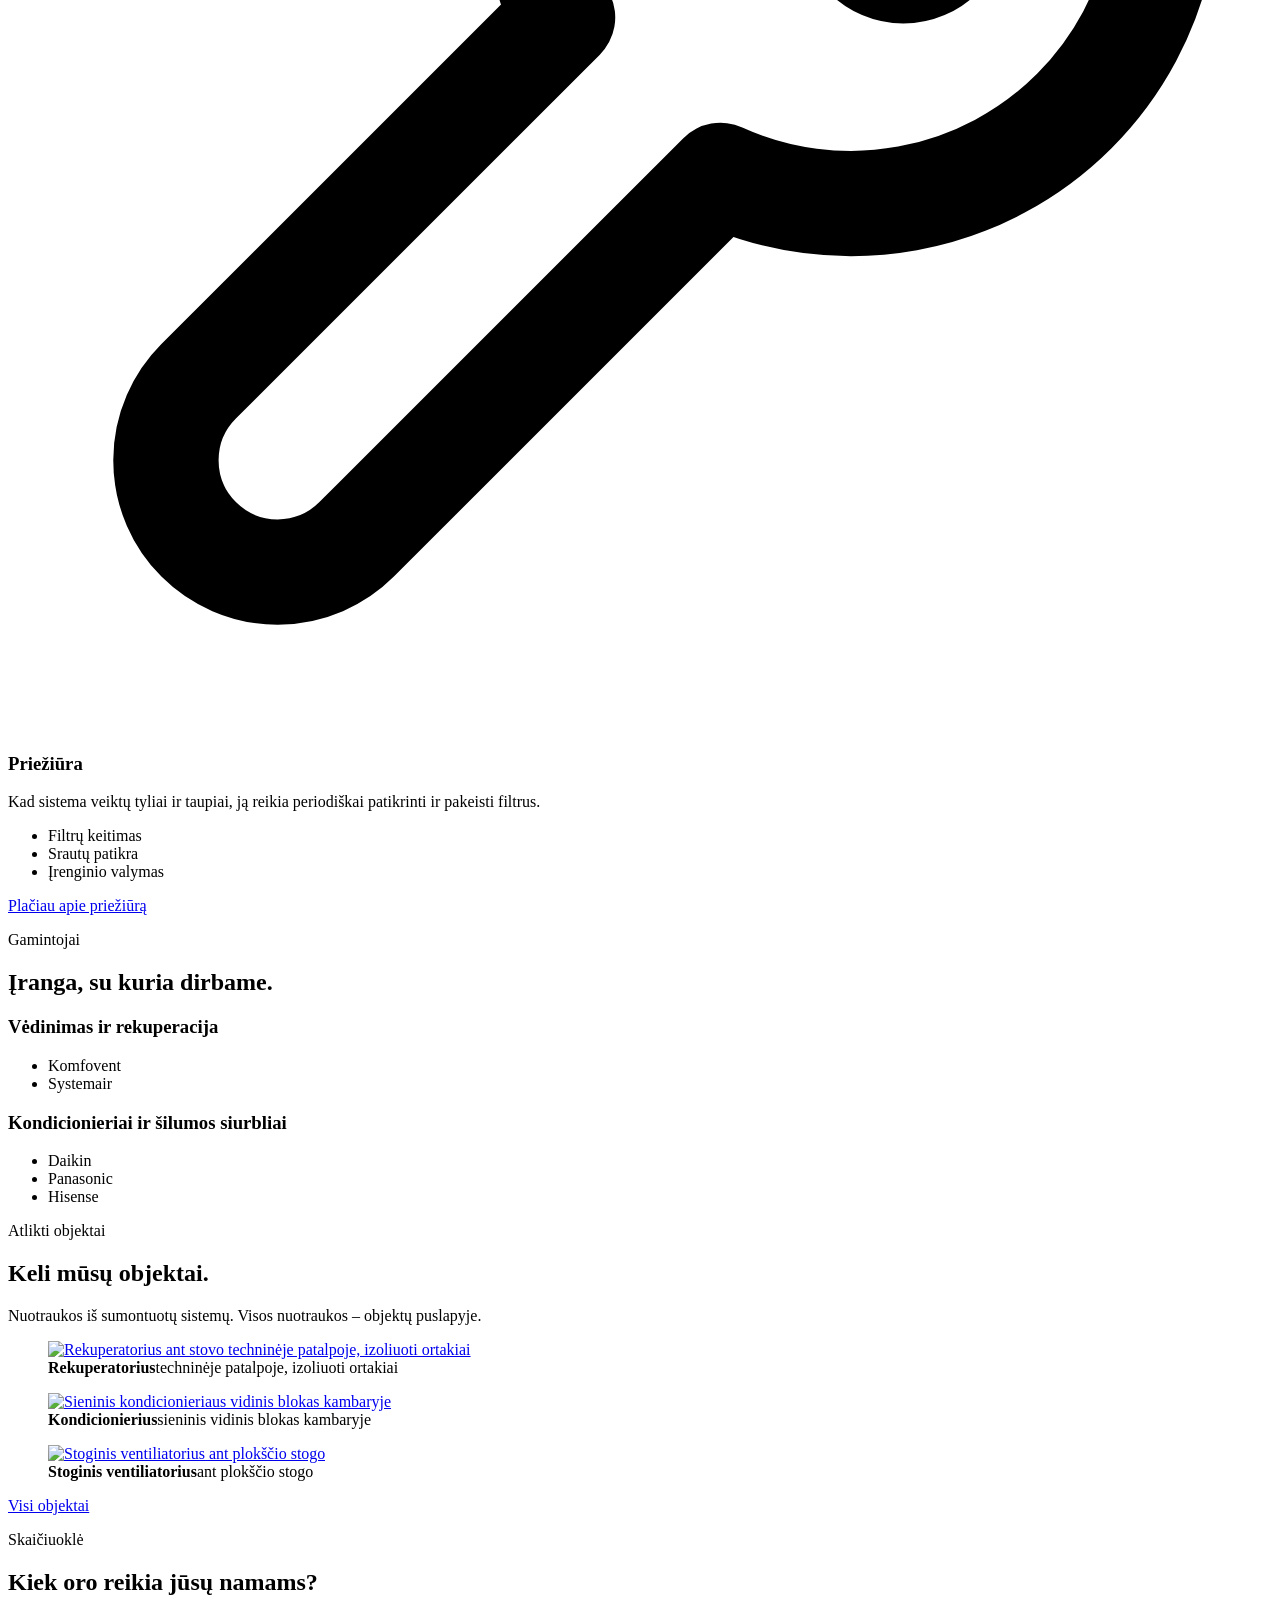
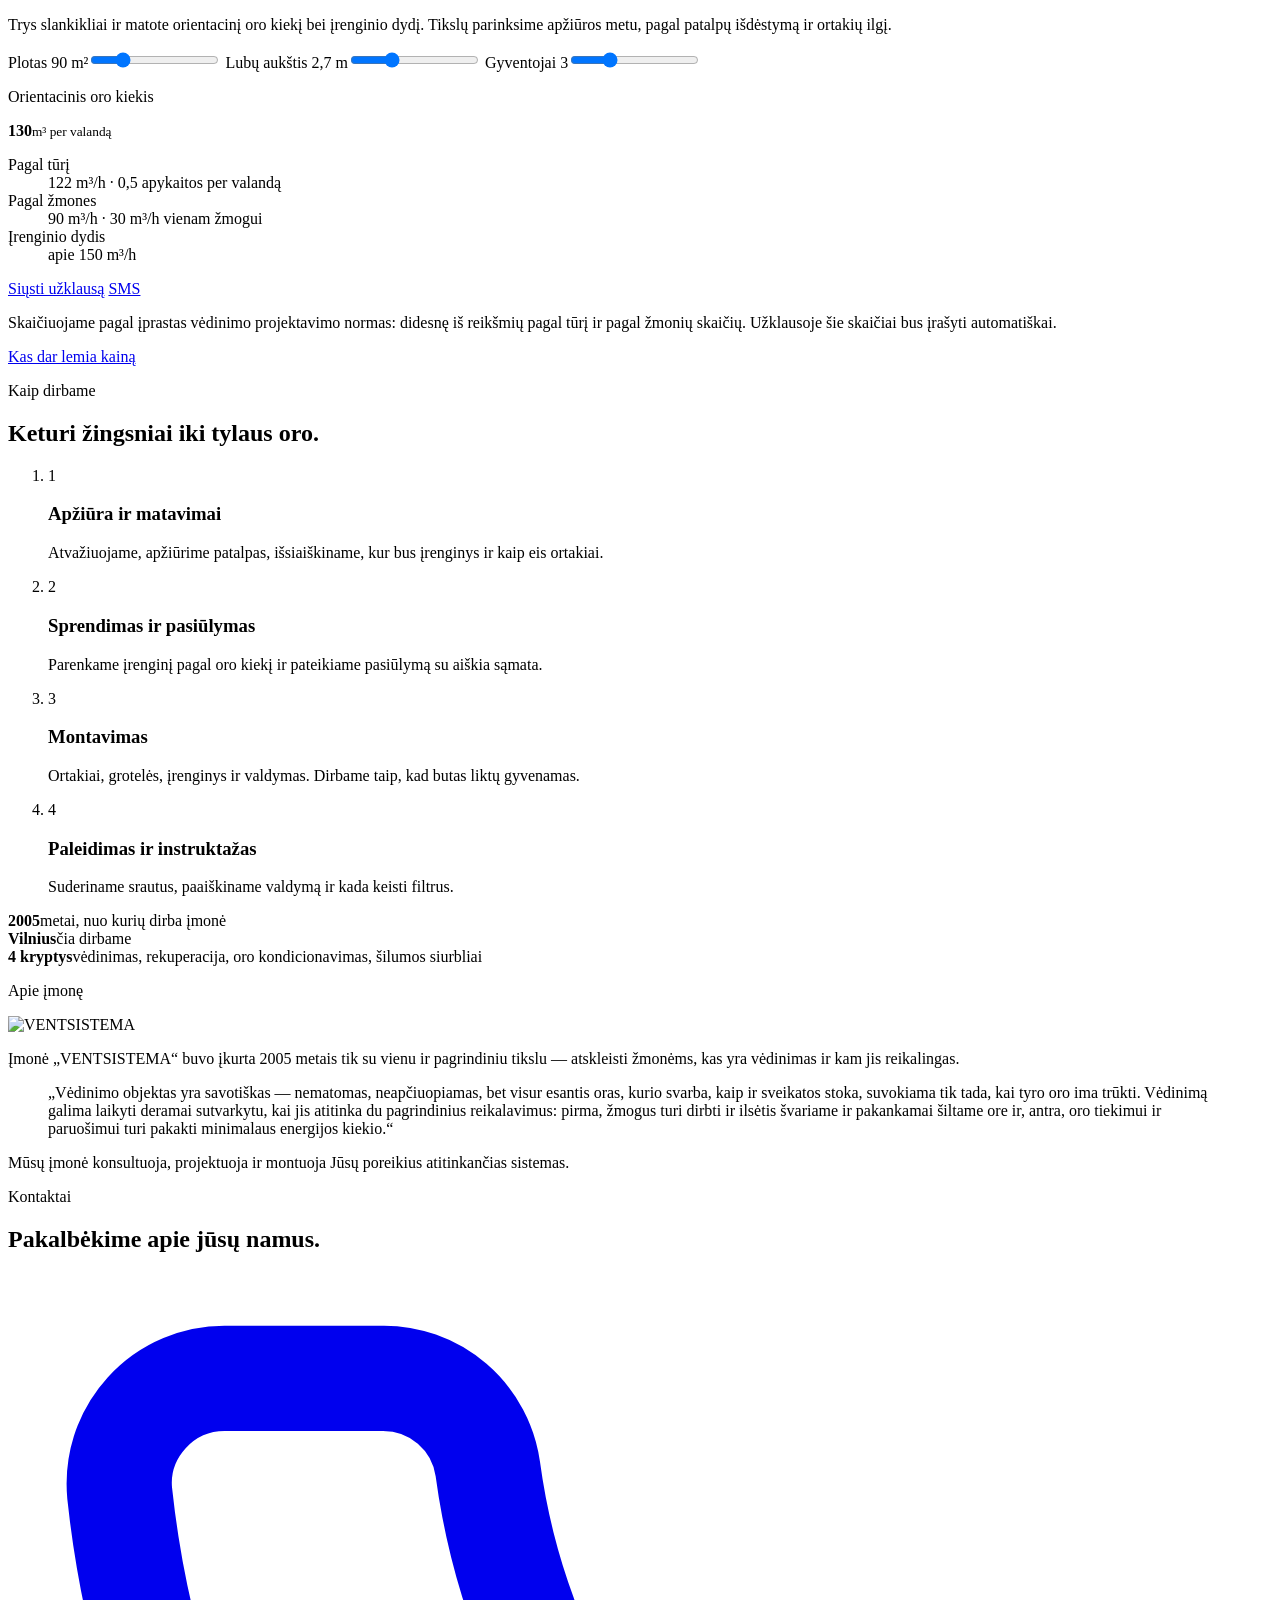
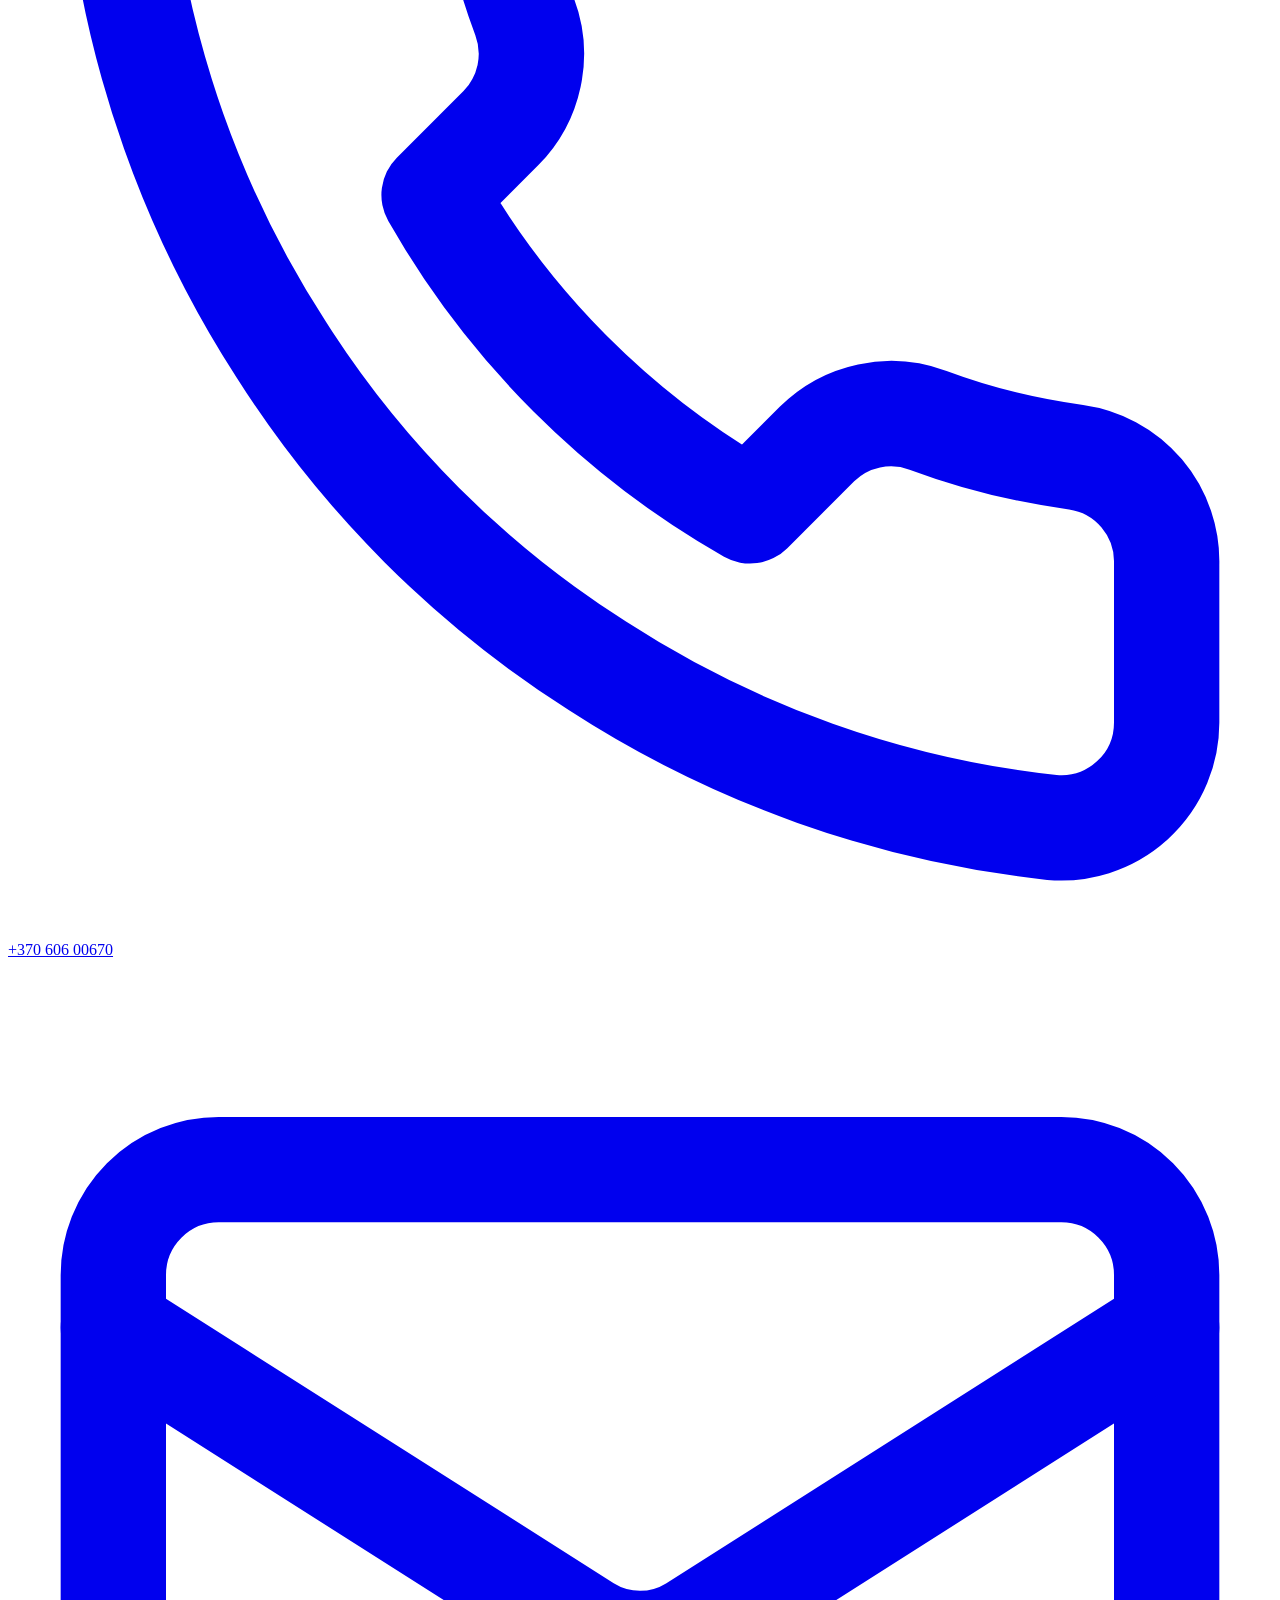
==== commit 0468ef30: "Gamintojai: Daikin, Hisense, Komfovent, Systemair, Panasonic (pagal Viktorą, per Artūrą) Co-Authored" ====
--- a/index.html
+++ b/index.html
@@ -166,6 +166,17 @@
   </div>
 </section>
 
+<section class="section" id="gamintojai">
+  <div class="wrap">
+    <p class="eyebrow dark rv">Gamintojai</p>
+    <h2 class="sec-title rv">Įranga, su kuria dirbame.</h2>
+    <div class="gamintojai">
+      <div class="gam-grupe rv" style="--i:0"><h3>Vėdinimas ir rekuperacija</h3><ul class="gam-list"><li>Komfovent</li><li>Systemair</li></ul></div>
+      <div class="gam-grupe rv" style="--i:1"><h3>Kondicionieriai ir šilumos siurbliai</h3><ul class="gam-list"><li>Daikin</li><li>Panasonic</li><li>Hisense</li></ul></div>
+    </div>
+  </div>
+</section>
+
 <section class="section" id="objektai">
   <div class="wrap">
     <p class="eyebrow dark rv">Atlikti objektai</p>
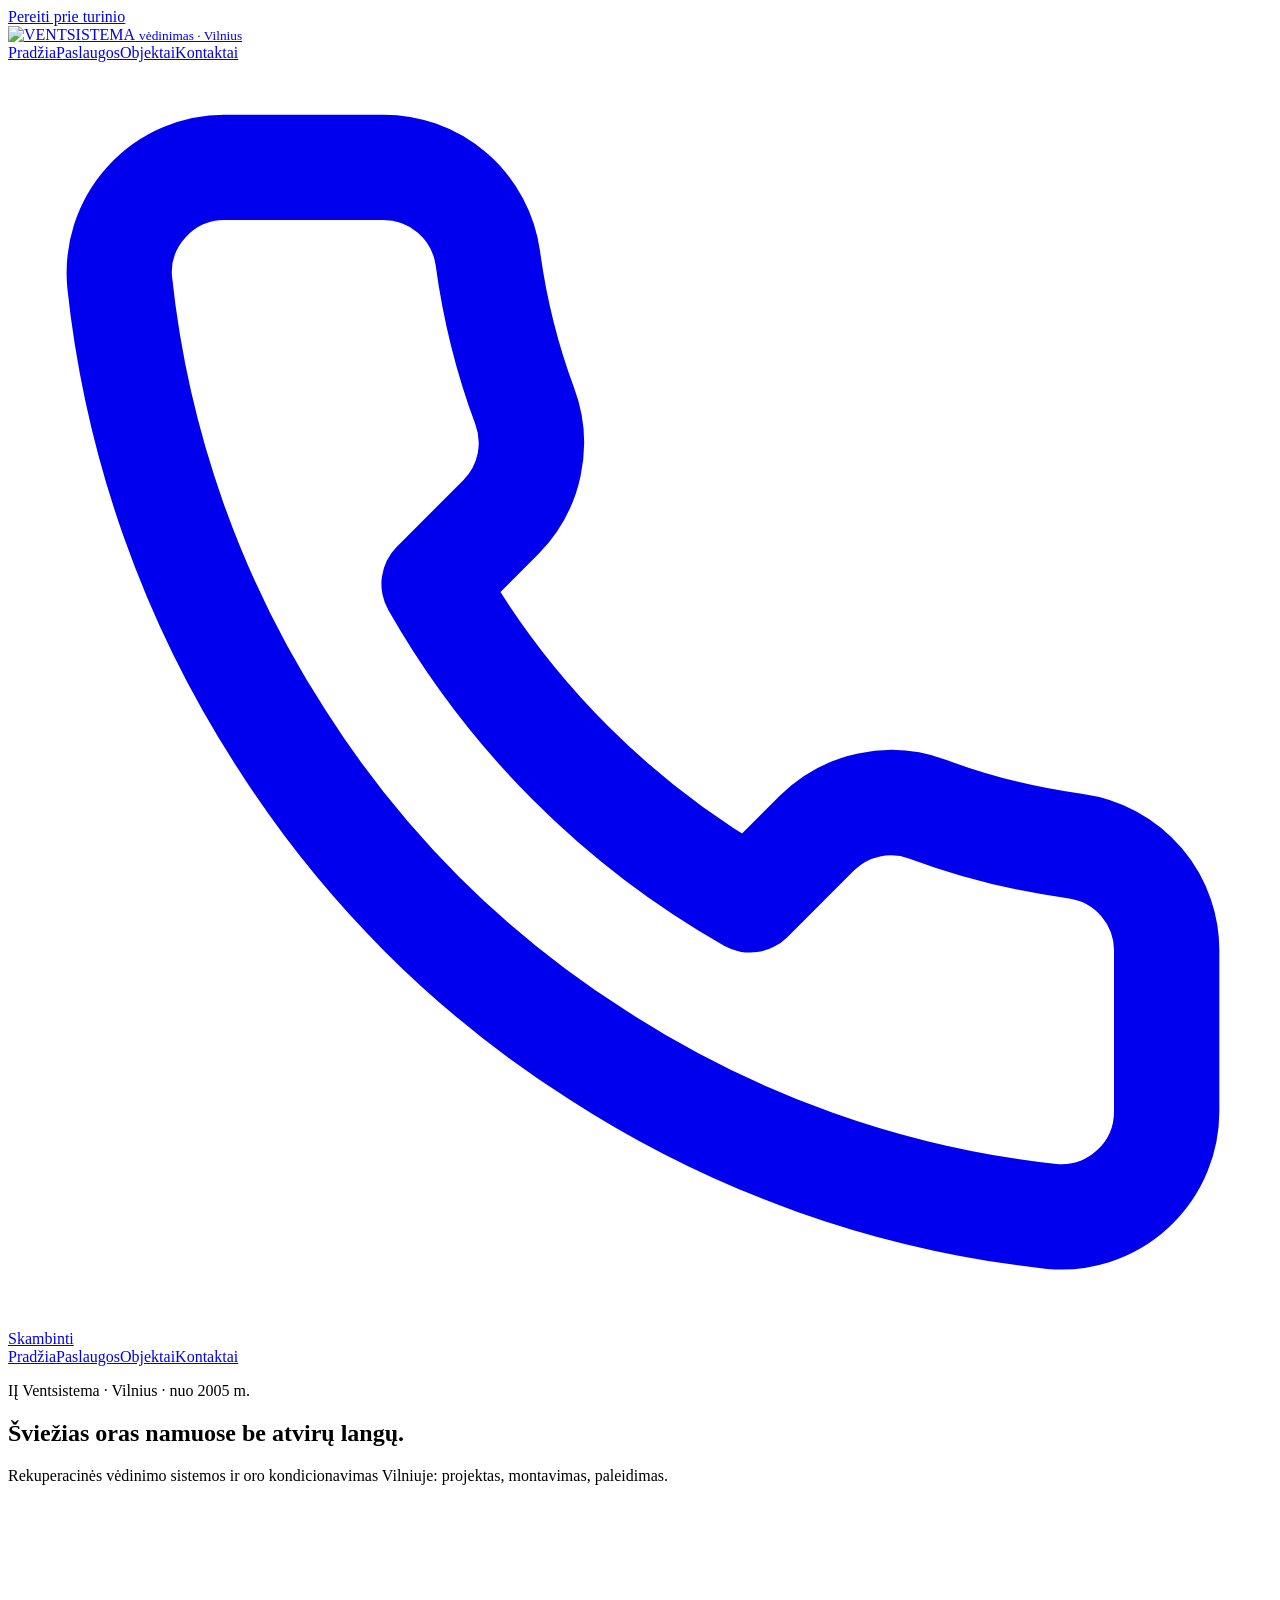
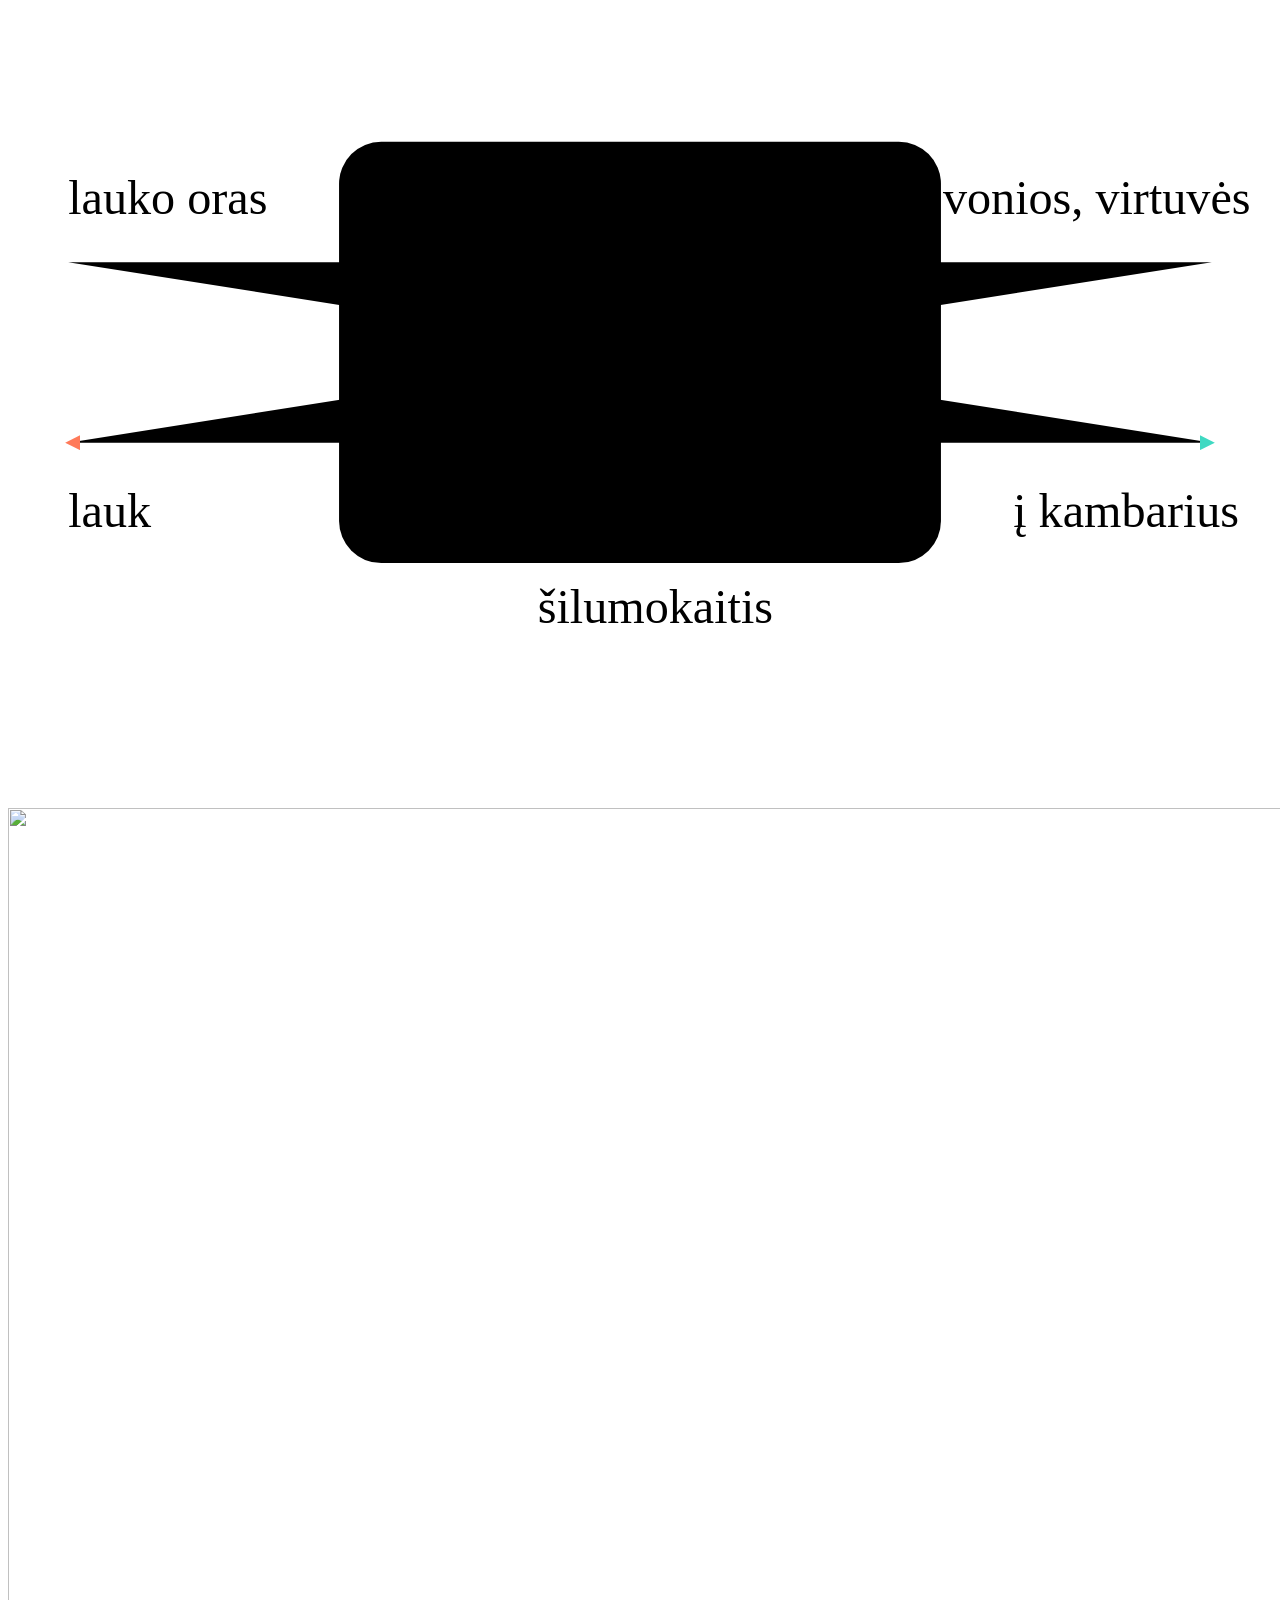
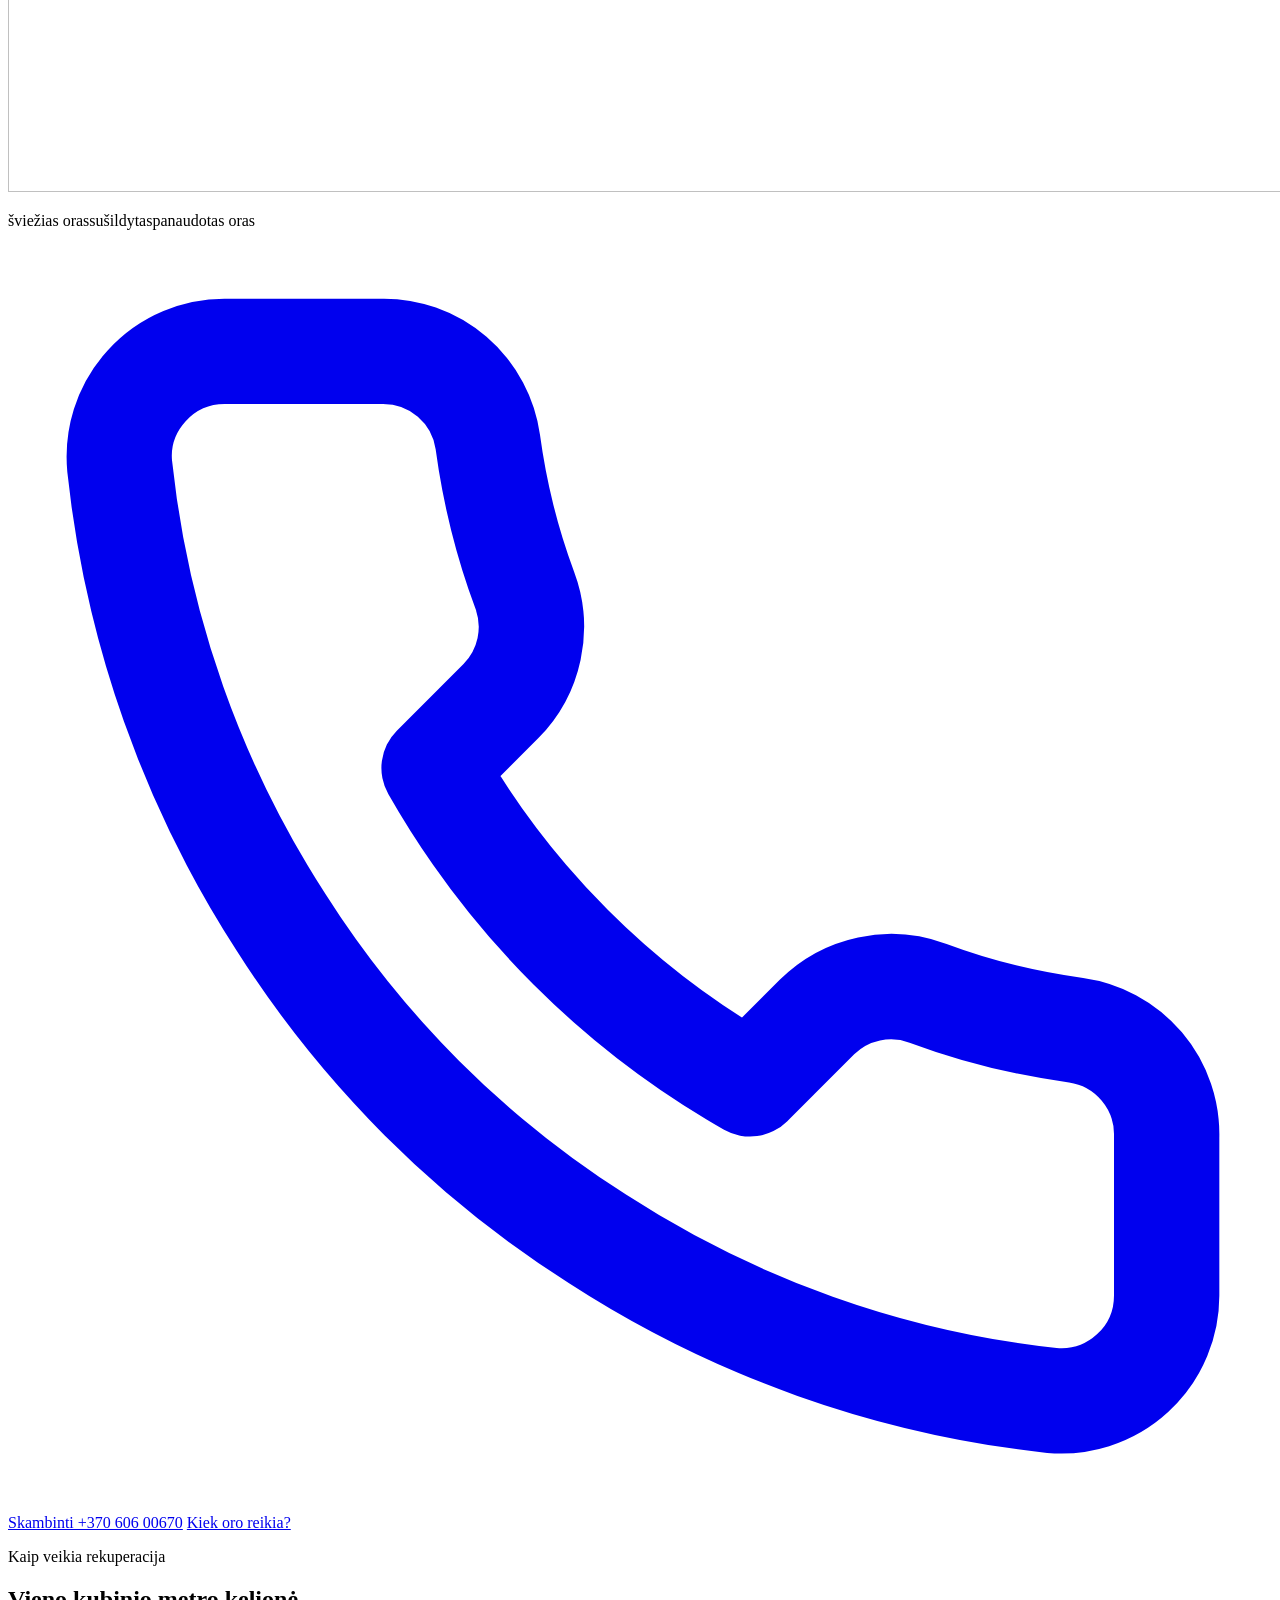
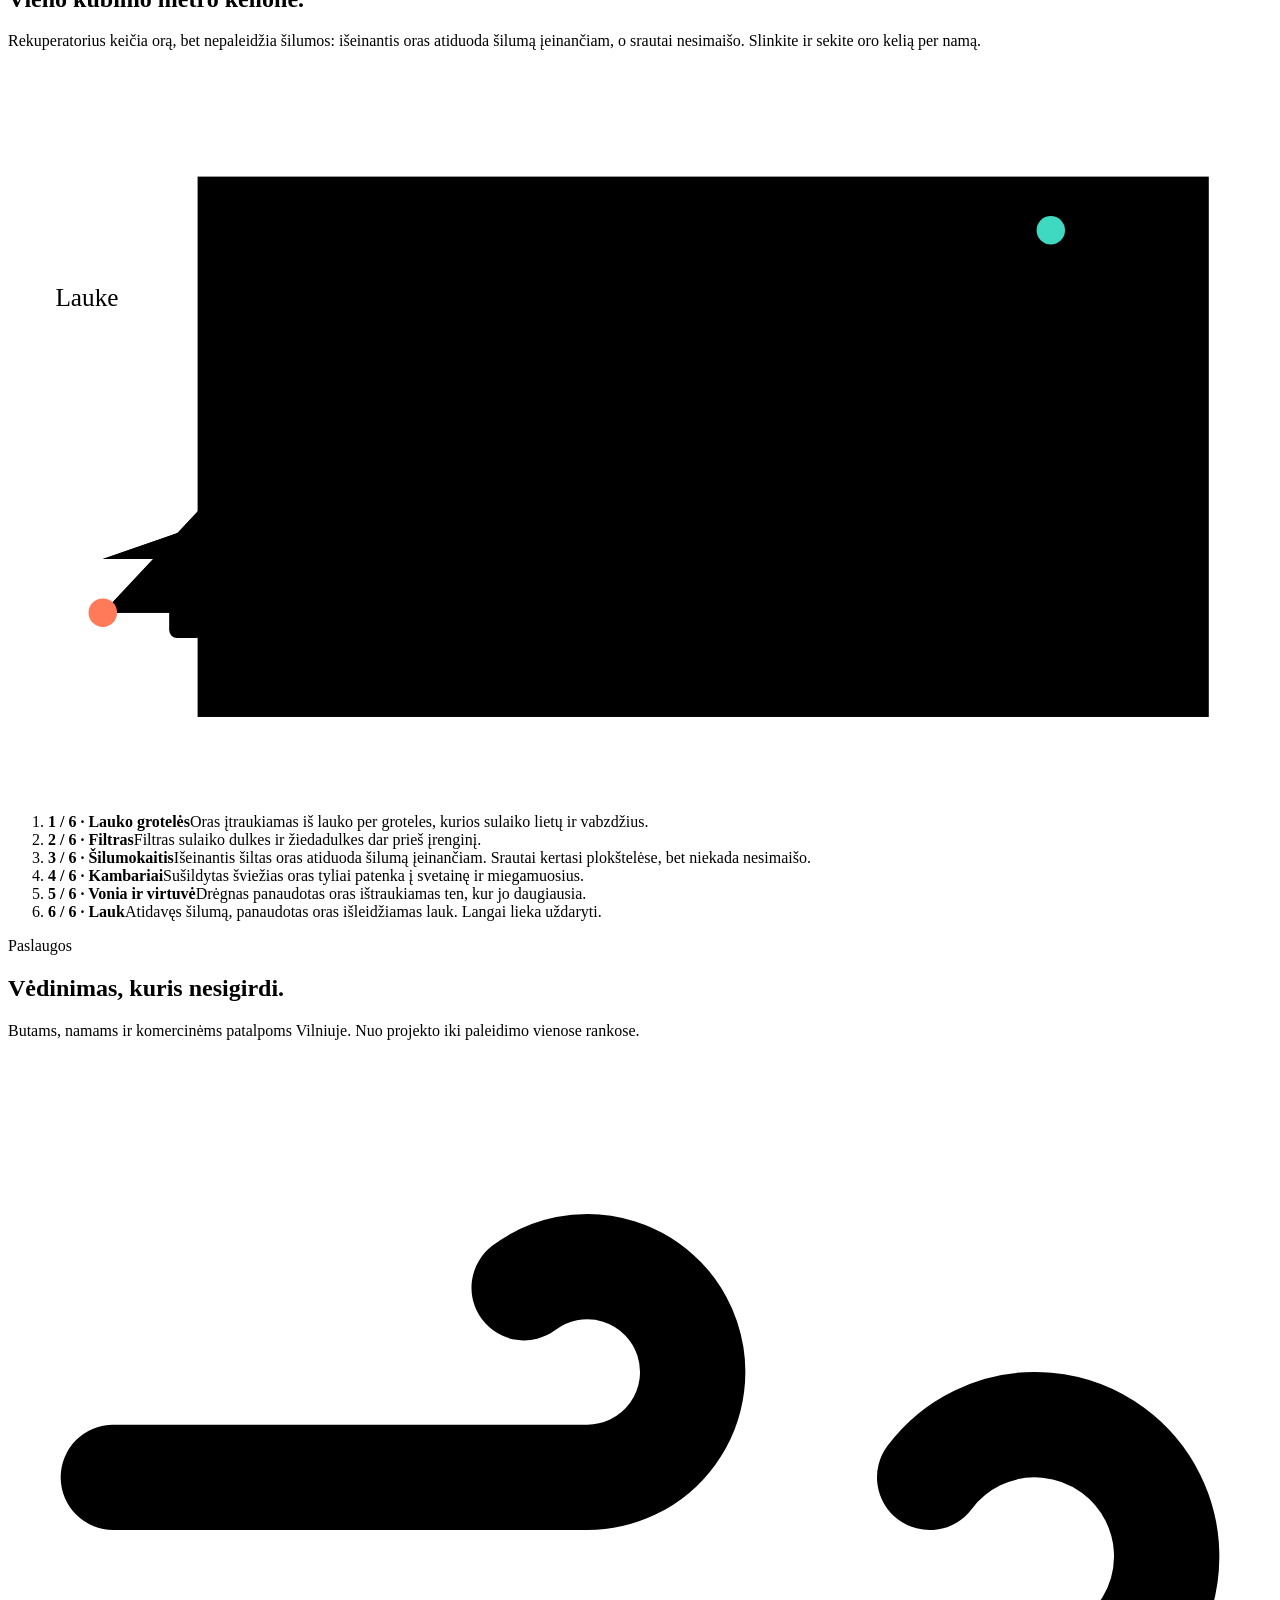
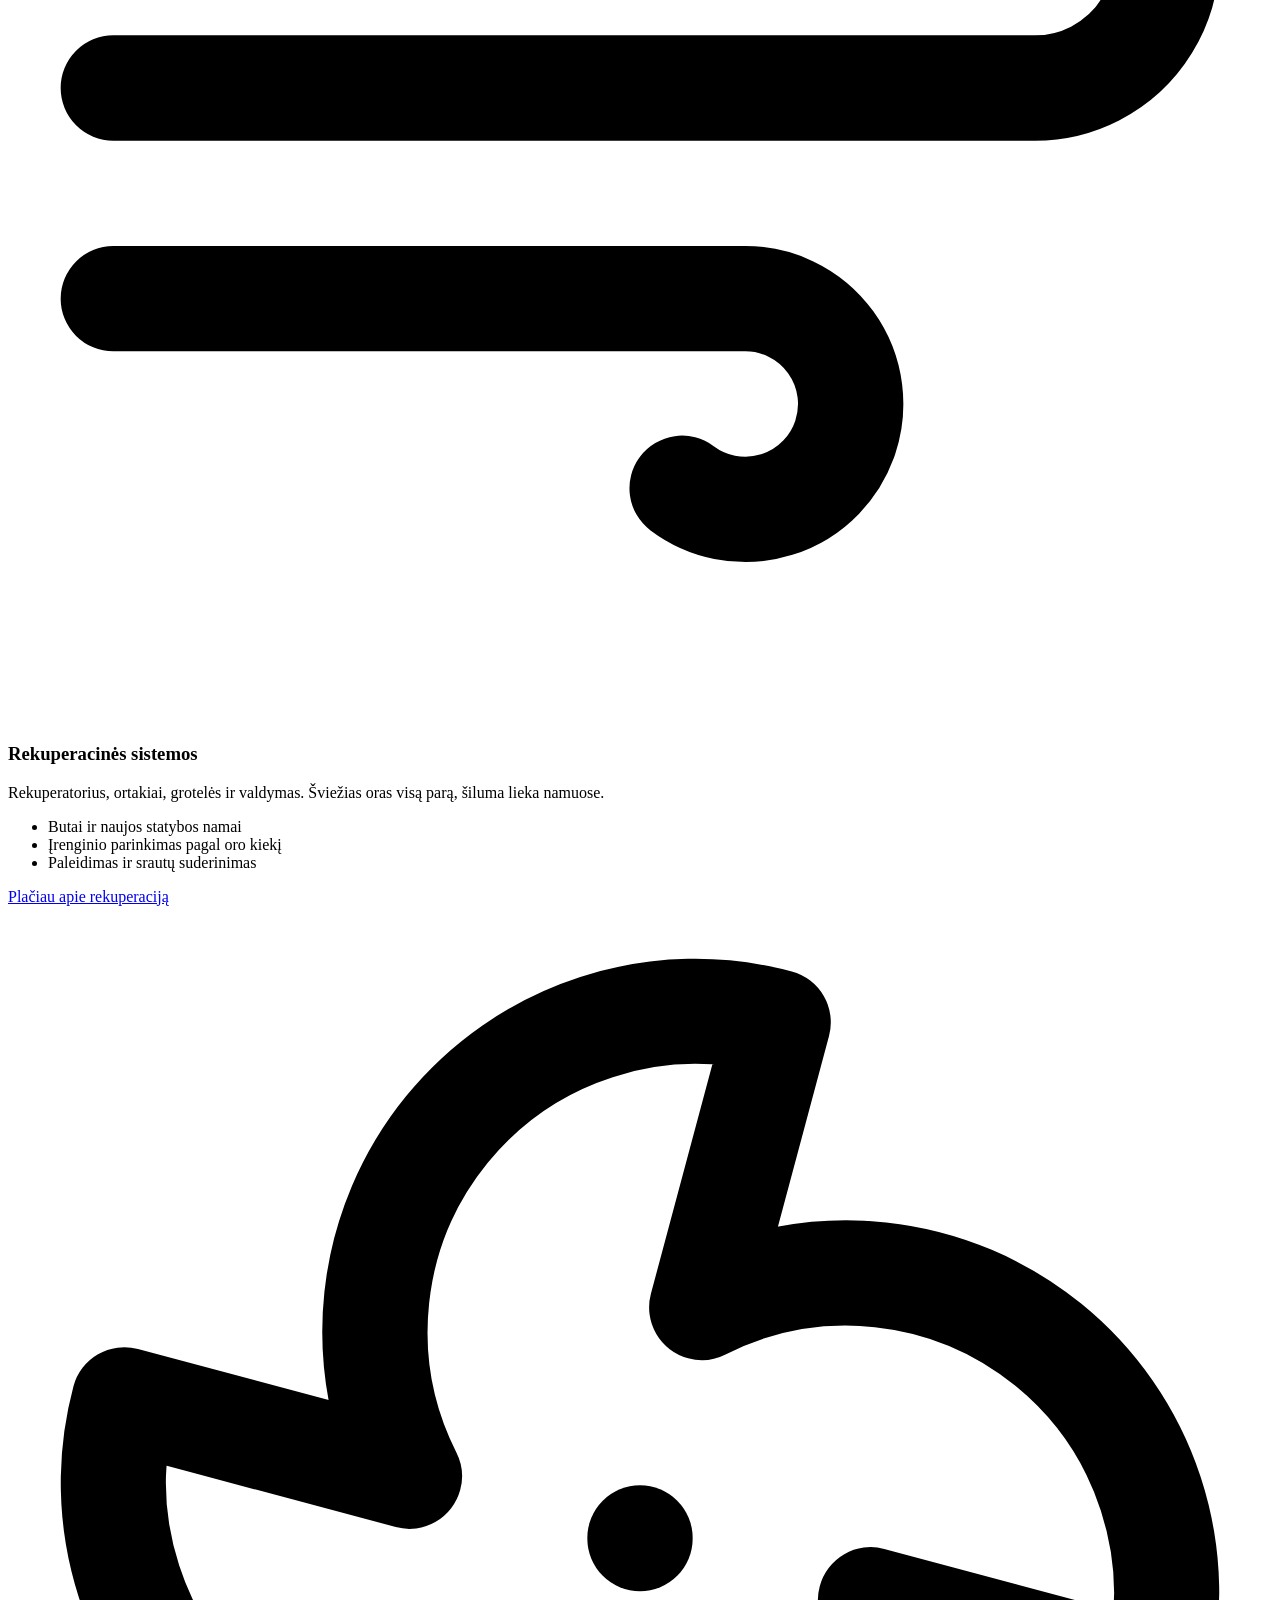
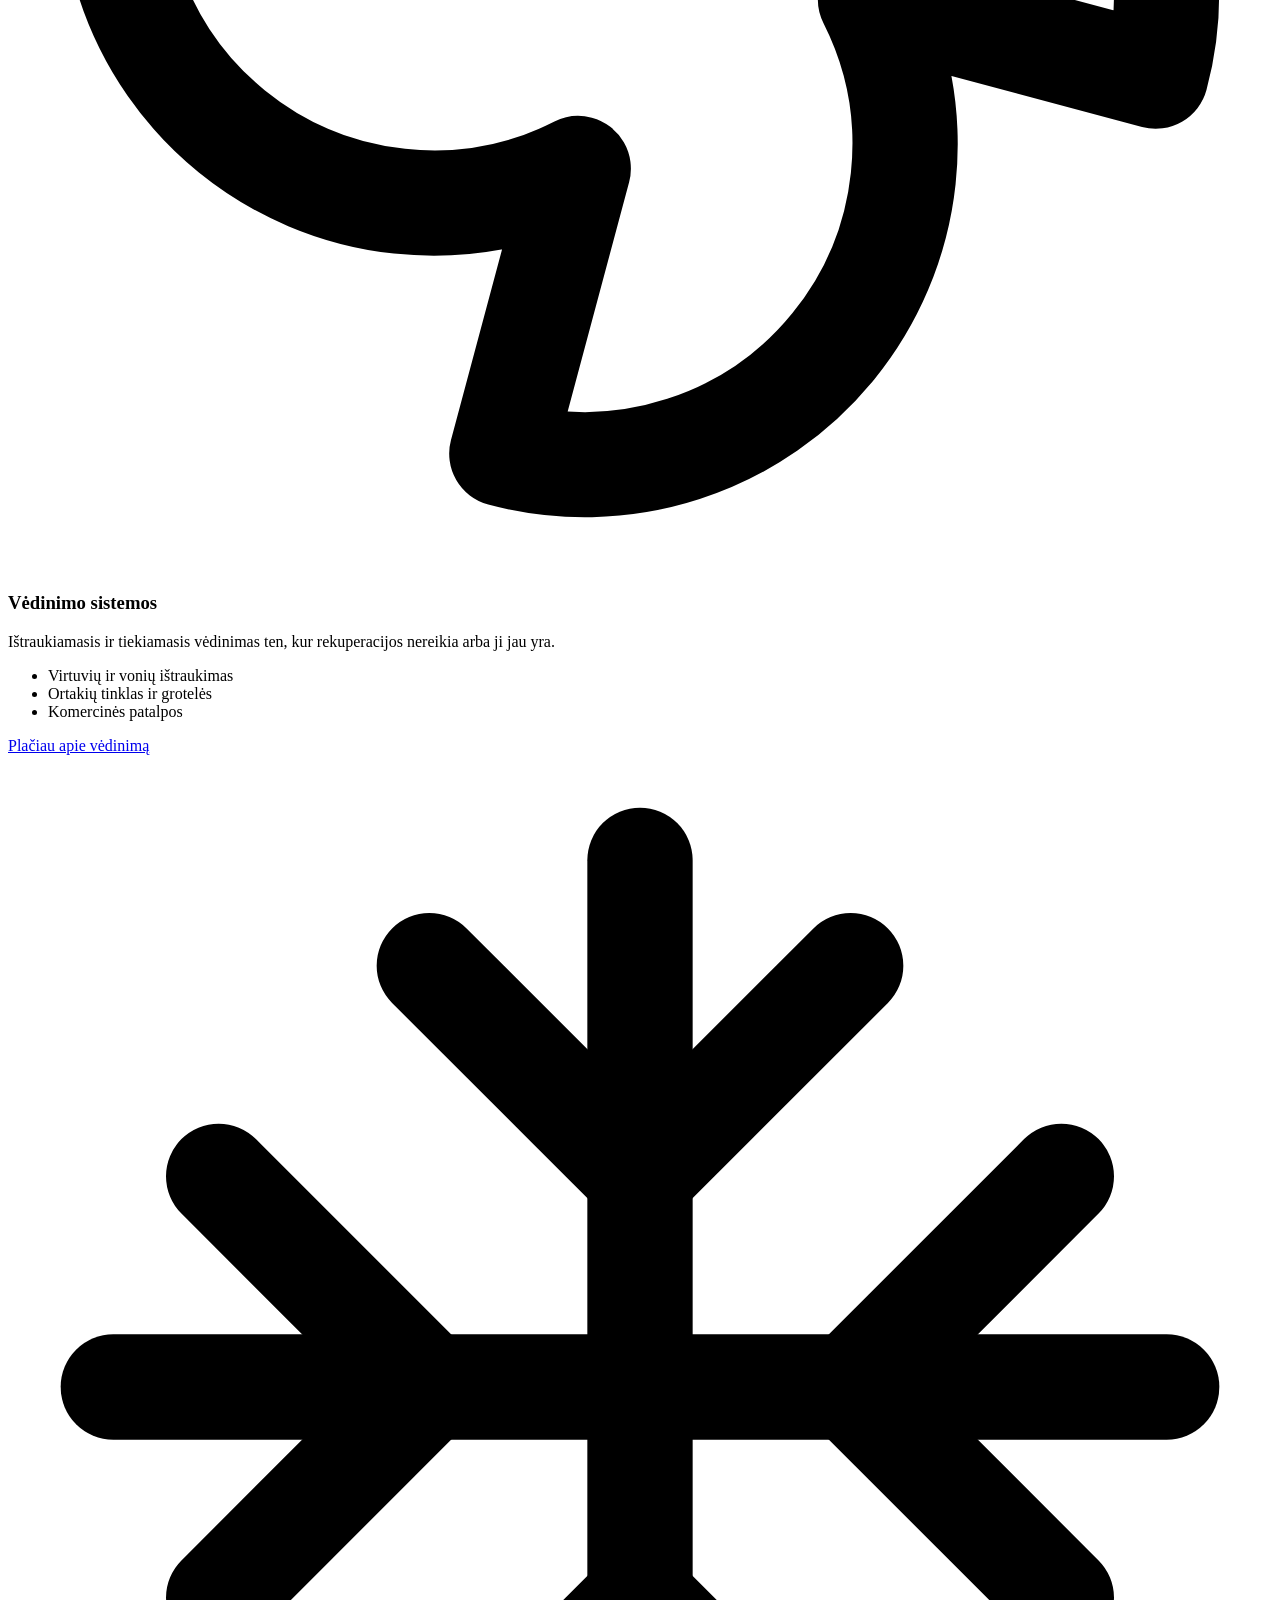
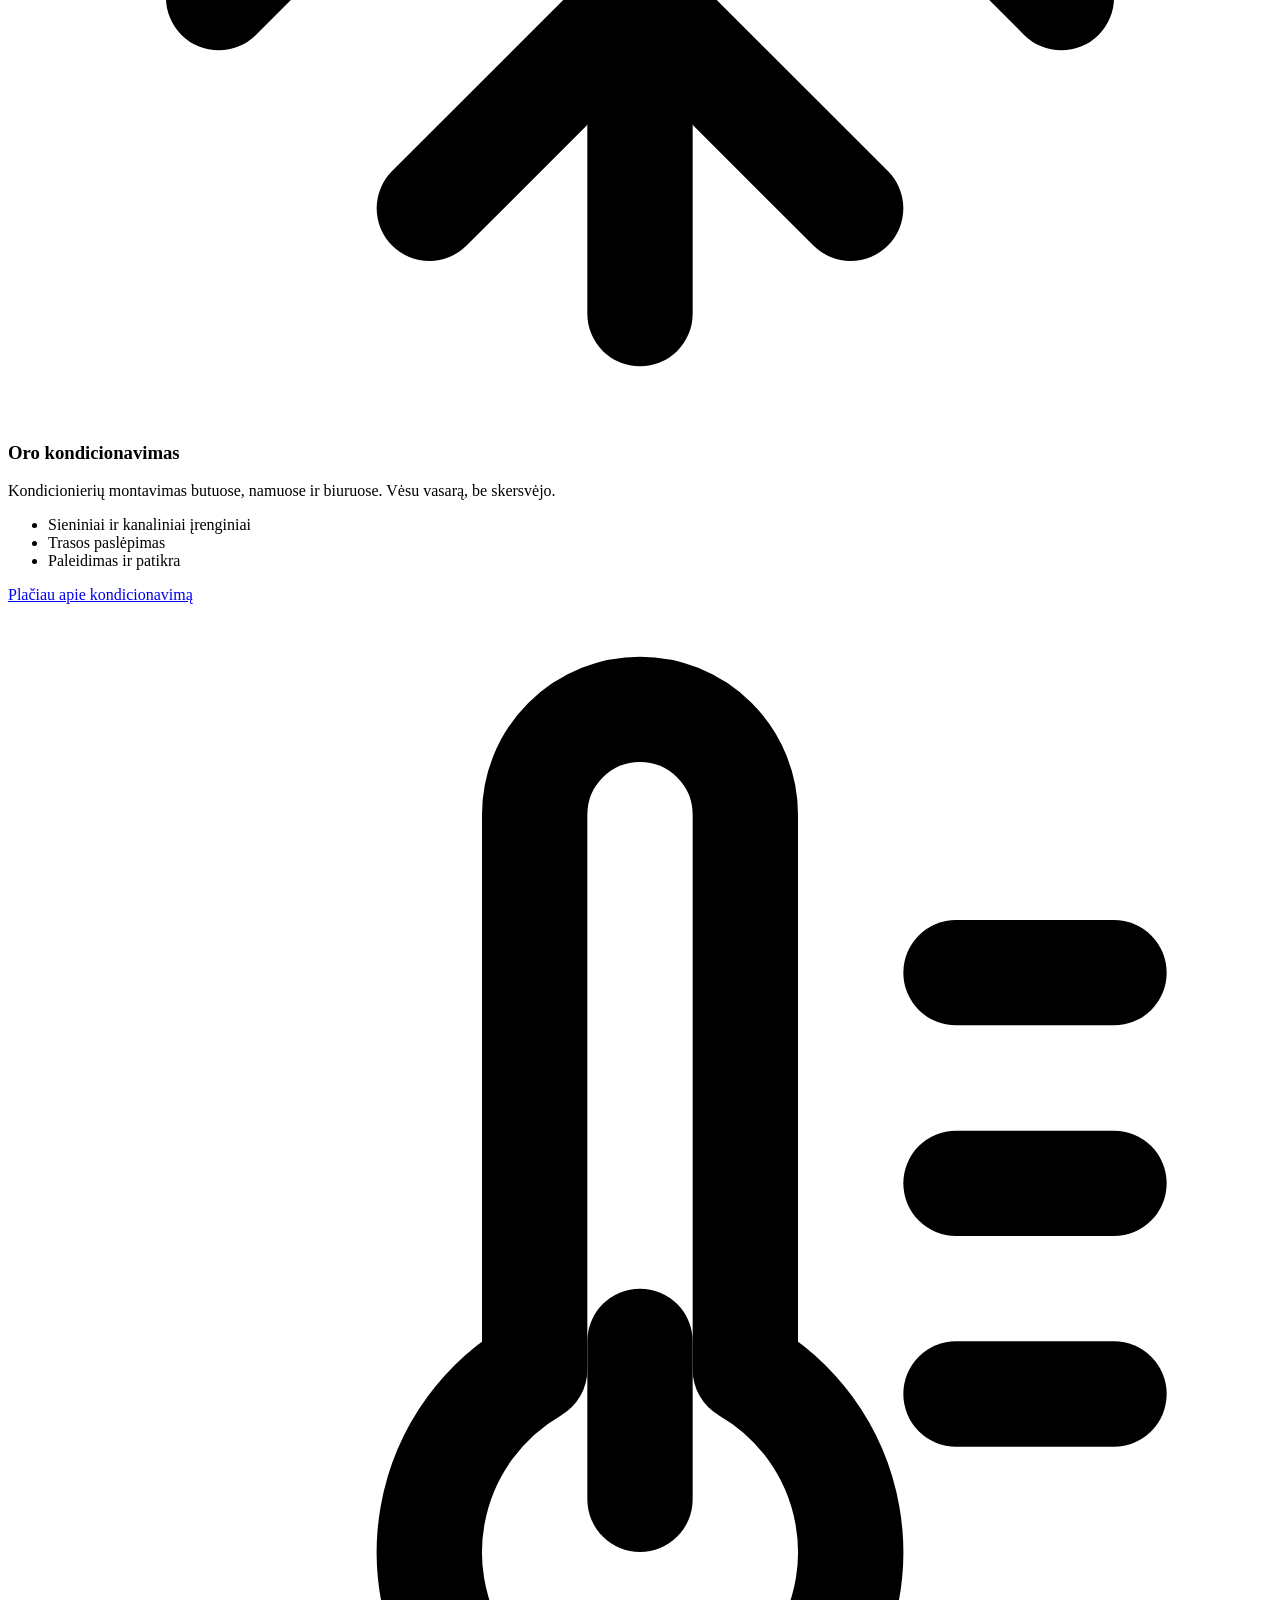
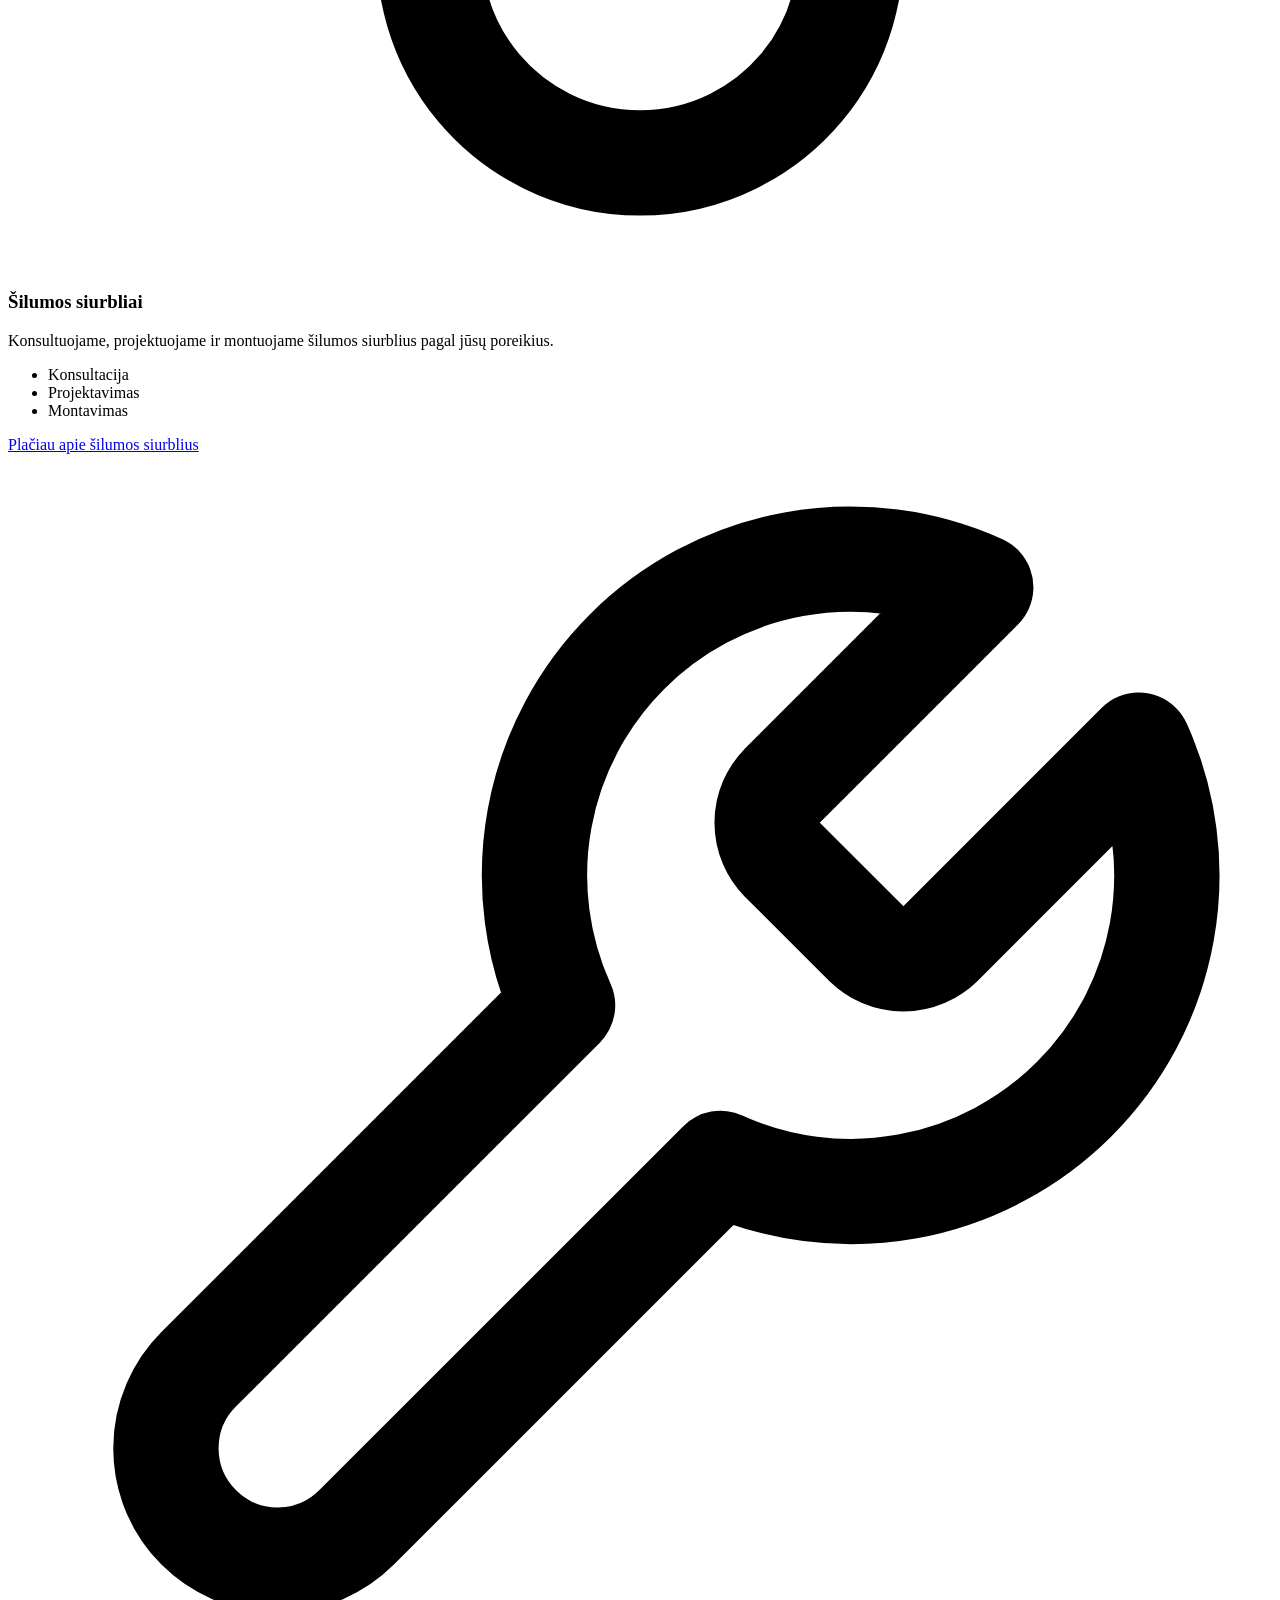
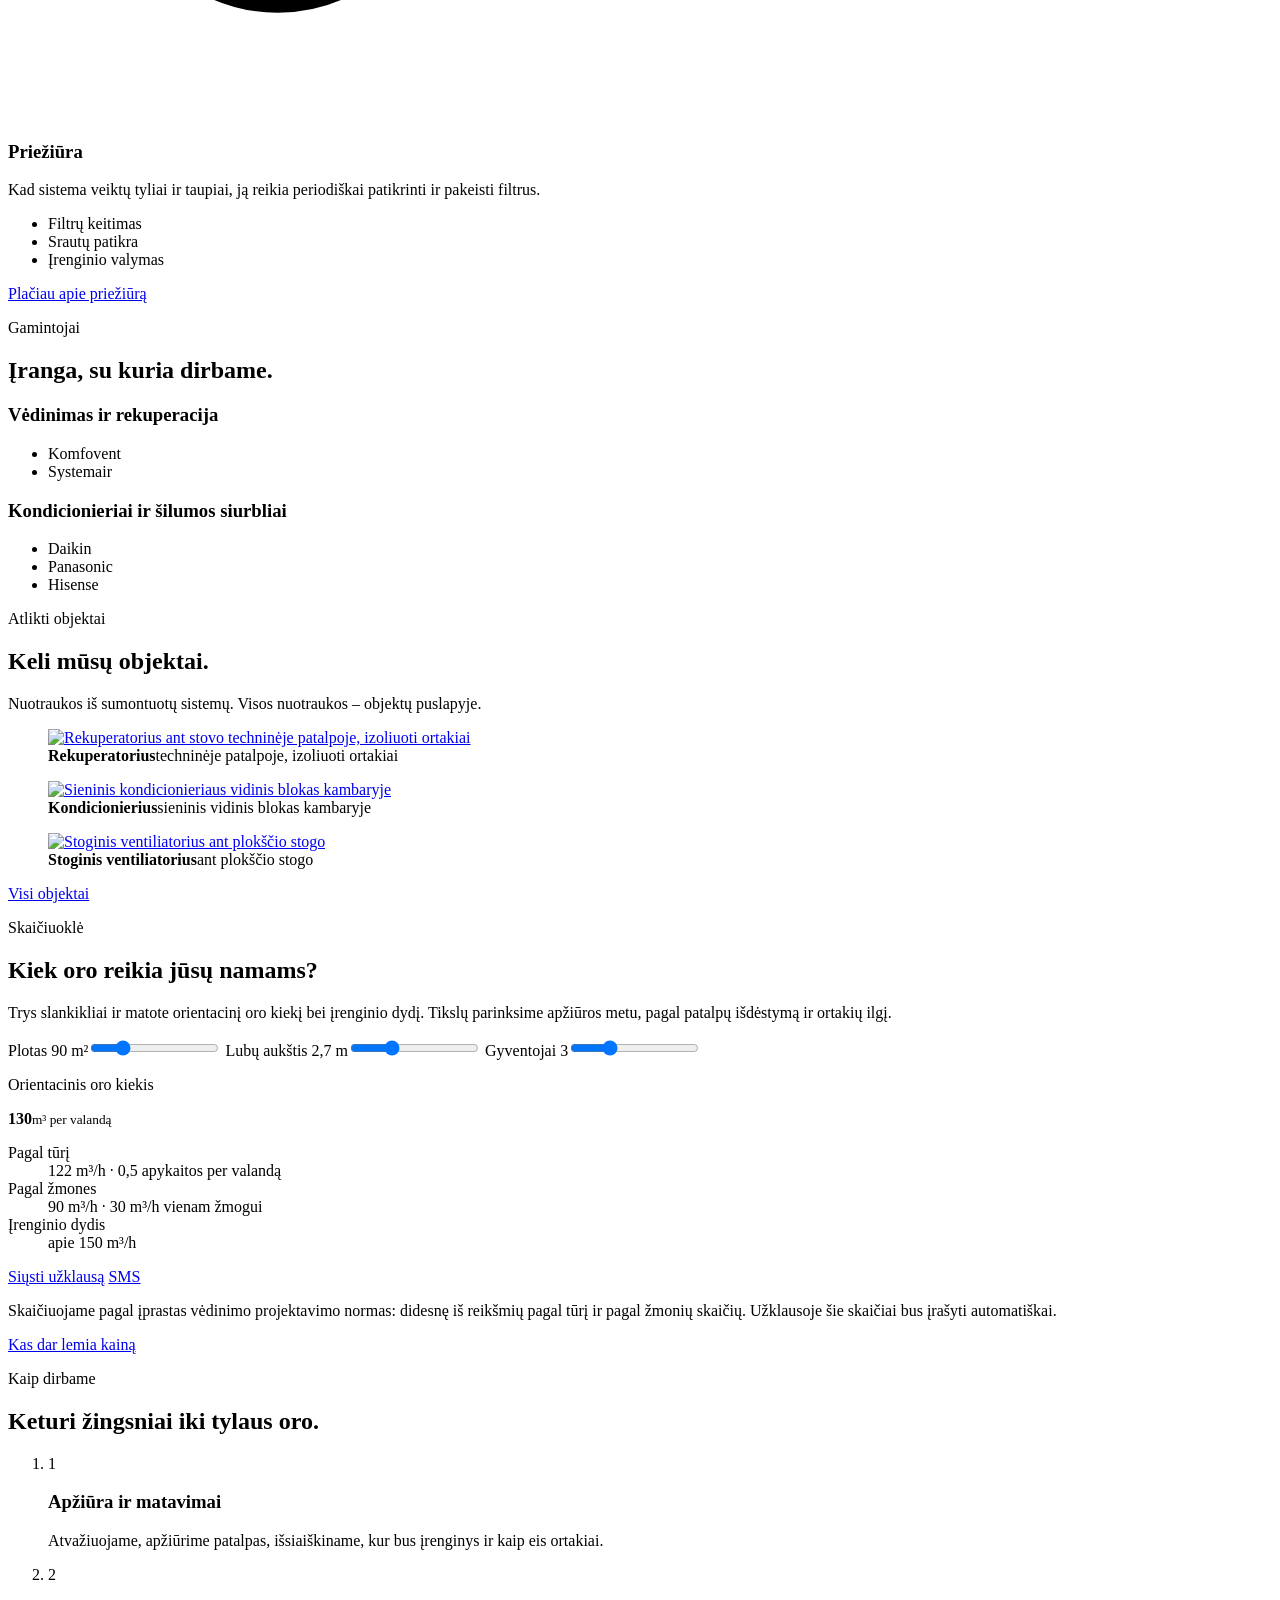
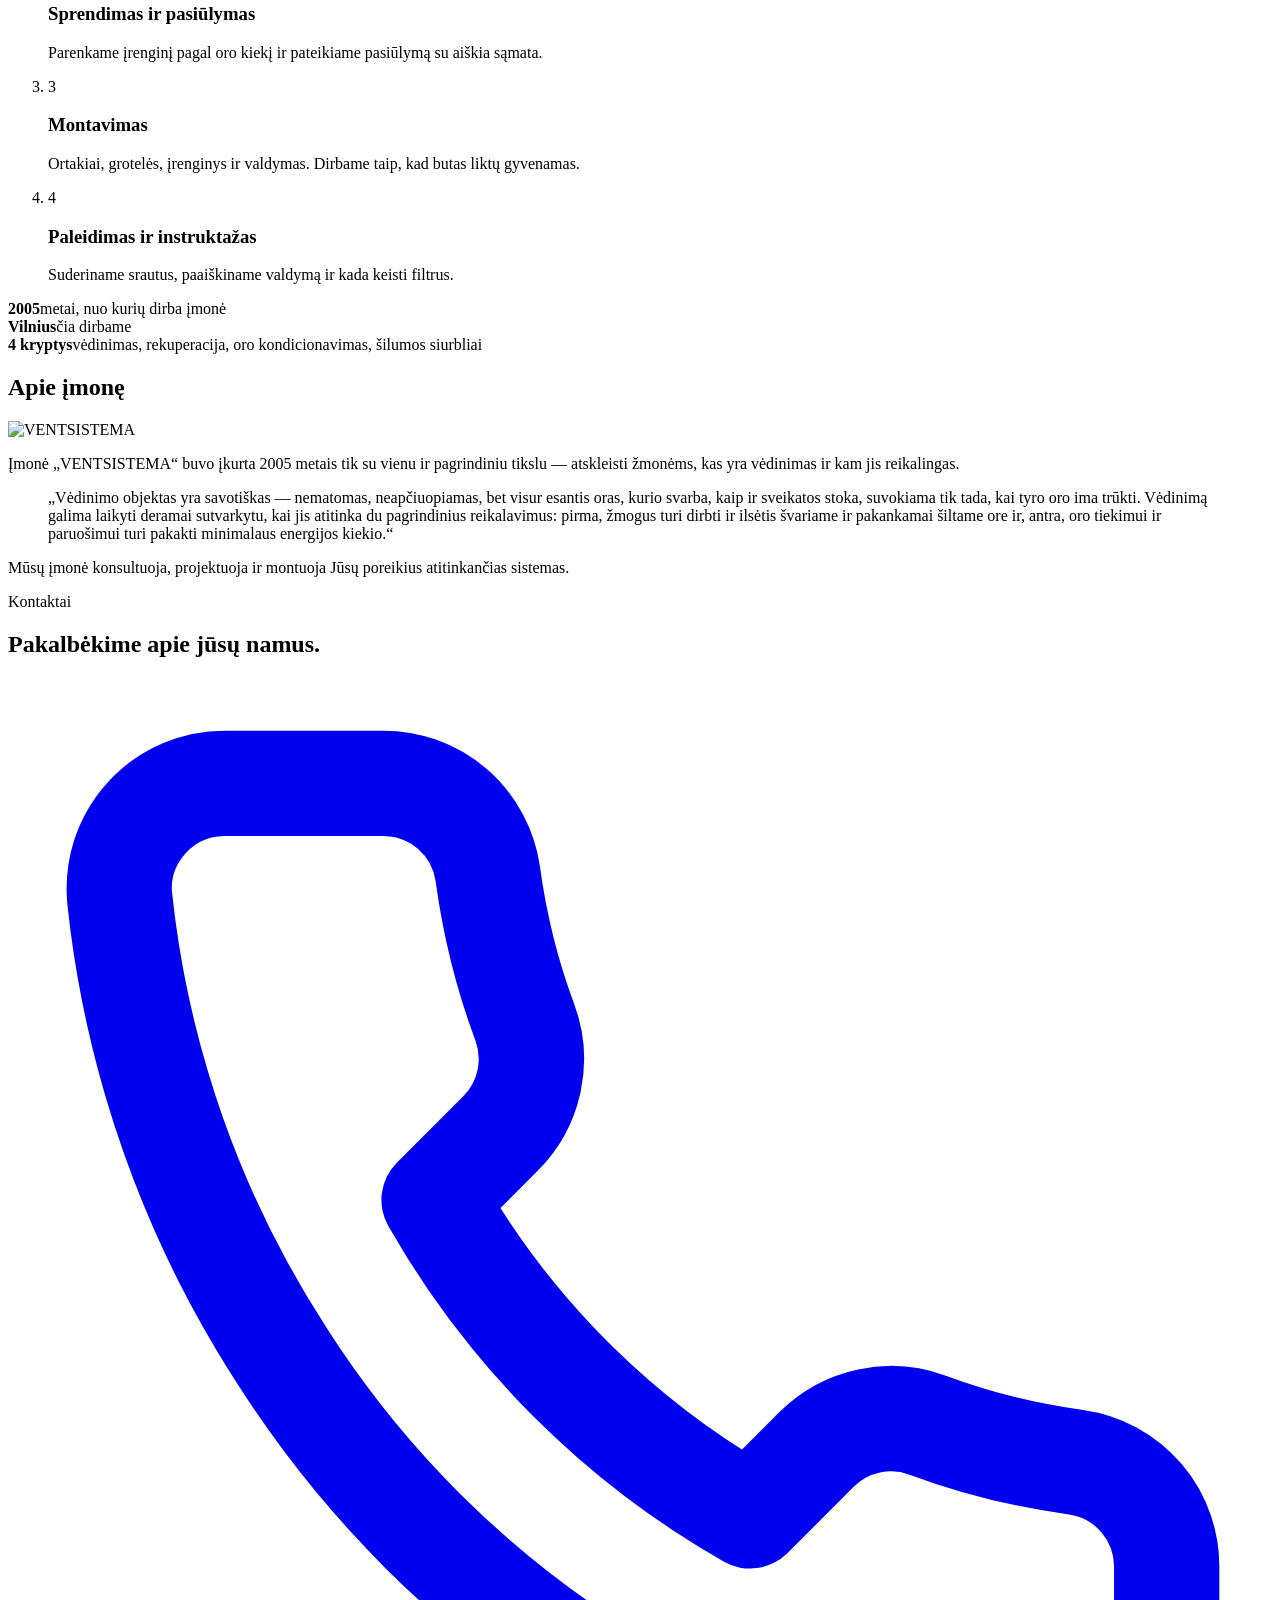
==== commit 2166c33c: "Auditas: patikimos animacijos, tankesnis ritmas, lengvesnė pradžia Animacijos (skundas „veikia per k" ====
--- a/index.html
+++ b/index.html
@@ -5,7 +5,7 @@
 <meta name="viewport" content="width=device-width, initial-scale=1, viewport-fit=cover">
 <meta name="robots" content="noindex,nofollow">
 <title>Ventsistema. Vėdinimas ir rekuperacija Vilniuje</title>
-<meta name="description" content="IĮ Ventsistema: rekuperacinės vėdinimo sistemos, oro kondicionavimas ir šilumos siurbliai Vilniuje. Projektas, montavimas, paleidimas. Dirbame nuo 2005 m. Tel. +370 606 00670.">
+<meta name="description" content="IĮ Ventsistema: rekuperacinės vėdinimo sistemos, oro kondicionavimas ir šilumos siurbliai Vilniuje. Projektas, montavimas, paleidimas. Dirbame nuo 2005 m.">
 <link rel="canonical" href="https://vasilyanaptyp-oss.github.io/ventsistema-site/">
 <meta property="og:type" content="website">
 <meta property="og:locale" content="lt_LT">
@@ -13,7 +13,7 @@
 <meta property="og:title" content="Ventsistema. Vėdinimas ir rekuperacija Vilniuje">
 <meta property="og:description" content="IĮ Ventsistema: rekuperacinės vėdinimo sistemos, oro kondicionavimas ir šilumos siurbliai Vilniuje. Projektas, montavimas, paleidimas. Dirbame nuo 2005 m. Tel. +370 606 00670.">
 <meta property="og:url" content="https://vasilyanaptyp-oss.github.io/ventsistema-site/">
-<meta property="og:image" content="https://vasilyanaptyp-oss.github.io/ventsistema-site/img/og.png">
+<meta property="og:image" content="https://vasilyanaptyp-oss.github.io/ventsistema-site/img/og.jpg">
 <meta property="og:image:width" content="1200">
 <meta property="og:image:height" content="630">
 <meta name="theme-color" content="#0F2E36">
@@ -21,8 +21,11 @@
 <script type="importmap">{"imports":{"three":"/ventsistema-site/vendor/three/three.module.min.js"}}</script>
 <link rel="preload" href="/ventsistema-site/fonts/bricolage-latin.woff2" as="font" type="font/woff2" crossorigin>
 <link rel="preload" href="/ventsistema-site/fonts/bricolage-latin-ext.woff2" as="font" type="font/woff2" crossorigin>
+<link rel="preload" href="/ventsistema-site/fonts/onest-latin.woff2" as="font" type="font/woff2" crossorigin>
+<link rel="preload" href="/ventsistema-site/fonts/onest-latin-ext.woff2" as="font" type="font/woff2" crossorigin>
 <link rel="stylesheet" href="/ventsistema-site/css/site.css">
-<script type="application/ld+json">{"@context": "https://schema.org", "@type": "HVACBusiness", "@id": "https://vasilyanaptyp-oss.github.io/ventsistema-site/#imone", "name": "I.Į. VENTSISTEMA", "alternateName": "Ventsistema", "url": "https://vasilyanaptyp-oss.github.io/ventsistema-site/", "telephone": "+37060600670", "email": "uzelo.viktor@gmail.com", "foundingDate": "2005", "vatID": "LT100002989417", "identifier": {"@type": "PropertyValue", "propertyID": "Įmonės kodas", "value": "300085772"}, "address": {"@type": "PostalAddress", "addressLocality": "Vilnius", "addressCountry": "LT"}, "areaServed": {"@type": "City", "name": "Vilnius"}, "founder": {"@type": "Person", "name": "Viktor Uzelo"}, "image": "https://vasilyanaptyp-oss.github.io/ventsistema-site/img/og.png", "description": "Rekuperacinės vėdinimo sistemos, vėdinimas ir oro kondicionavimas Vilniuje: projektas, montavimas, paleidimas, priežiūra.", "knowsAbout": ["Rekuperacinės vėdinimo sistemos", "Vėdinimo sistemos", "Oro kondicionavimas", "Šilumos siurbliai", "Vėdinimo sistemų priežiūra"]}</script>
+<script>document.documentElement.classList.add("js");addEventListener("load",function(){if(!window.VSRV)document.documentElement.classList.remove("js")})</script>
+<script type="application/ld+json">{"@context": "https://schema.org", "@type": "HVACBusiness", "@id": "https://vasilyanaptyp-oss.github.io/ventsistema-site/#imone", "name": "I.Į. VENTSISTEMA", "alternateName": "Ventsistema", "url": "https://vasilyanaptyp-oss.github.io/ventsistema-site/", "telephone": "+37060600670", "email": "uzelo.viktor@gmail.com", "foundingDate": "2005", "vatID": "LT100002989417", "identifier": {"@type": "PropertyValue", "propertyID": "Įmonės kodas", "value": "300085772"}, "address": {"@type": "PostalAddress", "addressLocality": "Vilnius", "addressCountry": "LT"}, "areaServed": {"@type": "City", "name": "Vilnius"}, "founder": {"@type": "Person", "name": "Viktor Uzelo"}, "image": "https://vasilyanaptyp-oss.github.io/ventsistema-site/img/og.jpg", "description": "Rekuperacinės vėdinimo sistemos, vėdinimas ir oro kondicionavimas Vilniuje: projektas, montavimas, paleidimas, priežiūra.", "knowsAbout": ["Rekuperacinės vėdinimo sistemos", "Vėdinimo sistemos", "Oro kondicionavimas", "Šilumos siurbliai", "Vėdinimo sistemų priežiūra"]}</script>
 </head>
 <body>
 <a class="skip" href="#turinys">Pereiti prie turinio</a>
@@ -46,7 +49,7 @@
       <h1>Šviežias oras namuose be atvirų langų.</h1>
       <p class="sub">Rekuperacinės vėdinimo sistemos ir oro kondicionavimas Vilniuje: projektas, montavimas, paleidimas.</p>
     </div>
-    <div class="stage-box" id="stage-box">
+    <div class="stage-box has-still" id="stage-box">
       <svg class="fallback" viewBox="0 0 420 300" aria-hidden="true" focusable="false">
         <defs><marker id="ma" viewBox="0 0 10 10" refX="8" refY="5" markerWidth="5" markerHeight="5" orient="auto"><path d="M0 0 L10 5 L0 10 z" fill="#3FD9C2"/></marker><marker id="mb" viewBox="0 0 10 10" refX="8" refY="5" markerWidth="5" markerHeight="5" orient="auto"><path d="M0 0 L10 5 L0 10 z" fill="#FF7A59"/></marker></defs>
         <rect class="box" x="110" y="80" width="200" height="140" rx="14"/>
@@ -59,6 +62,7 @@
         <text class="lbl" x="20" y="208">lauk</text>
         <text class="lbl" x="176" y="240">šilumokaitis</text>
       </svg>
+      <picture><source media="(min-width:900px)" srcset="/ventsistema-site/img/rekuperatorius-3d-pc.webp" width="1284" height="984"><img class="still" src="/ventsistema-site/img/rekuperatorius-3d-tel.webp" width="700" height="528" alt="" fetchpriority="high" decoding="async"></picture>
     </div>
     <div class="hero-bot">
       <p class="legend"><span><i style="background:#3FD9C2"></i>šviežias oras</span><span><i style="background:#FFC98A"></i>sušildytas</span><span><i style="background:#FF7A59"></i>panaudotas oras</span></p>
@@ -184,15 +188,15 @@
     <p class="sec-sub rv">Nuotraukos iš sumontuotų sistemų. Visos nuotraukos – objektų puslapyje.</p>
     <div class="objs">
       <figure class="obj rv" style="--i:0">
-        <a class="obj-frame" href="/ventsistema-site/objektai/" aria-label="Visi objektai"><img src="/ventsistema-site/img/objektai/1000009540-s.jpg" srcset="/ventsistema-site/img/objektai/1000009540-s.jpg 600w, /ventsistema-site/img/objektai/1000009540.jpg 1200w" sizes="(min-width:760px) 33vw, 100vw" width="600" height="800" alt="Rekuperatorius ant stovo techninėje patalpoje, izoliuoti ortakiai" loading="lazy" decoding="async"></a>
+        <a class="obj-frame" href="/ventsistema-site/objektai/" aria-label="Visi objektai"><picture><source type="image/webp" srcset="/ventsistema-site/img/objektai/1000009540-s.webp 600w, /ventsistema-site/img/objektai/1000009540-m.webp 900w, /ventsistema-site/img/objektai/1000009540.webp 1200w" sizes="(min-width:1180px) 370px, (min-width:760px) 31vw, calc(100vw - 40px)"><img src="/ventsistema-site/img/objektai/1000009540-s.jpg" srcset="/ventsistema-site/img/objektai/1000009540-s.jpg 600w, /ventsistema-site/img/objektai/1000009540.jpg 1200w" sizes="(min-width:1180px) 370px, (min-width:760px) 31vw, calc(100vw - 40px)" width="600" height="800" alt="Rekuperatorius ant stovo techninėje patalpoje, izoliuoti ortakiai" loading="lazy" decoding="async"></picture></a>
         <figcaption><b>Rekuperatorius</b><span>techninėje patalpoje, izoliuoti ortakiai</span></figcaption>
       </figure>
       <figure class="obj rv" style="--i:1">
-        <a class="obj-frame" href="/ventsistema-site/objektai/" aria-label="Visi objektai"><img src="/ventsistema-site/img/objektai/1000013157-s.jpg" srcset="/ventsistema-site/img/objektai/1000013157-s.jpg 800w, /ventsistema-site/img/objektai/1000013157.jpg 1600w" sizes="(min-width:760px) 33vw, 100vw" width="800" height="600" alt="Sieninis kondicionieriaus vidinis blokas kambaryje" loading="lazy" decoding="async"></a>
+        <a class="obj-frame" href="/ventsistema-site/objektai/" aria-label="Visi objektai"><picture><source type="image/webp" srcset="/ventsistema-site/img/objektai/1000013157-s.webp 800w, /ventsistema-site/img/objektai/1000013157-m.webp 1200w, /ventsistema-site/img/objektai/1000013157.webp 1600w" sizes="(min-width:1180px) 370px, (min-width:760px) 31vw, calc(100vw - 40px)"><img src="/ventsistema-site/img/objektai/1000013157-s.jpg" srcset="/ventsistema-site/img/objektai/1000013157-s.jpg 800w, /ventsistema-site/img/objektai/1000013157.jpg 1600w" sizes="(min-width:1180px) 370px, (min-width:760px) 31vw, calc(100vw - 40px)" width="800" height="600" alt="Sieninis kondicionieriaus vidinis blokas kambaryje" loading="lazy" decoding="async"></picture></a>
         <figcaption><b>Kondicionierius</b><span>sieninis vidinis blokas kambaryje</span></figcaption>
       </figure>
       <figure class="obj rv" style="--i:2">
-        <a class="obj-frame" href="/ventsistema-site/objektai/" aria-label="Visi objektai"><img src="/ventsistema-site/img/objektai/1000013075-s.jpg" srcset="/ventsistema-site/img/objektai/1000013075-s.jpg 800w, /ventsistema-site/img/objektai/1000013075.jpg 1600w" sizes="(min-width:760px) 33vw, 100vw" width="800" height="450" alt="Stoginis ventiliatorius ant plokščio stogo" loading="lazy" decoding="async"></a>
+        <a class="obj-frame" href="/ventsistema-site/objektai/" aria-label="Visi objektai"><picture><source type="image/webp" srcset="/ventsistema-site/img/objektai/1000013075-s.webp 800w, /ventsistema-site/img/objektai/1000013075-m.webp 1200w, /ventsistema-site/img/objektai/1000013075.webp 1600w" sizes="(min-width:1180px) 370px, (min-width:760px) 31vw, calc(100vw - 40px)"><img src="/ventsistema-site/img/objektai/1000013075-s.jpg" srcset="/ventsistema-site/img/objektai/1000013075-s.jpg 800w, /ventsistema-site/img/objektai/1000013075.jpg 1600w" sizes="(min-width:1180px) 370px, (min-width:760px) 31vw, calc(100vw - 40px)" width="800" height="450" alt="Stoginis ventiliatorius ant plokščio stogo" loading="lazy" decoding="async"></picture></a>
         <figcaption><b>Stoginis ventiliatorius</b><span>ant plokščio stogo</span></figcaption>
       </figure>
     </div>
@@ -257,7 +261,7 @@
 
 <section class="section" id="apie">
   <div class="wrap">
-    <p class="eyebrow dark rv">Apie įmonę</p>
+    <h2 class="eyebrow dark rv">Apie įmonę</h2>
     <div class="apie rv">
       <img class="apie-logo" src="/ventsistema-site/img/logo-ventsistema.svg" alt="VENTSISTEMA" width="332" height="32" loading="lazy">
       <p class="apie-lead">Įmonė „VENTSISTEMA“ buvo įkurta 2005 metais tik su vienu ir pagrindiniu tikslu — atskleisti žmonėms, kas yra vėdinimas ir kam jis reikalingas.</p>
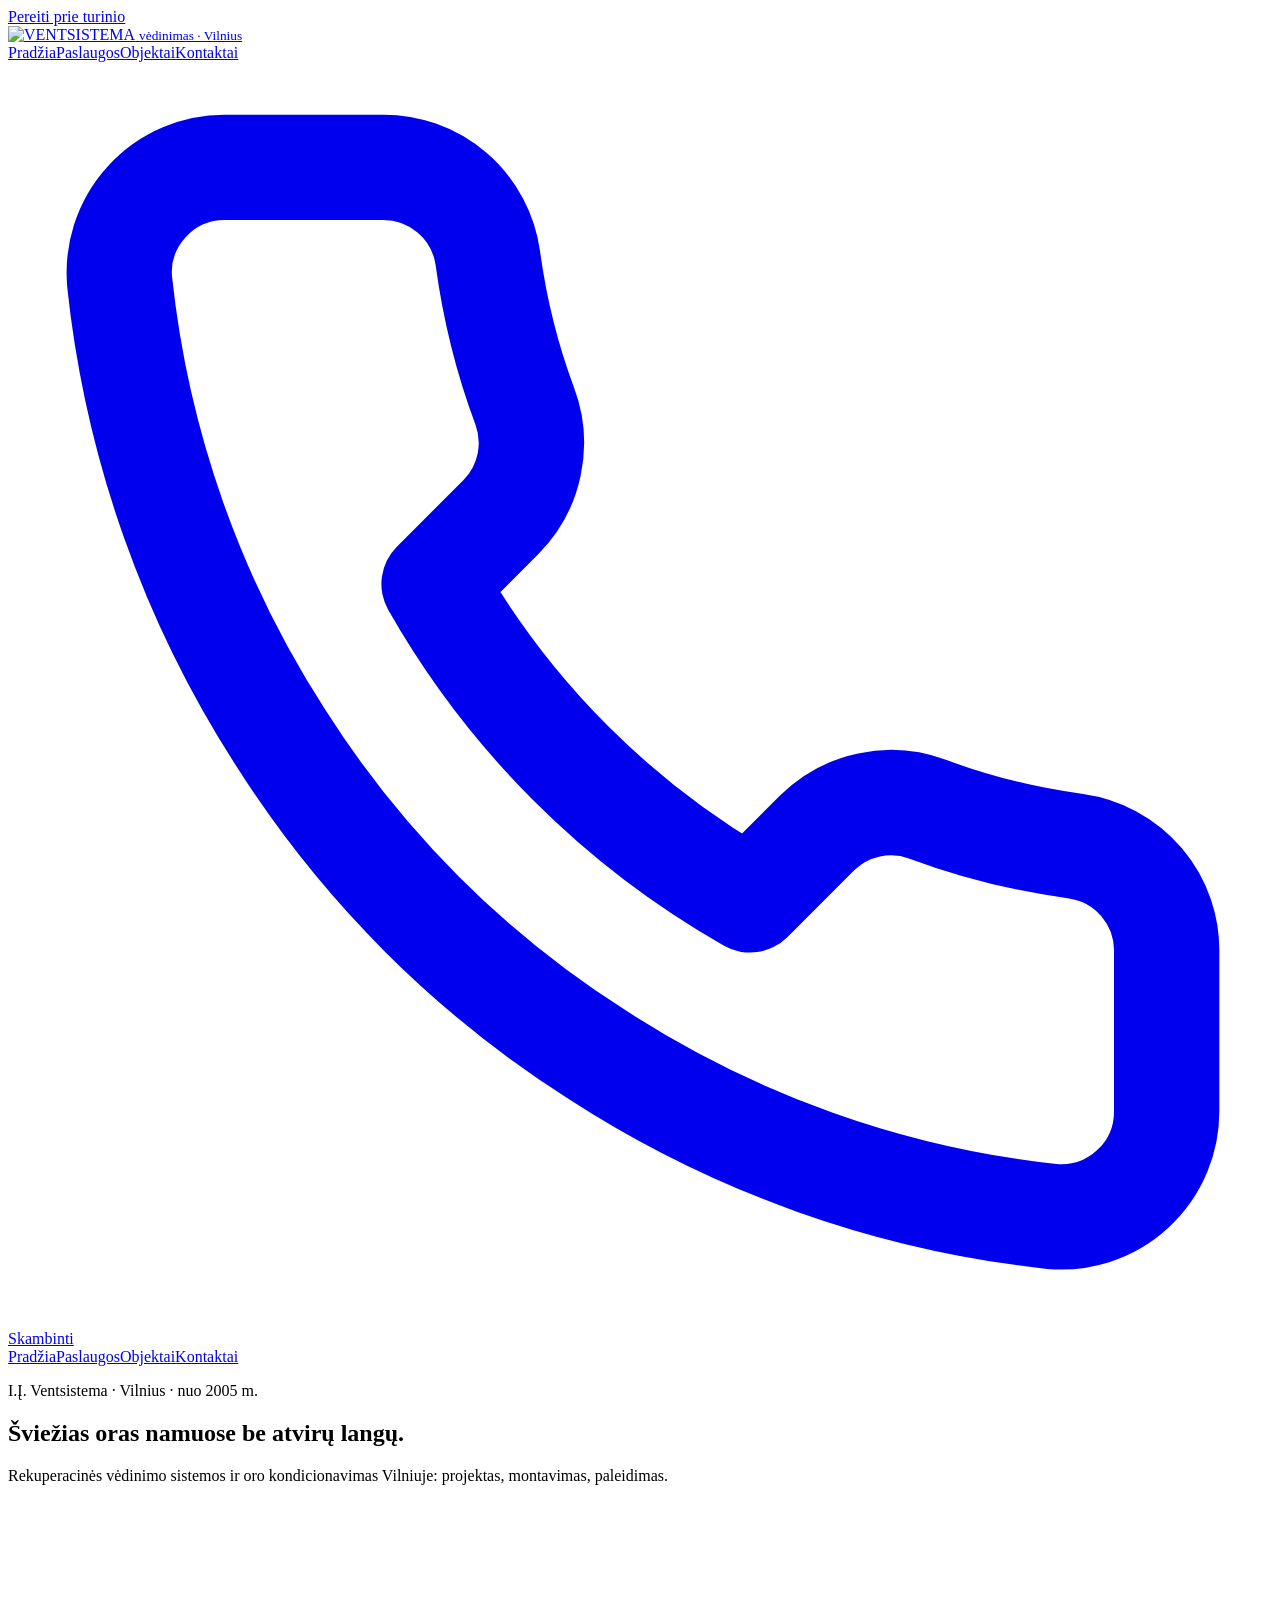
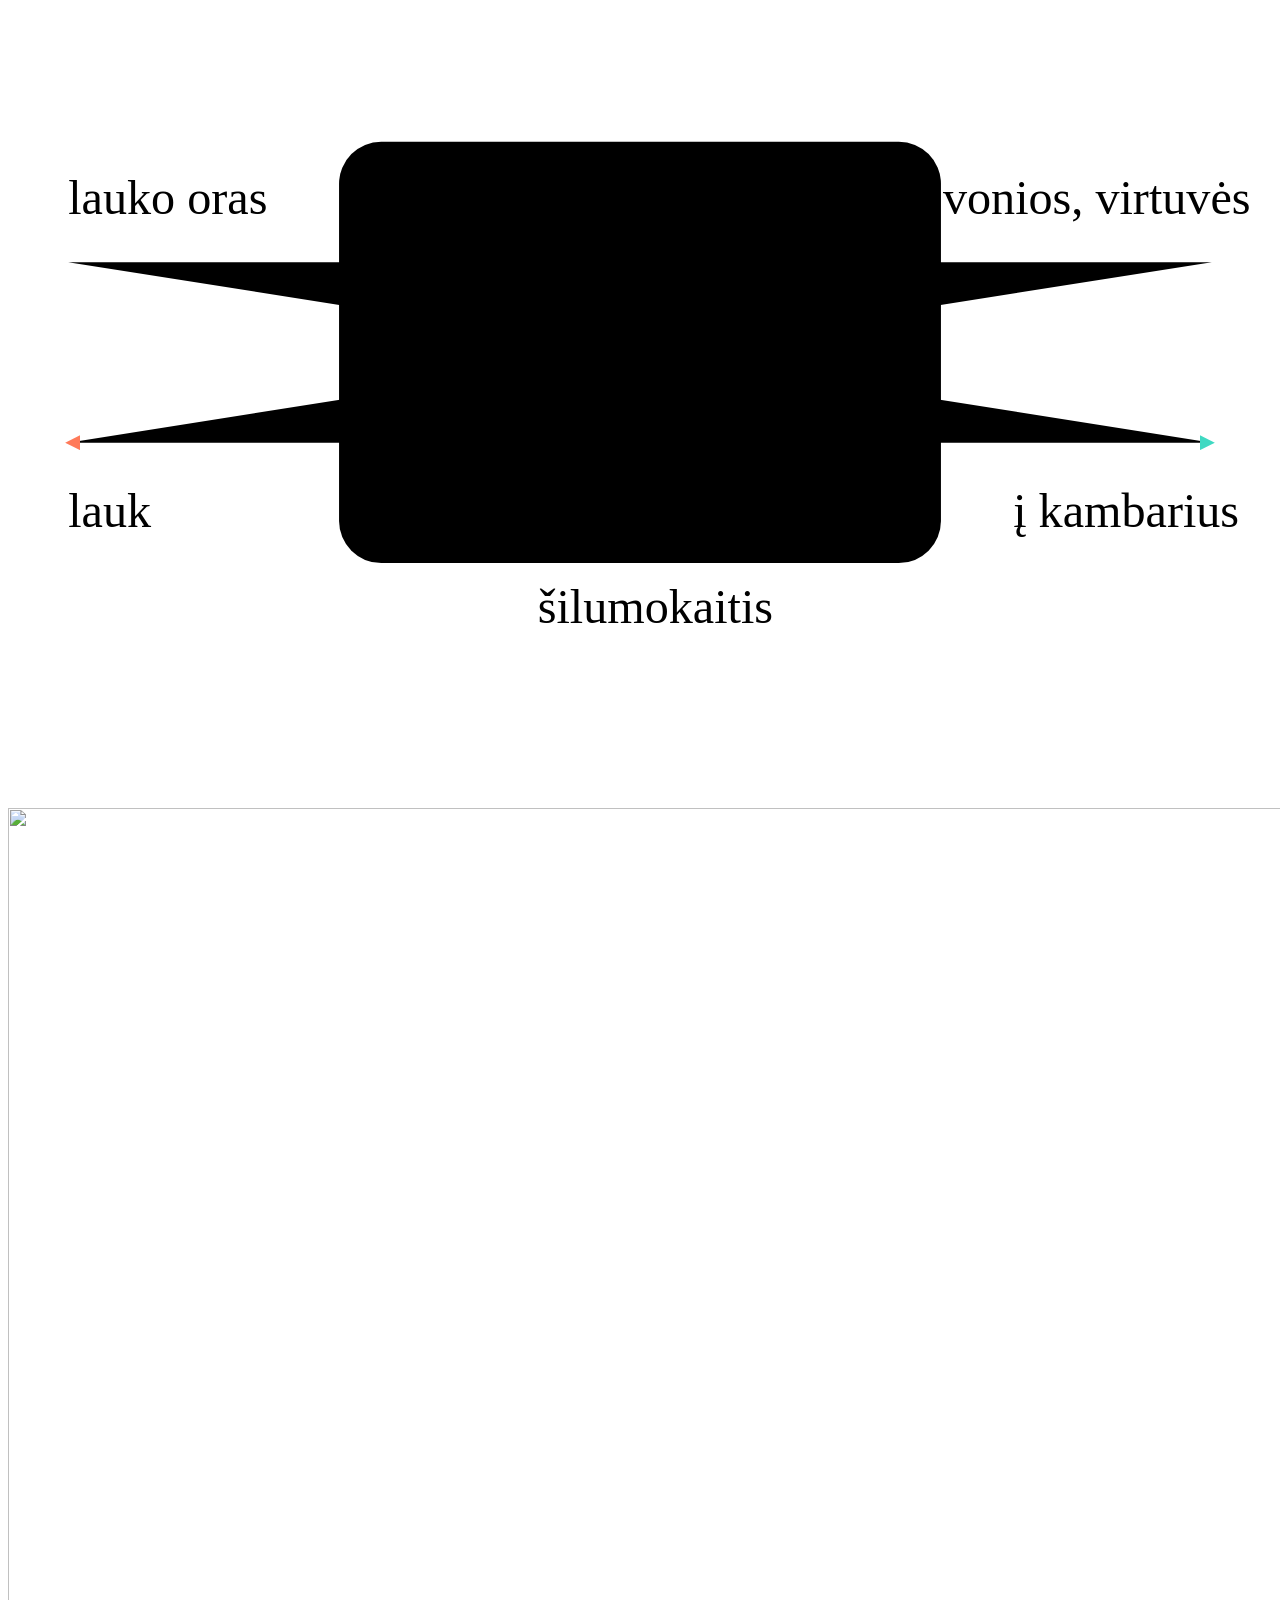
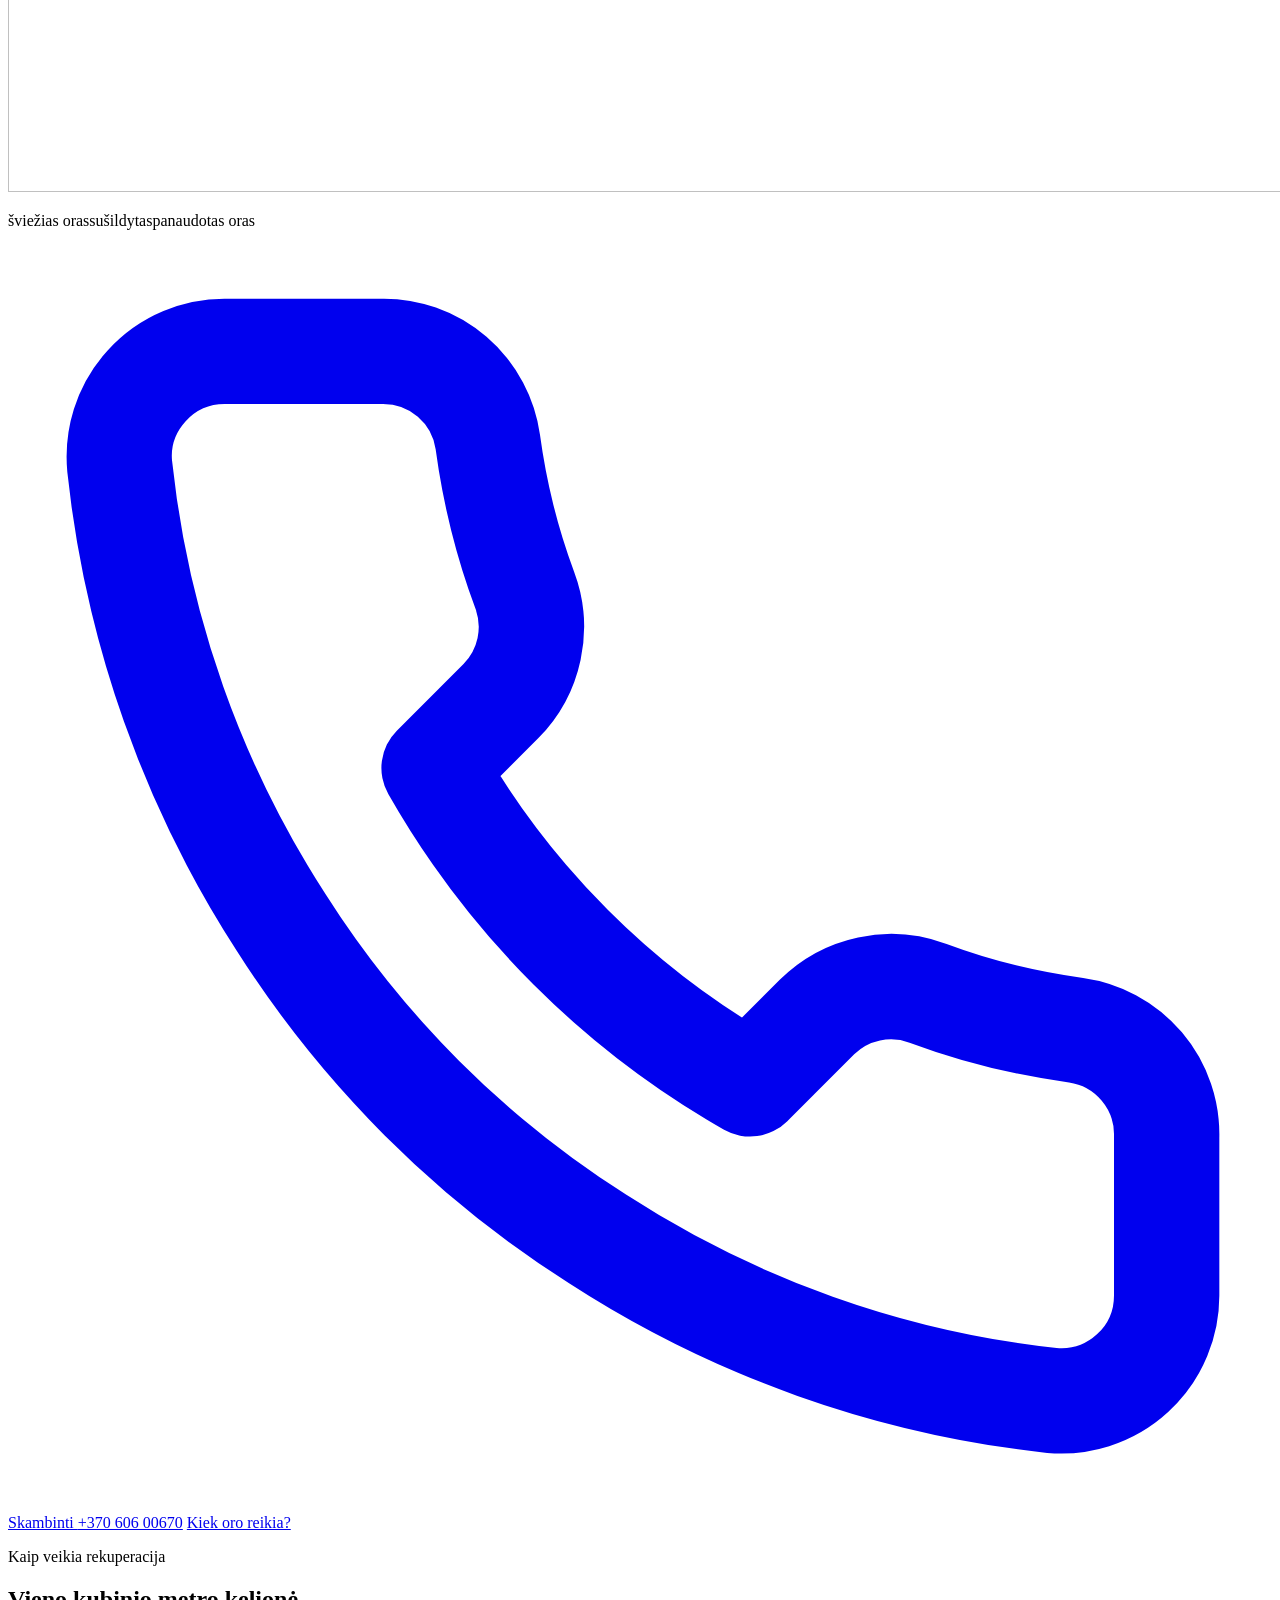
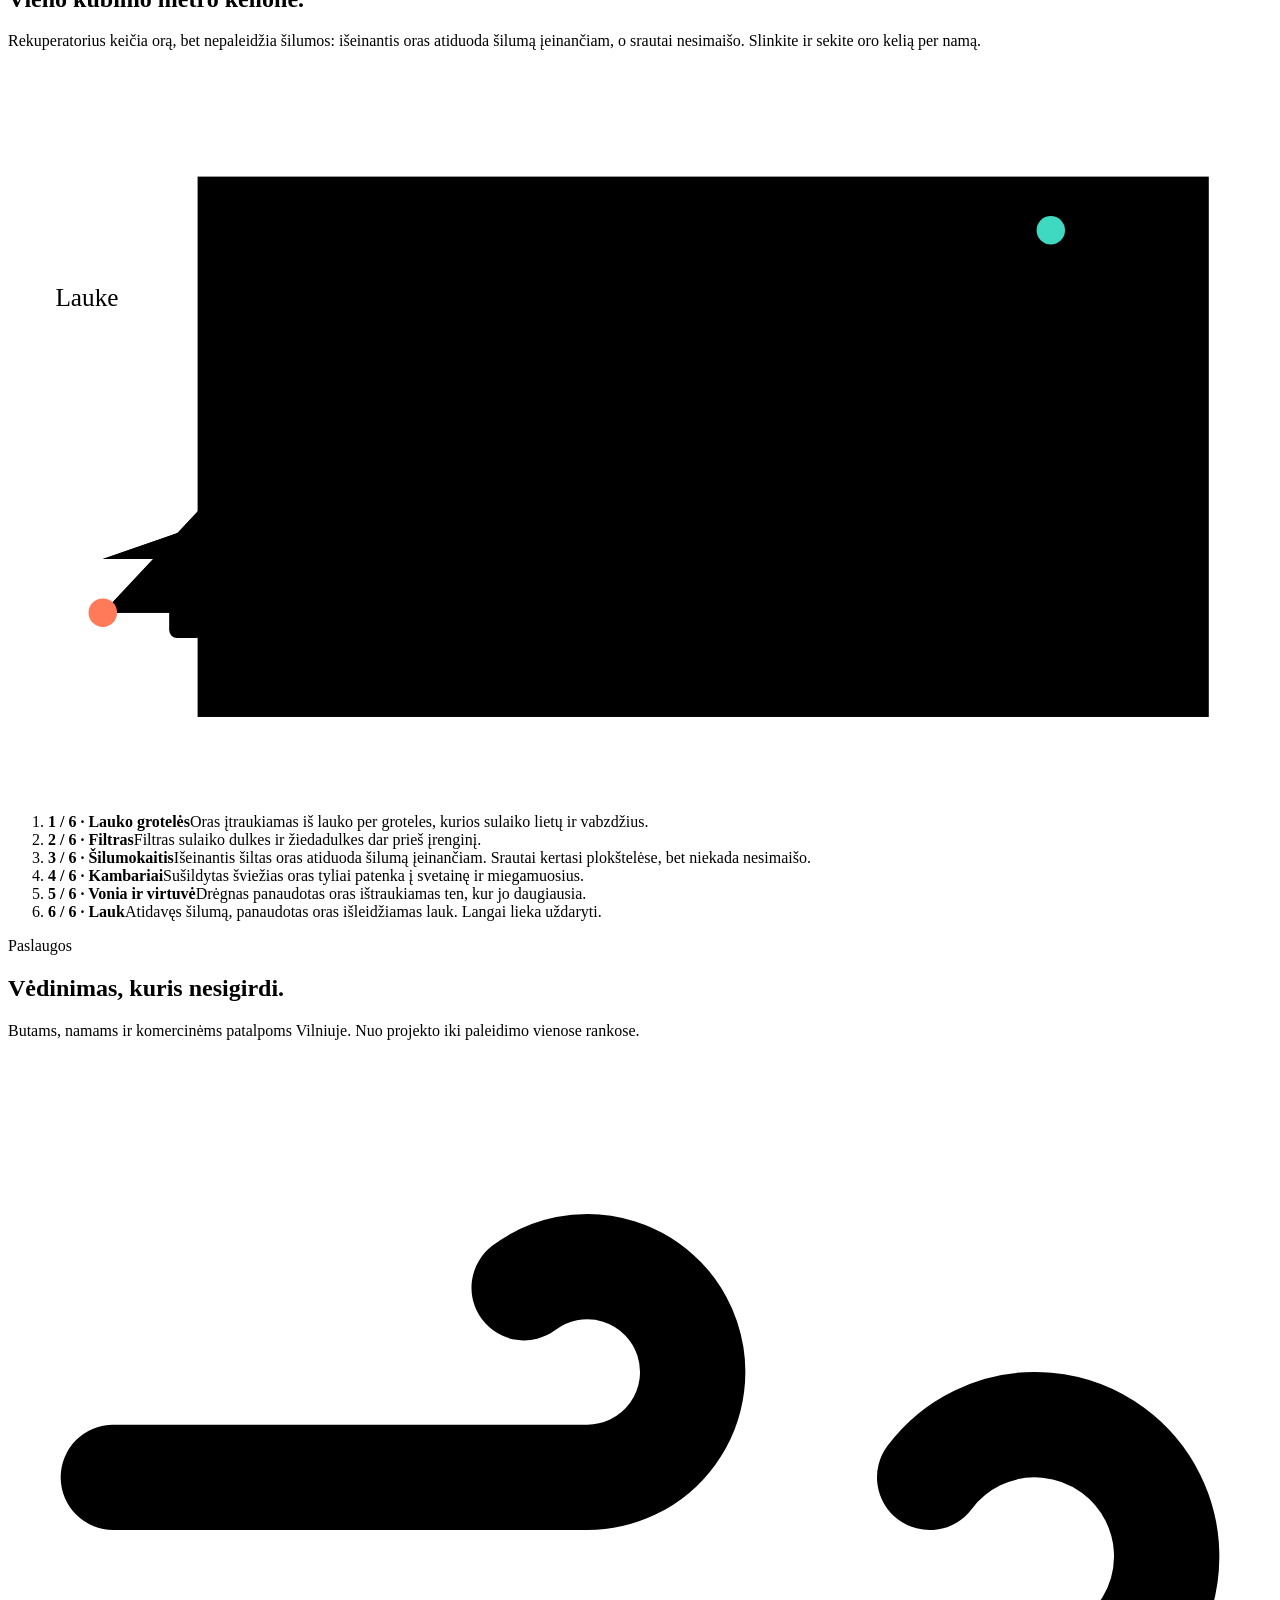
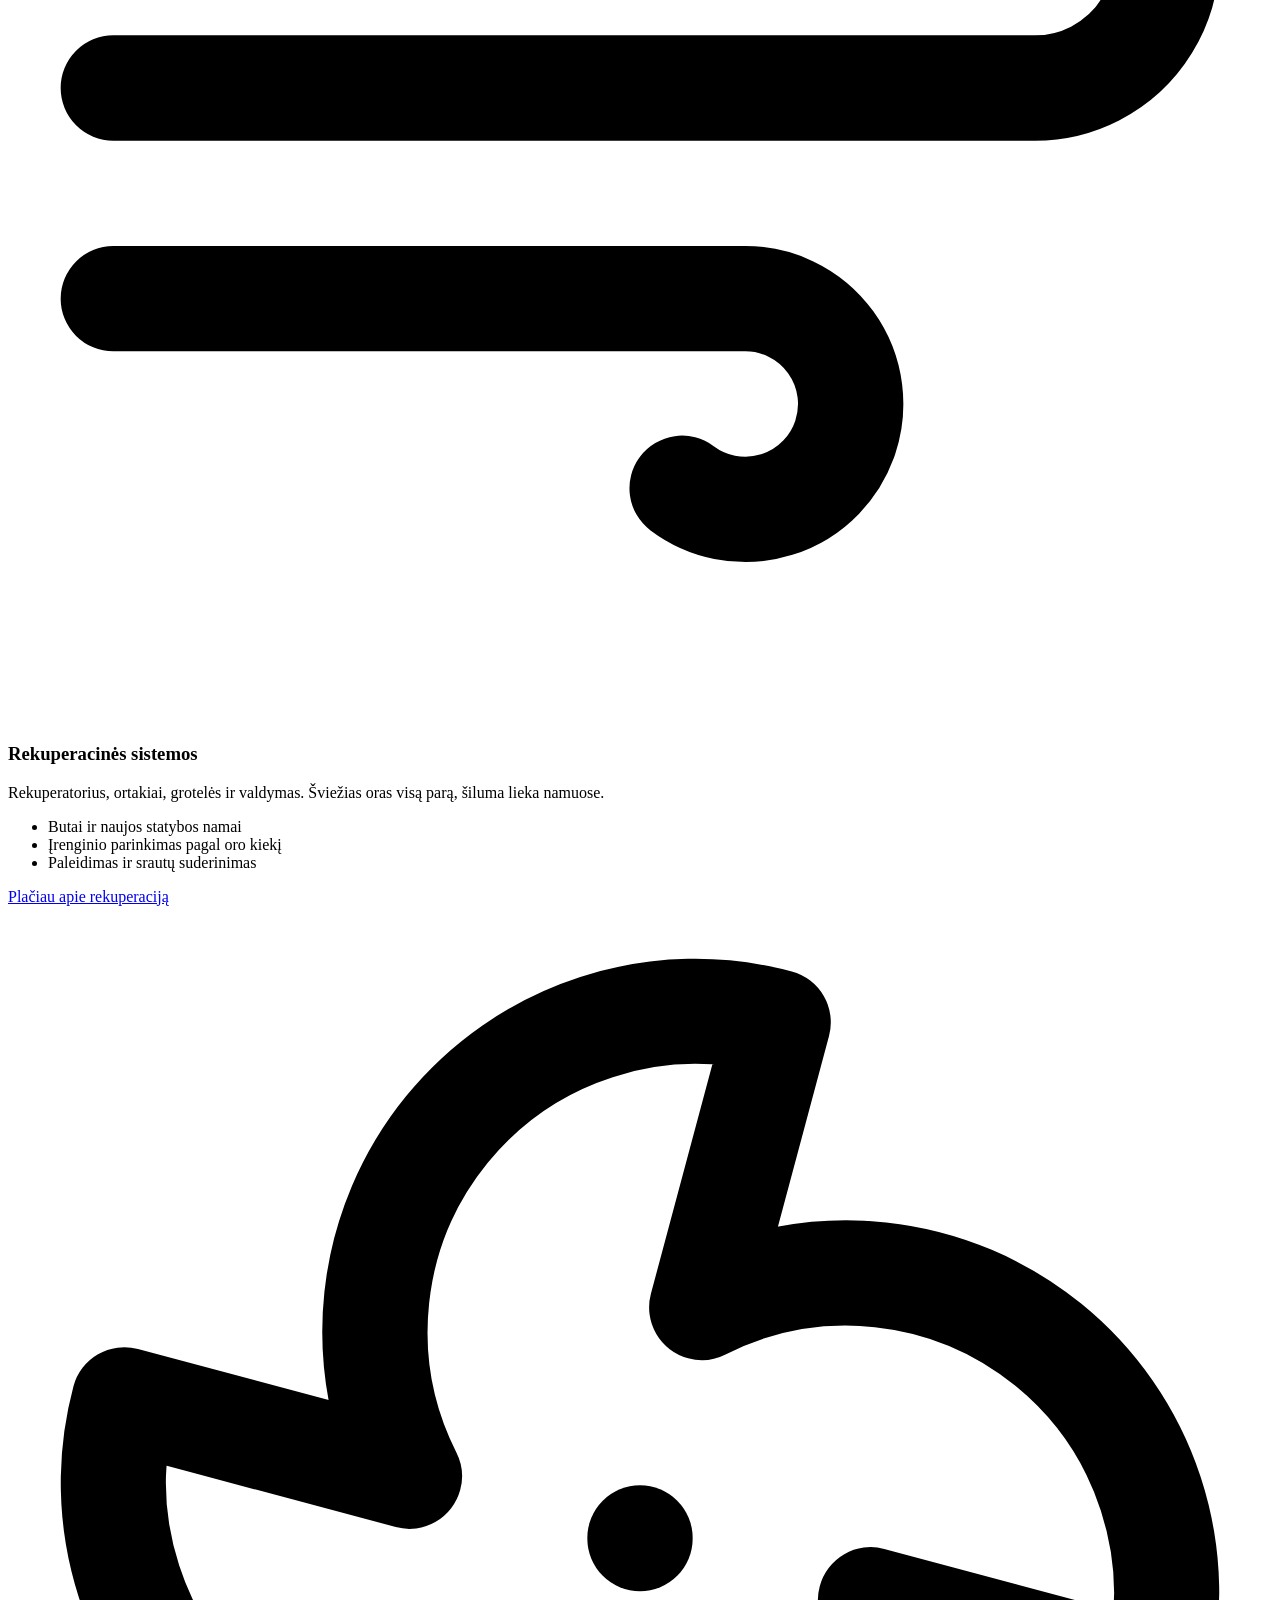
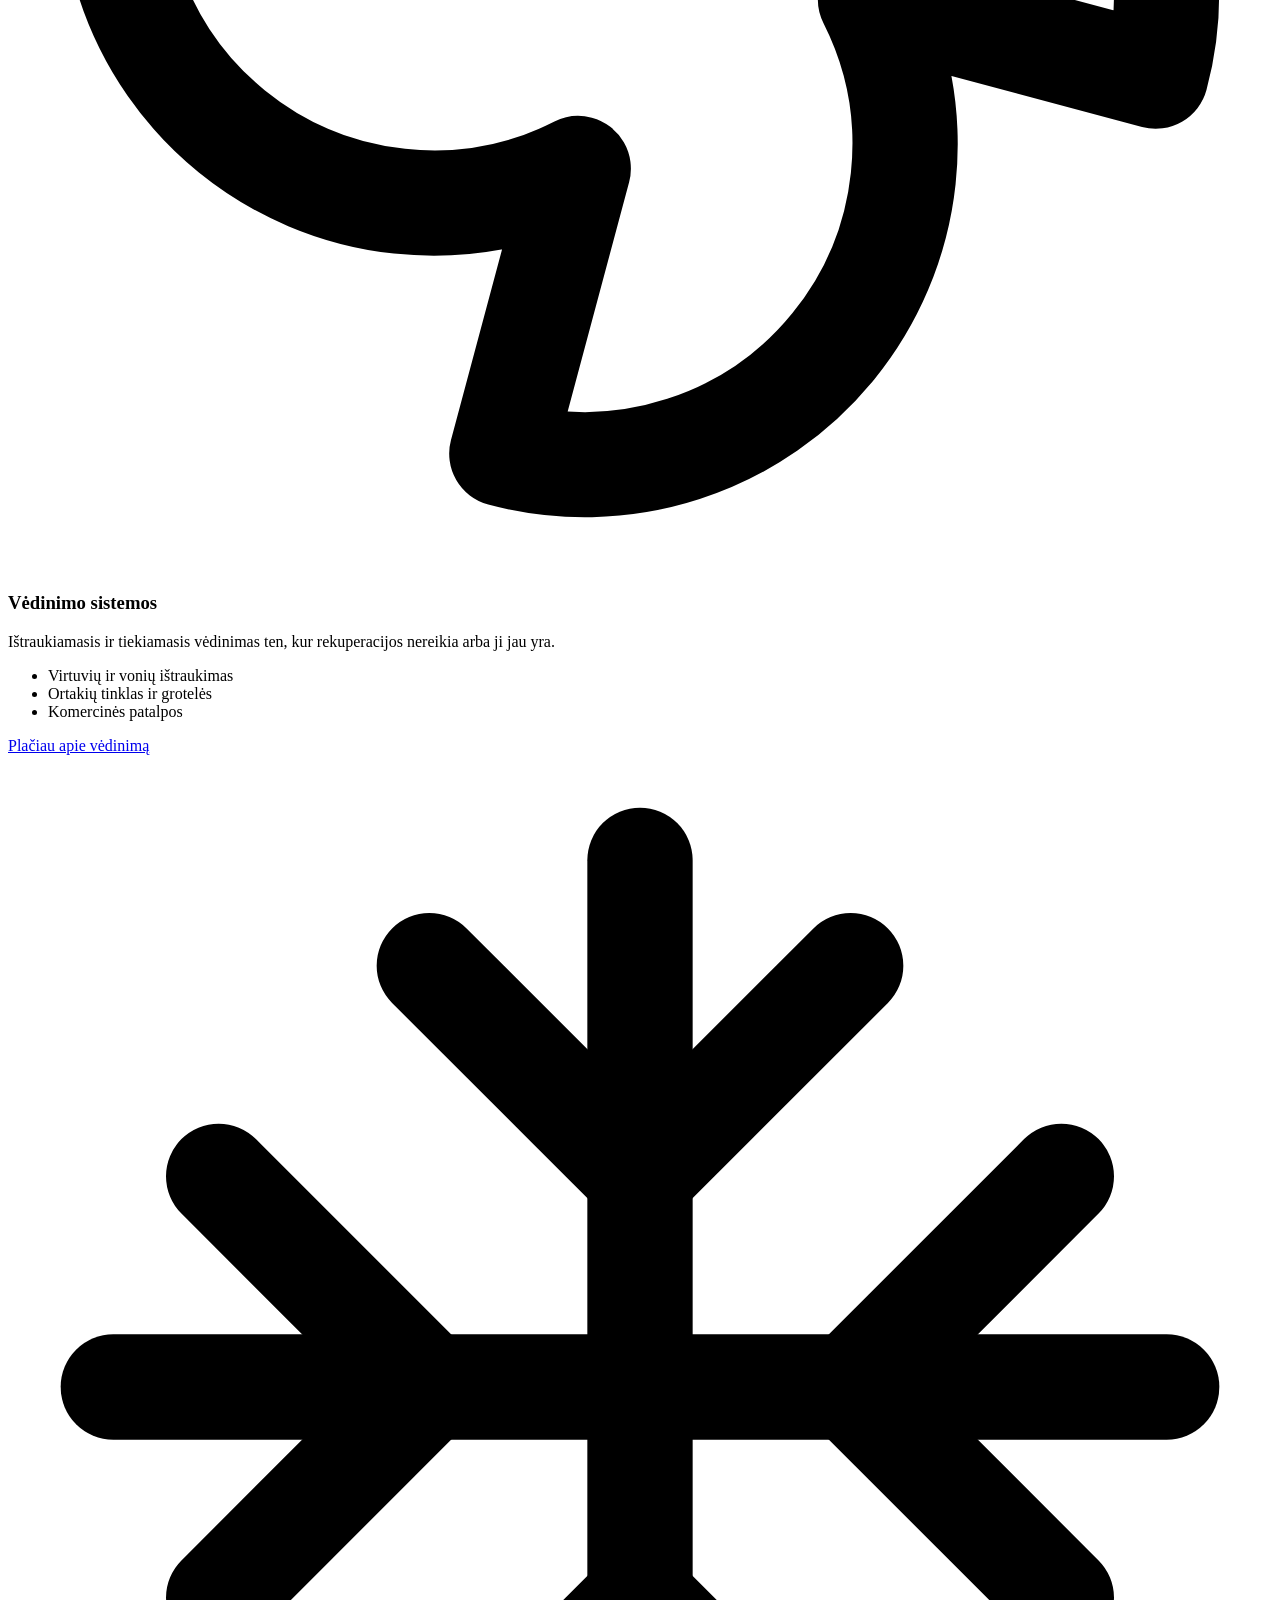
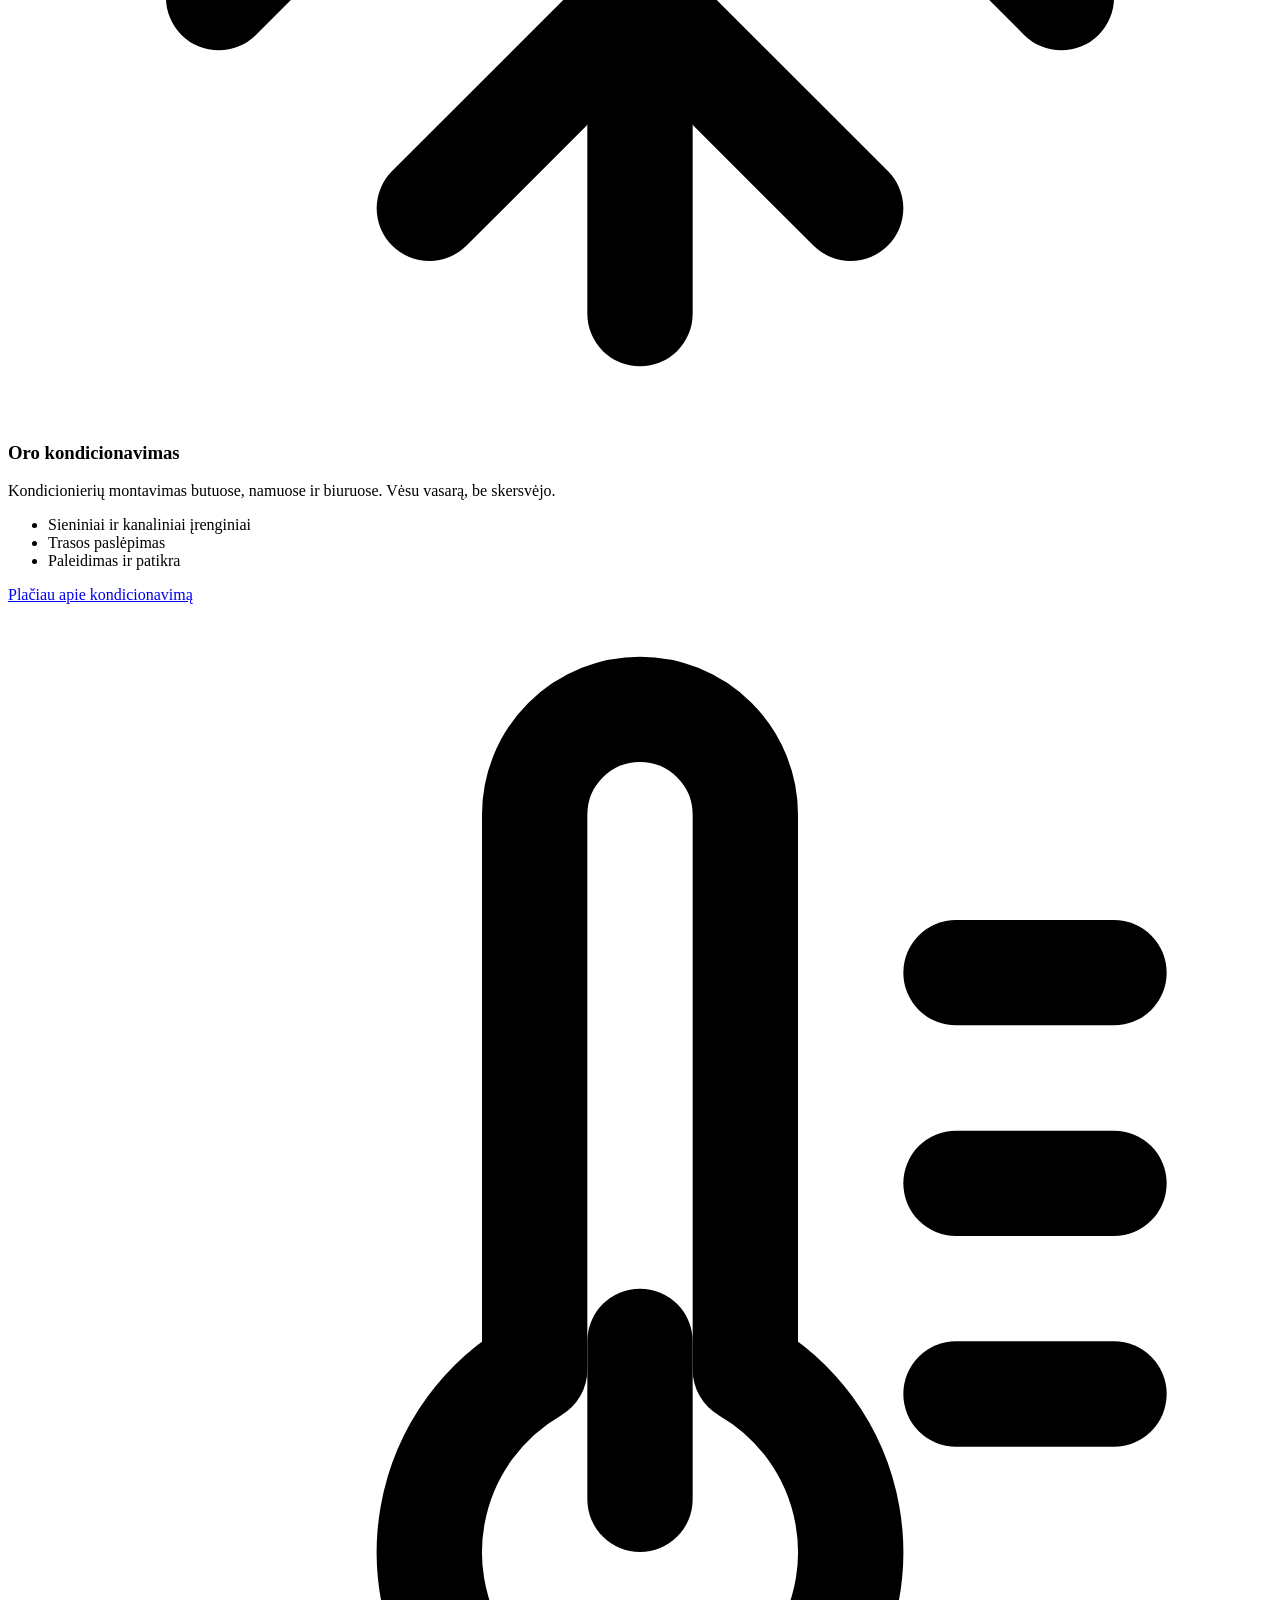
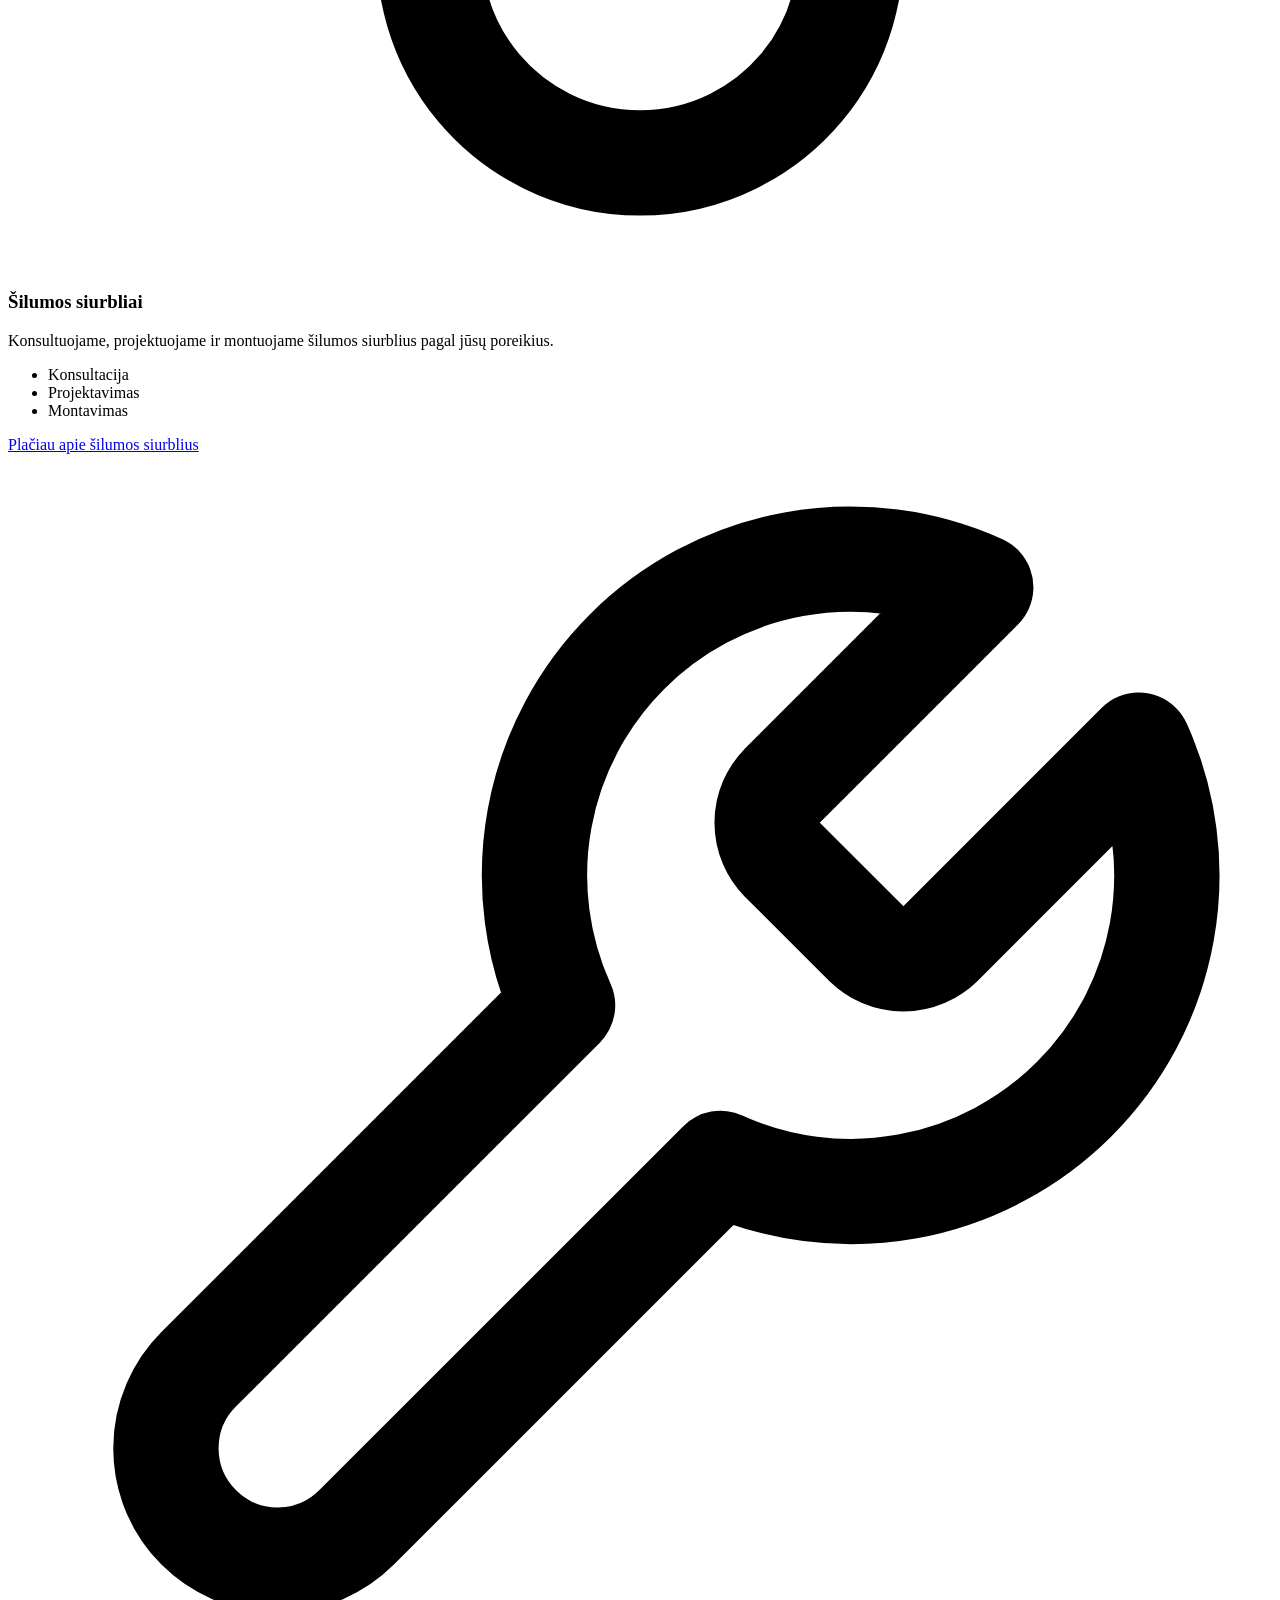
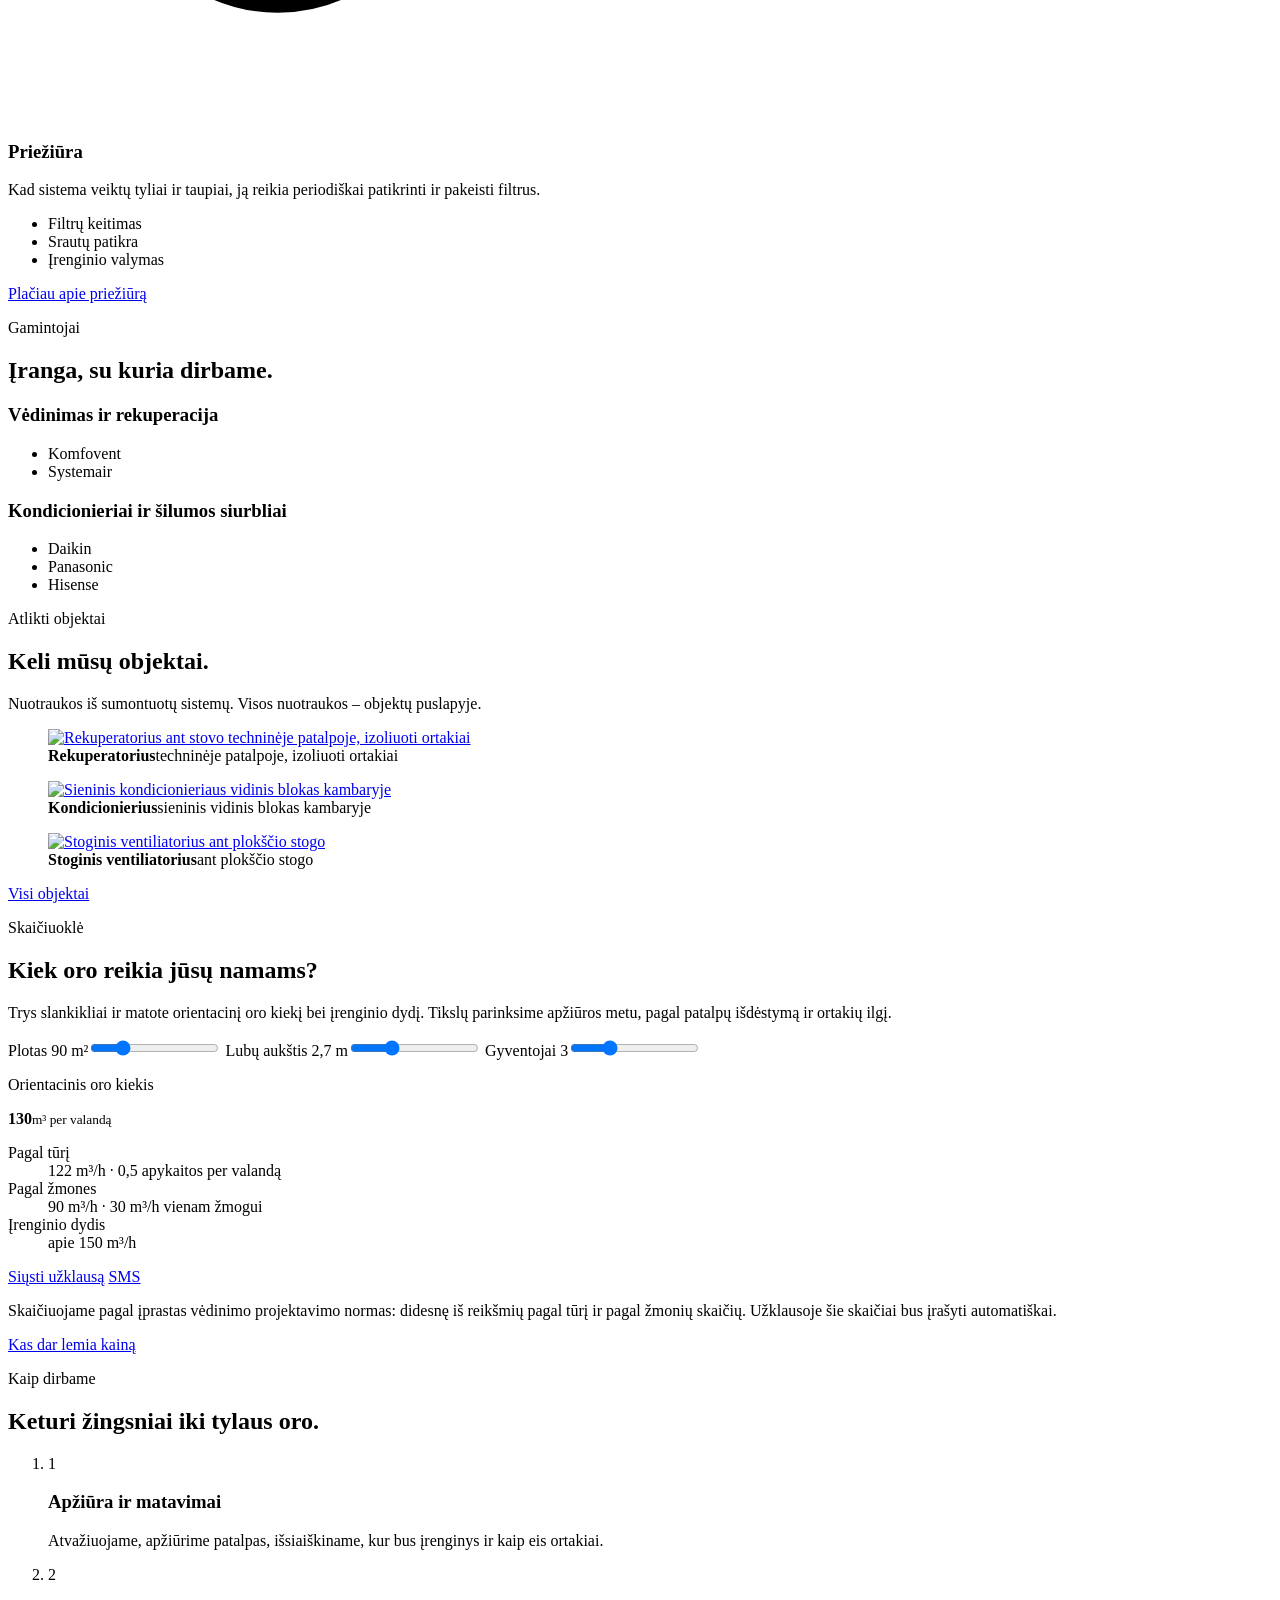
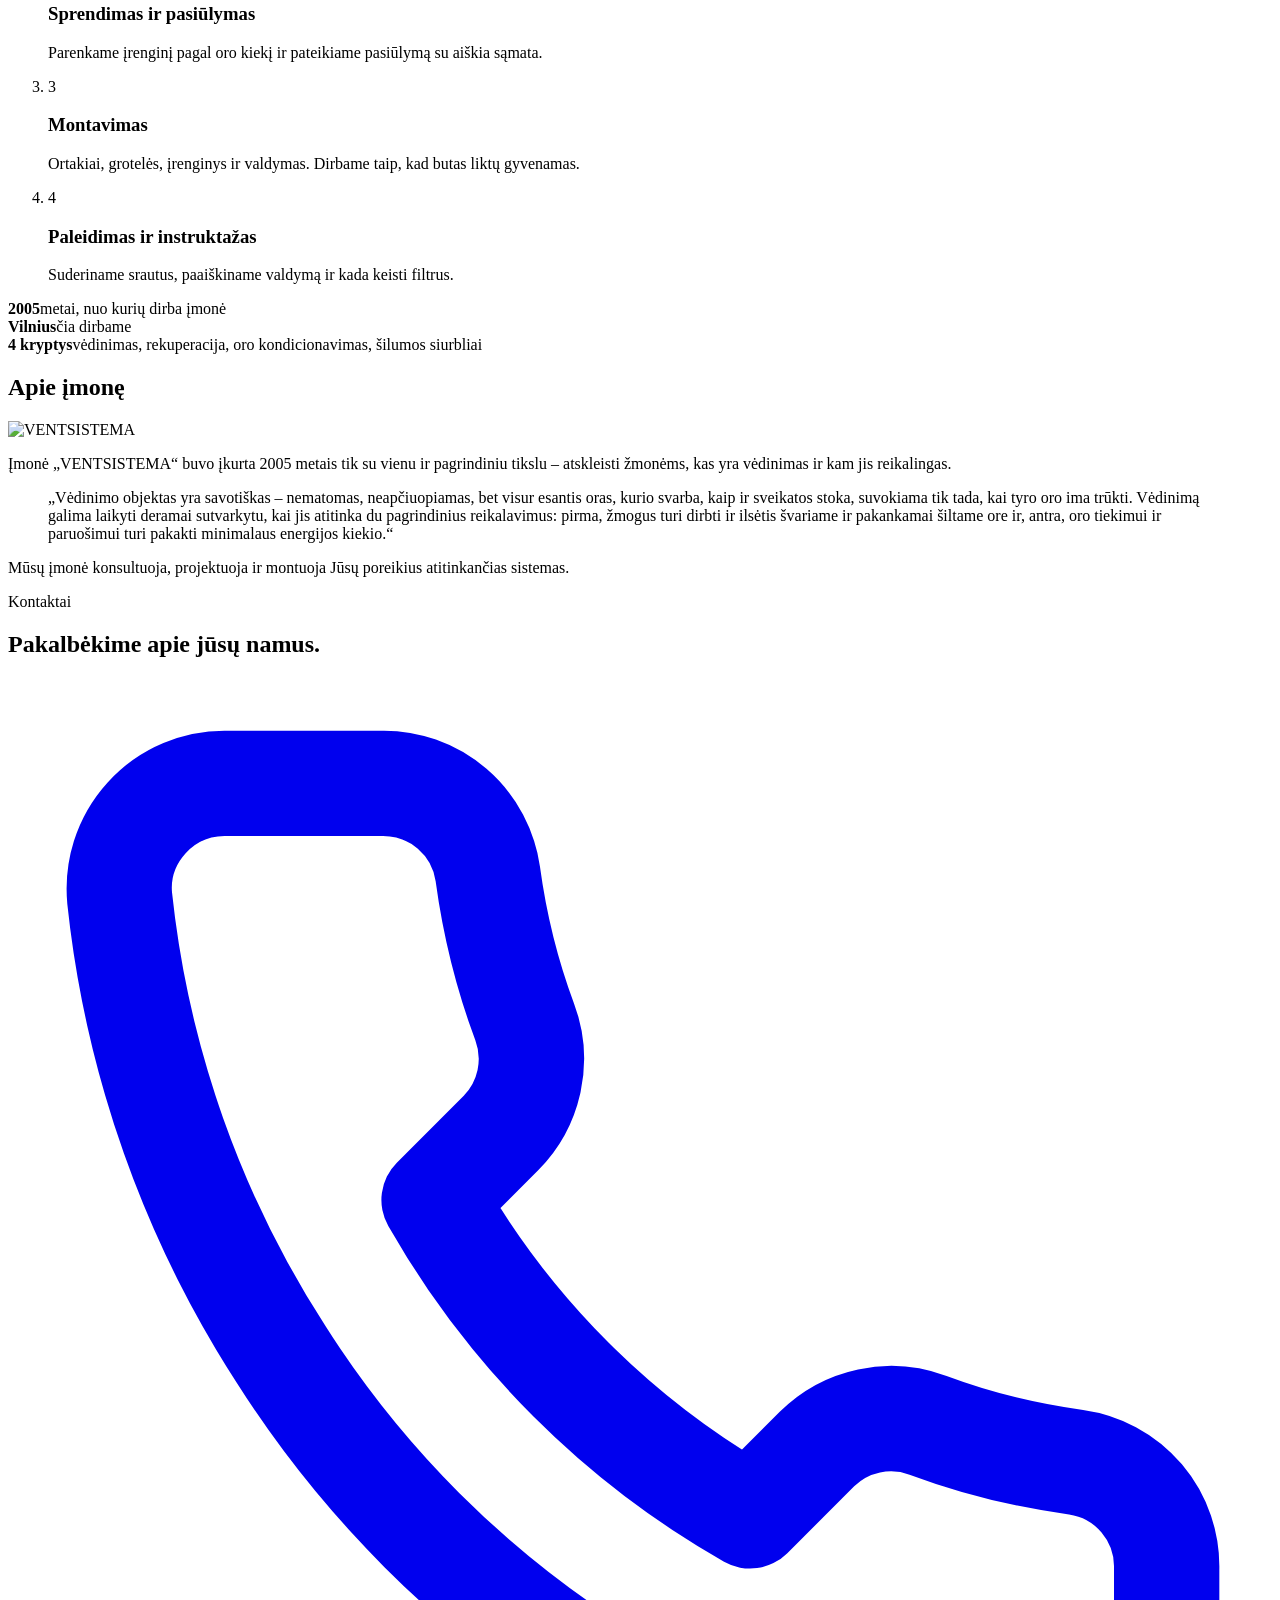
==== commit b03eb00e: "Auditas-2: 320 px (mygtukai, meniu), fokuso kontrastas, antraščių hierarchija, title/description, I." ====
--- a/index.html
+++ b/index.html
@@ -5,25 +5,27 @@
 <meta name="viewport" content="width=device-width, initial-scale=1, viewport-fit=cover">
 <meta name="robots" content="noindex,nofollow">
 <title>Ventsistema. Vėdinimas ir rekuperacija Vilniuje</title>
-<meta name="description" content="IĮ Ventsistema: rekuperacinės vėdinimo sistemos, oro kondicionavimas ir šilumos siurbliai Vilniuje. Projektas, montavimas, paleidimas. Dirbame nuo 2005 m.">
+<meta name="description" content="I.Į. Ventsistema: rekuperacinės vėdinimo sistemos, oro kondicionavimas ir šilumos siurbliai Vilniuje. Projektas, montavimas, paleidimas. Dirbame nuo 2005 m.">
 <link rel="canonical" href="https://vasilyanaptyp-oss.github.io/ventsistema-site/">
 <meta property="og:type" content="website">
 <meta property="og:locale" content="lt_LT">
 <meta property="og:site_name" content="Ventsistema">
 <meta property="og:title" content="Ventsistema. Vėdinimas ir rekuperacija Vilniuje">
-<meta property="og:description" content="IĮ Ventsistema: rekuperacinės vėdinimo sistemos, oro kondicionavimas ir šilumos siurbliai Vilniuje. Projektas, montavimas, paleidimas. Dirbame nuo 2005 m. Tel. +370 606 00670.">
+<meta property="og:description" content="I.Į. Ventsistema: rekuperacinės vėdinimo sistemos, oro kondicionavimas ir šilumos siurbliai Vilniuje. Projektas, montavimas, paleidimas. Dirbame nuo 2005 m. Tel. +370 606 00670.">
 <meta property="og:url" content="https://vasilyanaptyp-oss.github.io/ventsistema-site/">
 <meta property="og:image" content="https://vasilyanaptyp-oss.github.io/ventsistema-site/img/og.jpg">
+<meta name="twitter:card" content="summary_large_image">
 <meta property="og:image:width" content="1200">
 <meta property="og:image:height" content="630">
 <meta name="theme-color" content="#0F2E36">
 <link rel="icon" href="/ventsistema-site/favicon.svg" type="image/svg+xml">
+<link rel="apple-touch-icon" href="/ventsistema-site/img/apple-touch-icon.png">
 <script type="importmap">{"imports":{"three":"/ventsistema-site/vendor/three/three.module.min.js"}}</script>
 <link rel="preload" href="/ventsistema-site/fonts/bricolage-latin.woff2" as="font" type="font/woff2" crossorigin>
 <link rel="preload" href="/ventsistema-site/fonts/bricolage-latin-ext.woff2" as="font" type="font/woff2" crossorigin>
 <link rel="preload" href="/ventsistema-site/fonts/onest-latin.woff2" as="font" type="font/woff2" crossorigin>
 <link rel="preload" href="/ventsistema-site/fonts/onest-latin-ext.woff2" as="font" type="font/woff2" crossorigin>
-<link rel="stylesheet" href="/ventsistema-site/css/site.css">
+<link rel="stylesheet" href="/ventsistema-site/css/site.css?v=2309e">
 <script>document.documentElement.classList.add("js");addEventListener("load",function(){if(!window.VSRV)document.documentElement.classList.remove("js")})</script>
 <script type="application/ld+json">{"@context": "https://schema.org", "@type": "HVACBusiness", "@id": "https://vasilyanaptyp-oss.github.io/ventsistema-site/#imone", "name": "I.Į. VENTSISTEMA", "alternateName": "Ventsistema", "url": "https://vasilyanaptyp-oss.github.io/ventsistema-site/", "telephone": "+37060600670", "email": "uzelo.viktor@gmail.com", "foundingDate": "2005", "vatID": "LT100002989417", "identifier": {"@type": "PropertyValue", "propertyID": "Įmonės kodas", "value": "300085772"}, "address": {"@type": "PostalAddress", "addressLocality": "Vilnius", "addressCountry": "LT"}, "areaServed": {"@type": "City", "name": "Vilnius"}, "founder": {"@type": "Person", "name": "Viktor Uzelo"}, "image": "https://vasilyanaptyp-oss.github.io/ventsistema-site/img/og.jpg", "description": "Rekuperacinės vėdinimo sistemos, vėdinimas ir oro kondicionavimas Vilniuje: projektas, montavimas, paleidimas, priežiūra.", "knowsAbout": ["Rekuperacinės vėdinimo sistemos", "Vėdinimo sistemos", "Oro kondicionavimas", "Šilumos siurbliai", "Vėdinimo sistemų priežiūra"]}</script>
 </head>
@@ -45,7 +47,7 @@
 <section class="hero" id="pradzia">
   <div class="wrap">
     <div class="hero-text">
-      <p class="eyebrow">IĮ Ventsistema · Vilnius · nuo 2005 m.</p>
+      <p class="eyebrow">I.Į. Ventsistema · Vilnius · nuo 2005 m.</p>
       <h1>Šviežias oras namuose be atvirų langų.</h1>
       <p class="sub">Rekuperacinės vėdinimo sistemos ir oro kondicionavimas Vilniuje: projektas, montavimas, paleidimas.</p>
     </div>
@@ -67,7 +69,7 @@
     <div class="hero-bot">
       <p class="legend"><span><i style="background:#3FD9C2"></i>šviežias oras</span><span><i style="background:#FFC98A"></i>sušildytas</span><span><i style="background:#FF7A59"></i>panaudotas oras</span></p>
       <div class="cta">
-        <a class="btn btn-aqua btn-lg" href="tel:+37060600670"><svg viewBox="0 0 24 24" fill="none" stroke="currentColor" stroke-width="2" stroke-linecap="round" stroke-linejoin="round" aria-hidden="true" focusable="false"><path d="M22 16.92v3a2 2 0 0 1-2.18 2 19.79 19.79 0 0 1-8.63-3.07 19.5 19.5 0 0 1-6-6 19.79 19.79 0 0 1-3.07-8.67A2 2 0 0 1 4.11 2h3a2 2 0 0 1 2 1.72c.13.96.36 1.9.7 2.81a2 2 0 0 1-.45 2.11L8.09 9.91a16 16 0 0 0 6 6l1.27-1.27a2 2 0 0 1 2.11-.45c.91.34 1.85.57 2.81.7A2 2 0 0 1 22 16.92z"/></svg>Skambinti +370 606 00670</a>
+        <a class="btn btn-aqua btn-lg" href="tel:+37060600670"><svg viewBox="0 0 24 24" fill="none" stroke="currentColor" stroke-width="2" stroke-linecap="round" stroke-linejoin="round" aria-hidden="true" focusable="false"><path d="M22 16.92v3a2 2 0 0 1-2.18 2 19.79 19.79 0 0 1-8.63-3.07 19.5 19.5 0 0 1-6-6 19.79 19.79 0 0 1-3.07-8.67A2 2 0 0 1 4.11 2h3a2 2 0 0 1 2 1.72c.13.96.36 1.9.7 2.81a2 2 0 0 1-.45 2.11L8.09 9.91a16 16 0 0 0 6 6l1.27-1.27a2 2 0 0 1 2.11-.45c.91.34 1.85.57 2.81.7A2 2 0 0 1 22 16.92z"/></svg>Skambinti <span class="nw">+370 606 00670</span></a>
         <a class="btn btn-ghost btn-lg" href="#skaiciuokle">Kiek oro reikia?</a>
       </div>
     </div>
@@ -264,8 +266,8 @@
     <h2 class="eyebrow dark rv">Apie įmonę</h2>
     <div class="apie rv">
       <img class="apie-logo" src="/ventsistema-site/img/logo-ventsistema.svg" alt="VENTSISTEMA" width="332" height="32" loading="lazy">
-      <p class="apie-lead">Įmonė „VENTSISTEMA“ buvo įkurta 2005 metais tik su vienu ir pagrindiniu tikslu — atskleisti žmonėms, kas yra vėdinimas ir kam jis reikalingas.</p>
-      <blockquote class="apie-q"><p>„Vėdinimo objektas yra savotiškas — nematomas, neapčiuopiamas, bet visur esantis oras, kurio svarba, kaip ir sveikatos stoka, suvokiama tik tada, kai tyro oro ima trūkti. Vėdinimą galima laikyti deramai sutvarkytu, kai jis atitinka du pagrindinius reikalavimus: pirma, žmogus turi dirbti ir ilsėtis švariame ir pakankamai šiltame ore ir, antra, oro tiekimui ir paruošimui turi pakakti minimalaus energijos kiekio.“</p></blockquote>
+      <p class="apie-lead">Įmonė „VENTSISTEMA“ buvo įkurta 2005 metais tik su vienu ir pagrindiniu tikslu – atskleisti žmonėms, kas yra vėdinimas ir kam jis reikalingas.</p>
+      <blockquote class="apie-q"><p>„Vėdinimo objektas yra savotiškas – nematomas, neapčiuopiamas, bet visur esantis oras, kurio svarba, kaip ir sveikatos stoka, suvokiama tik tada, kai tyro oro ima trūkti. Vėdinimą galima laikyti deramai sutvarkytu, kai jis atitinka du pagrindinius reikalavimus: pirma, žmogus turi dirbti ir ilsėtis švariame ir pakankamai šiltame ore ir, antra, oro tiekimui ir paruošimui turi pakakti minimalaus energijos kiekio.“</p></blockquote>
       <p>Mūsų įmonė konsultuoja, projektuoja ir montuoja Jūsų poreikius atitinkančias sistemas.</p>
     </div>
   </div>
@@ -307,6 +309,6 @@
 
 <script src="/ventsistema-site/vendor/gsap/gsap.min.js" defer></script>
 <script src="/ventsistema-site/vendor/gsap/ScrollTrigger.min.js" defer></script>
-<script src="/ventsistema-site/js/main.js" defer></script>
+<script src="/ventsistema-site/js/main.js?v=2309d" defer></script>
 </body>
 </html>
